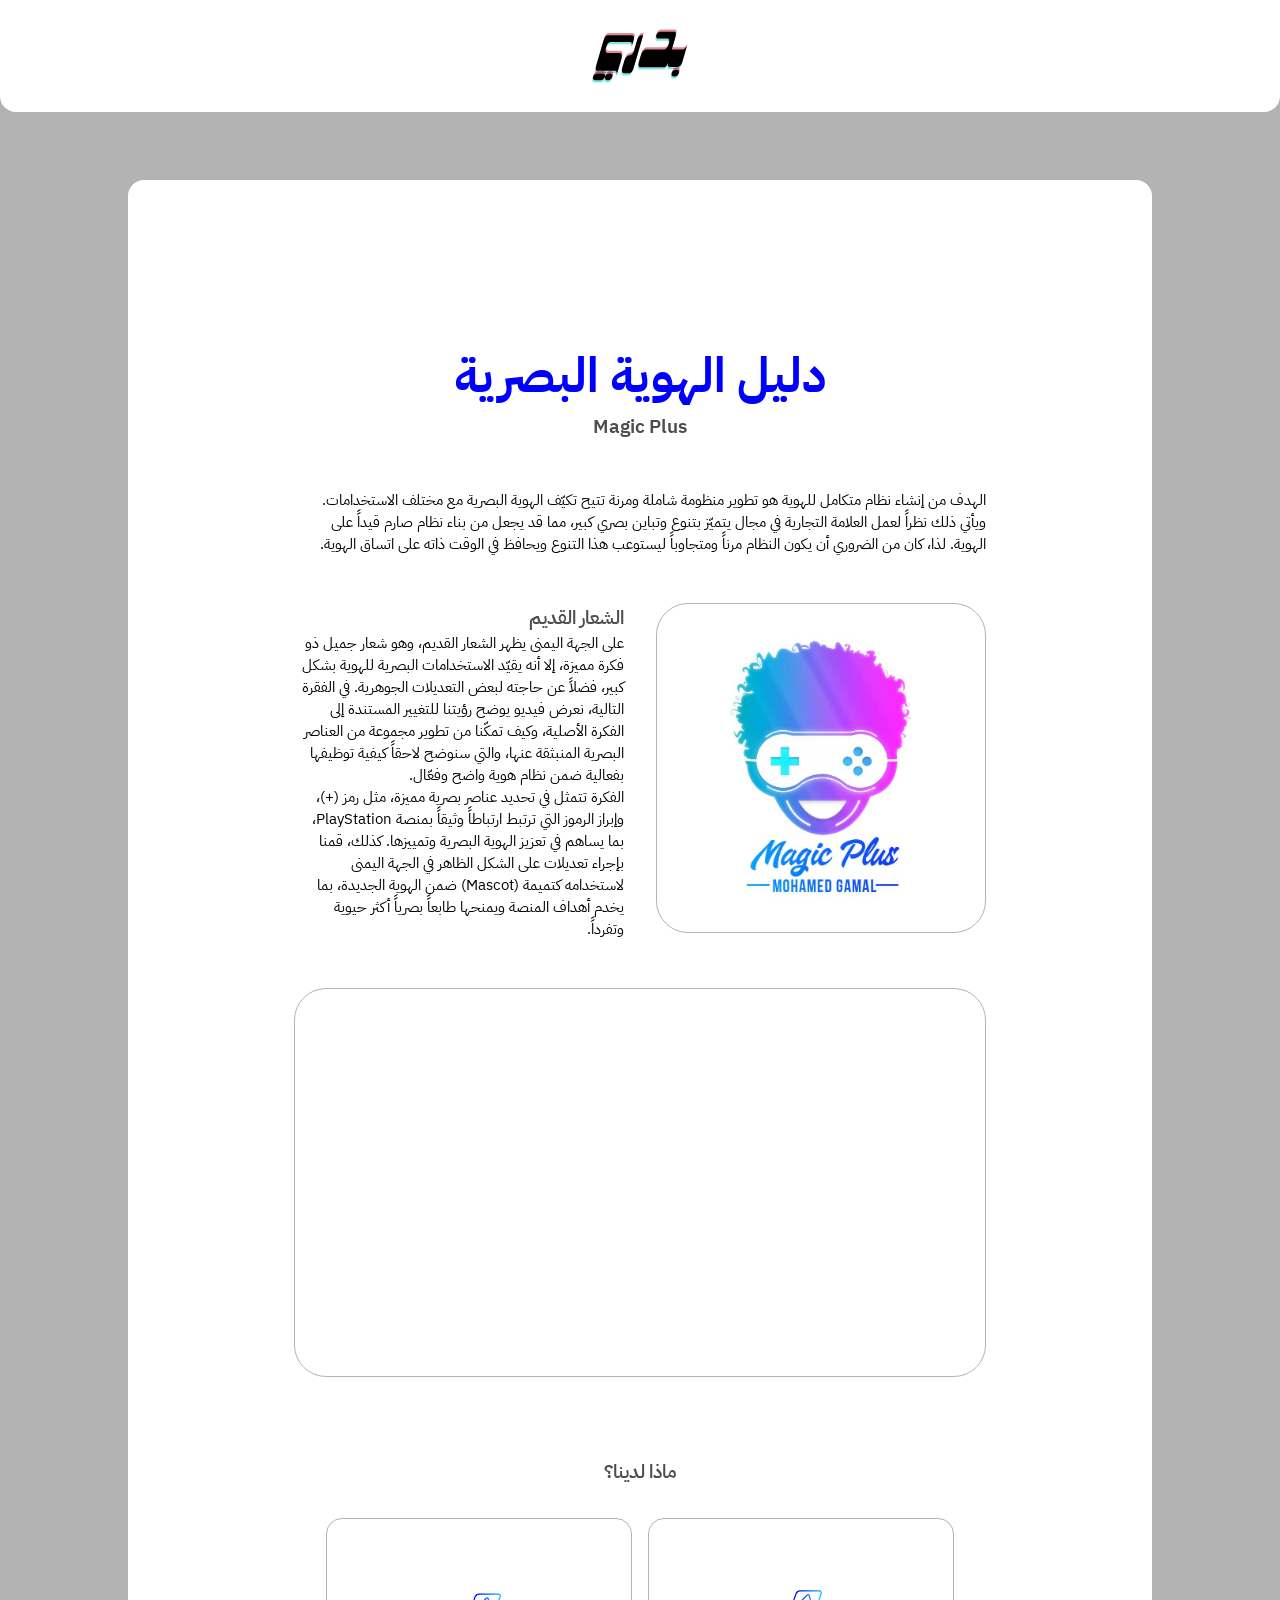
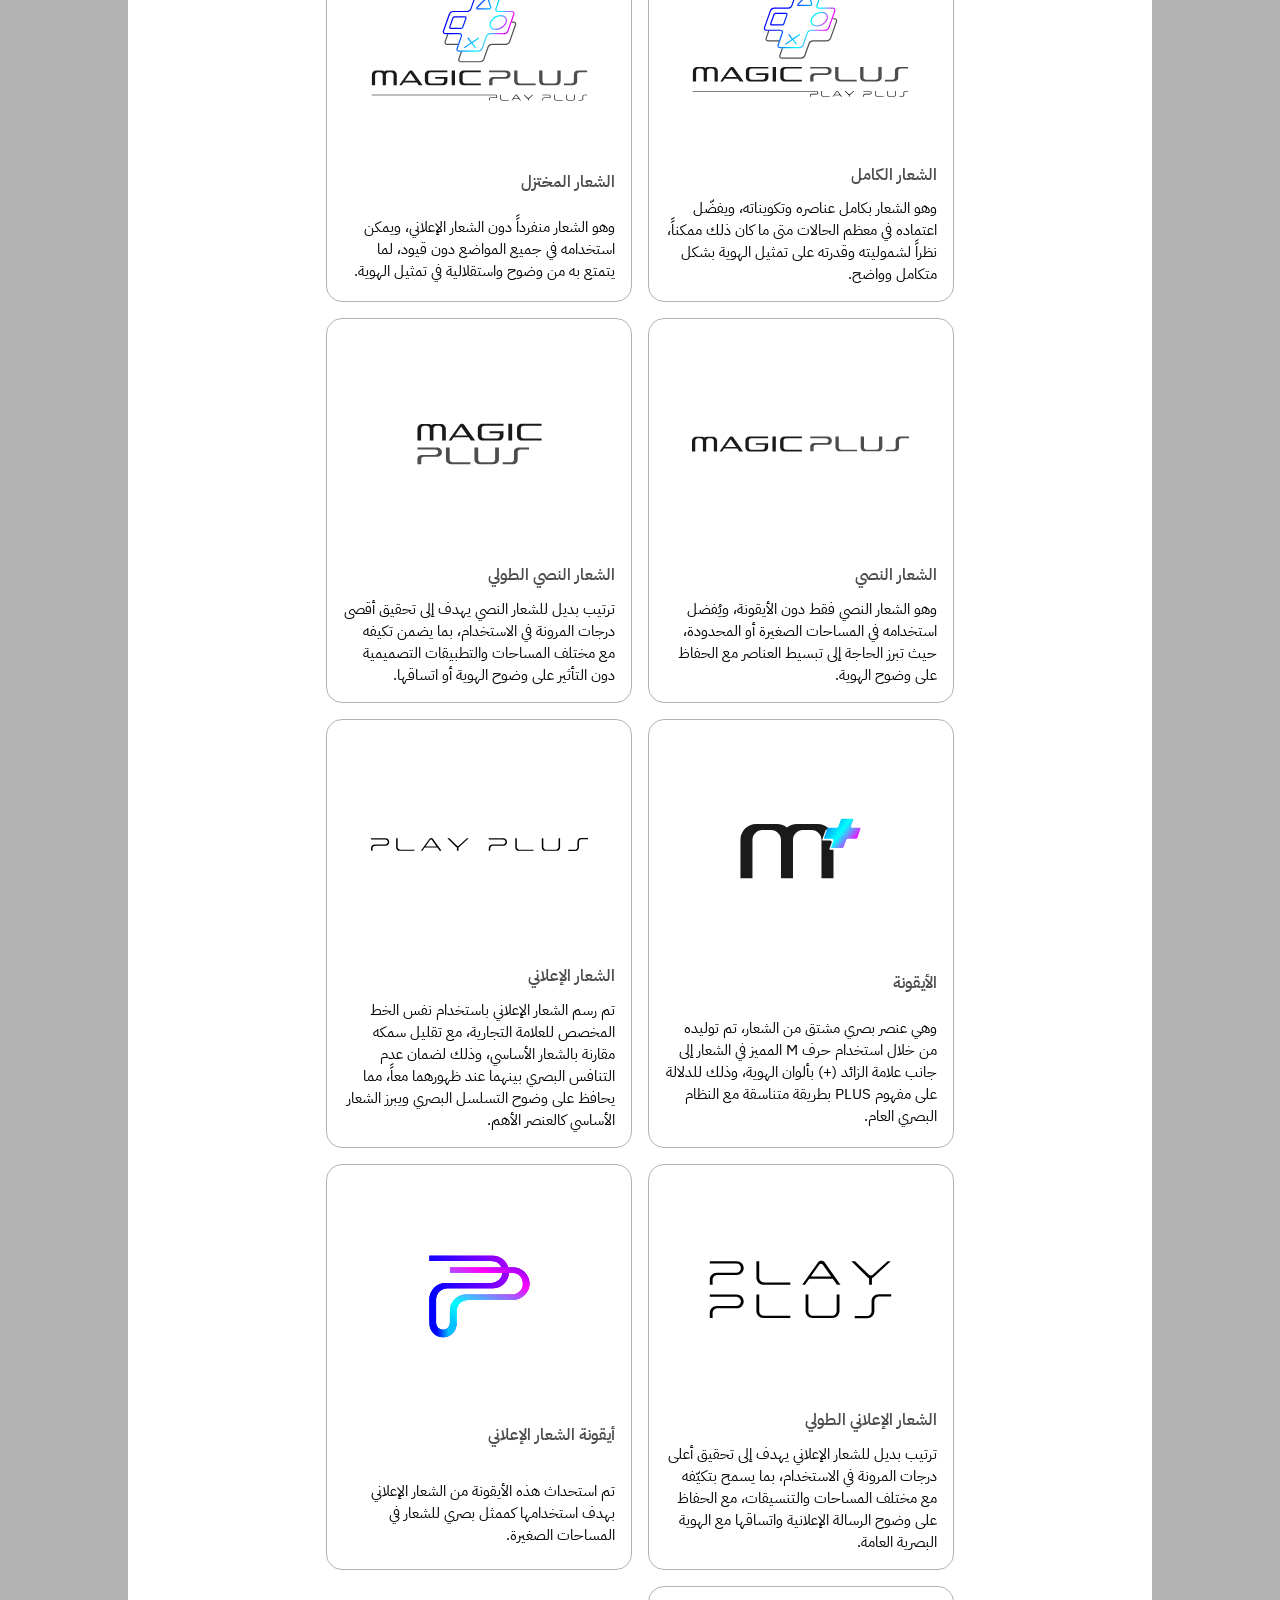
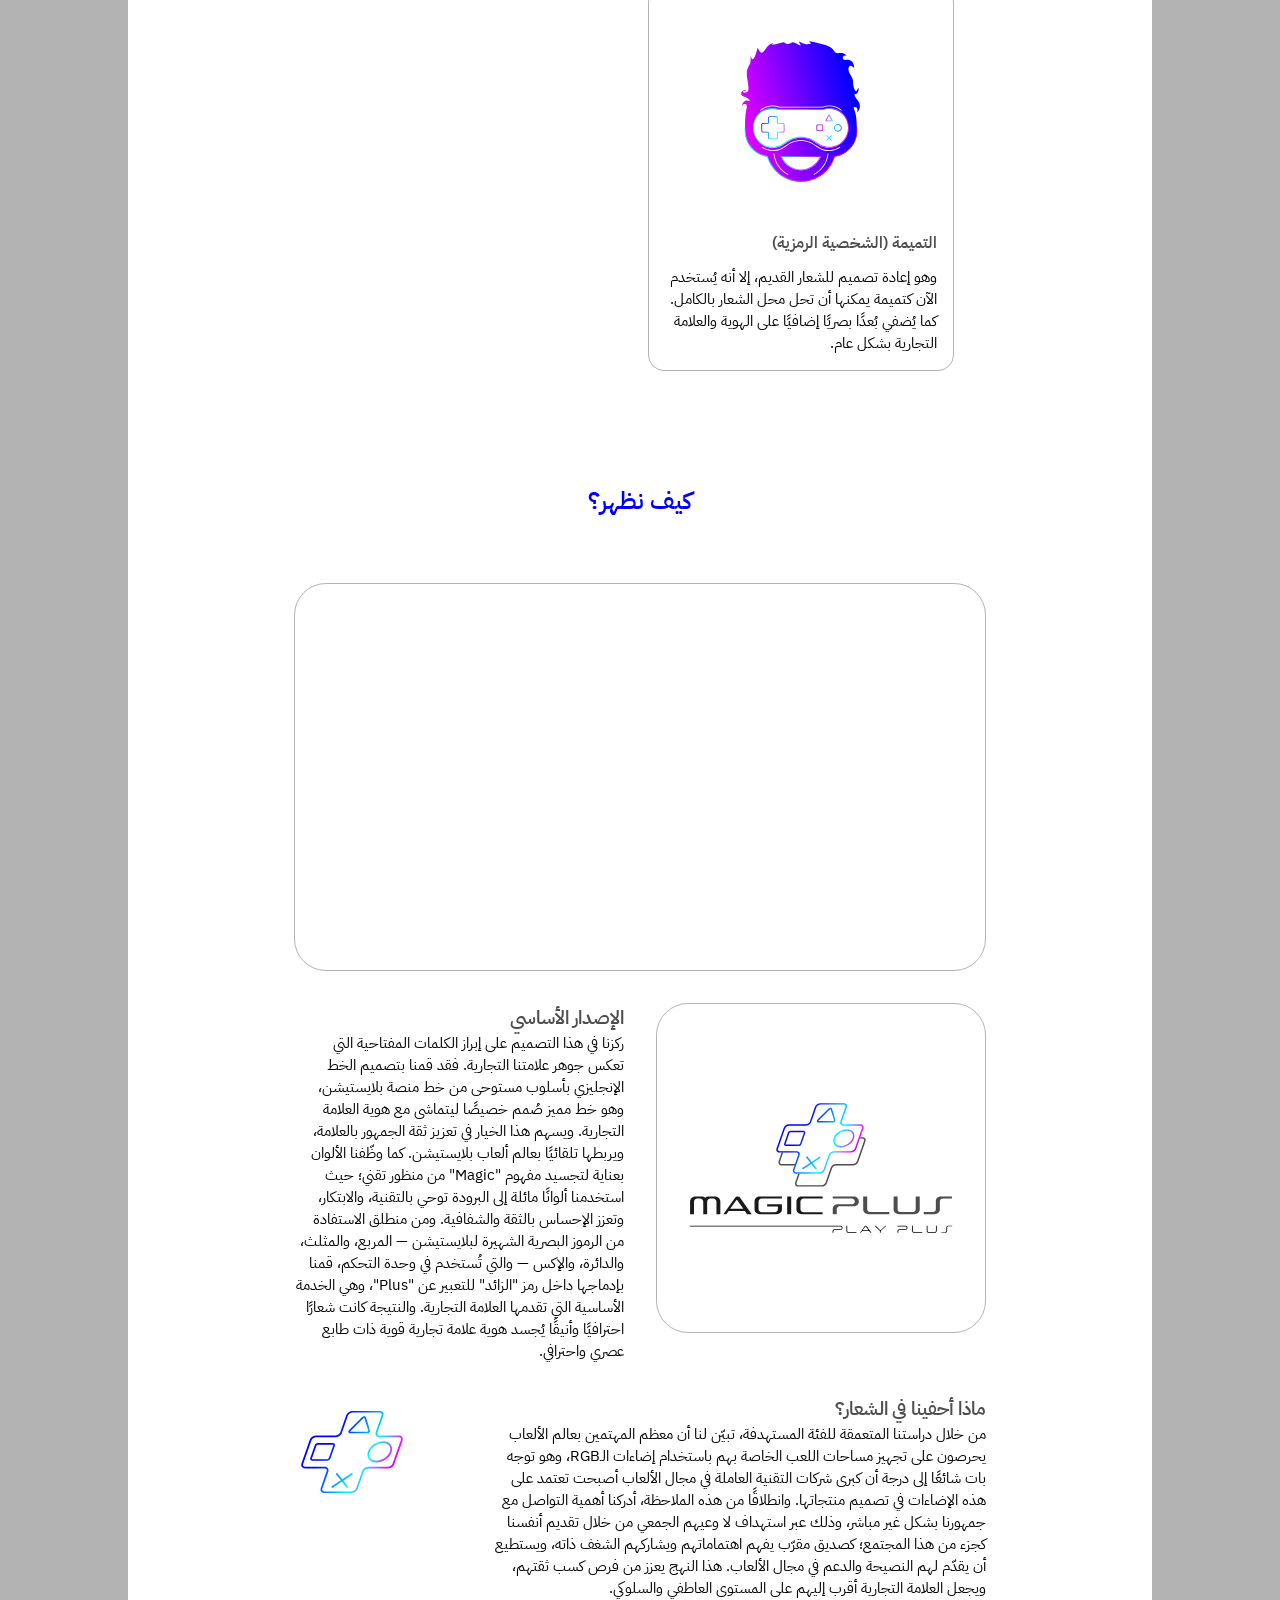
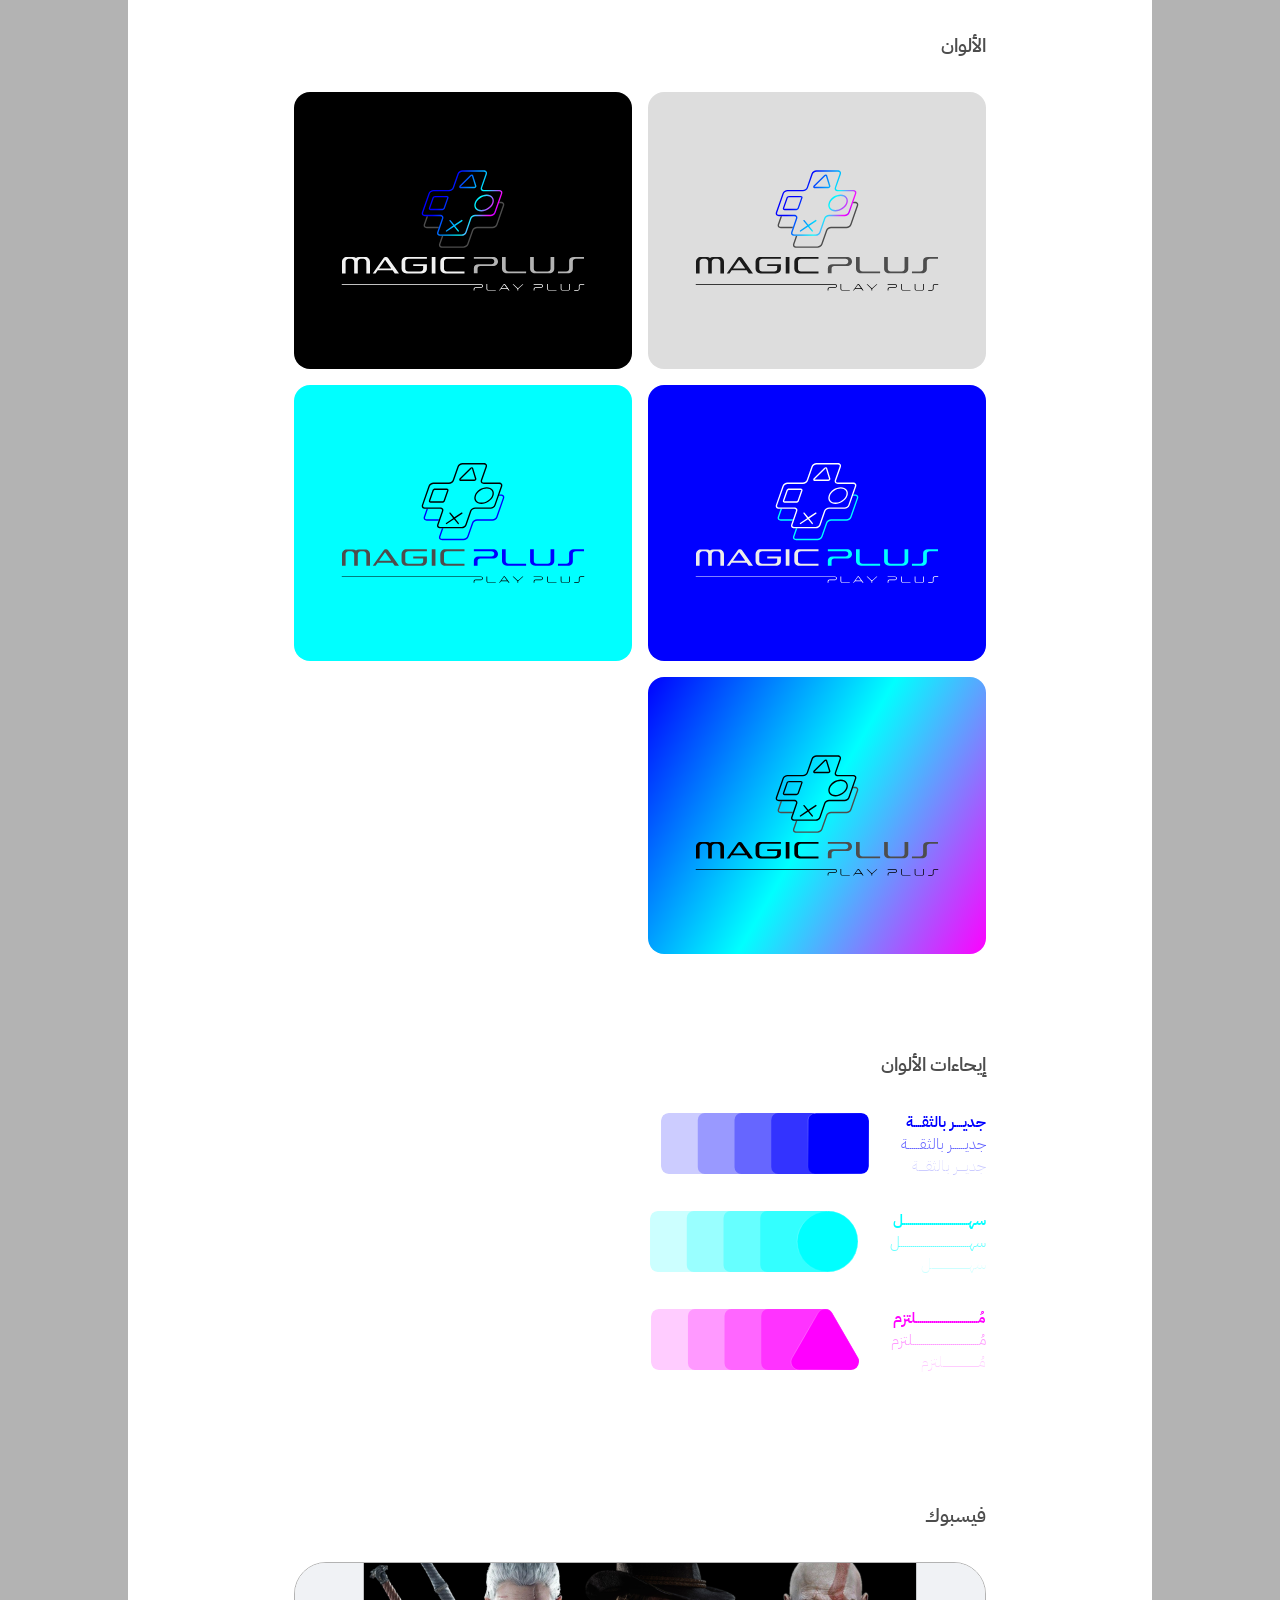
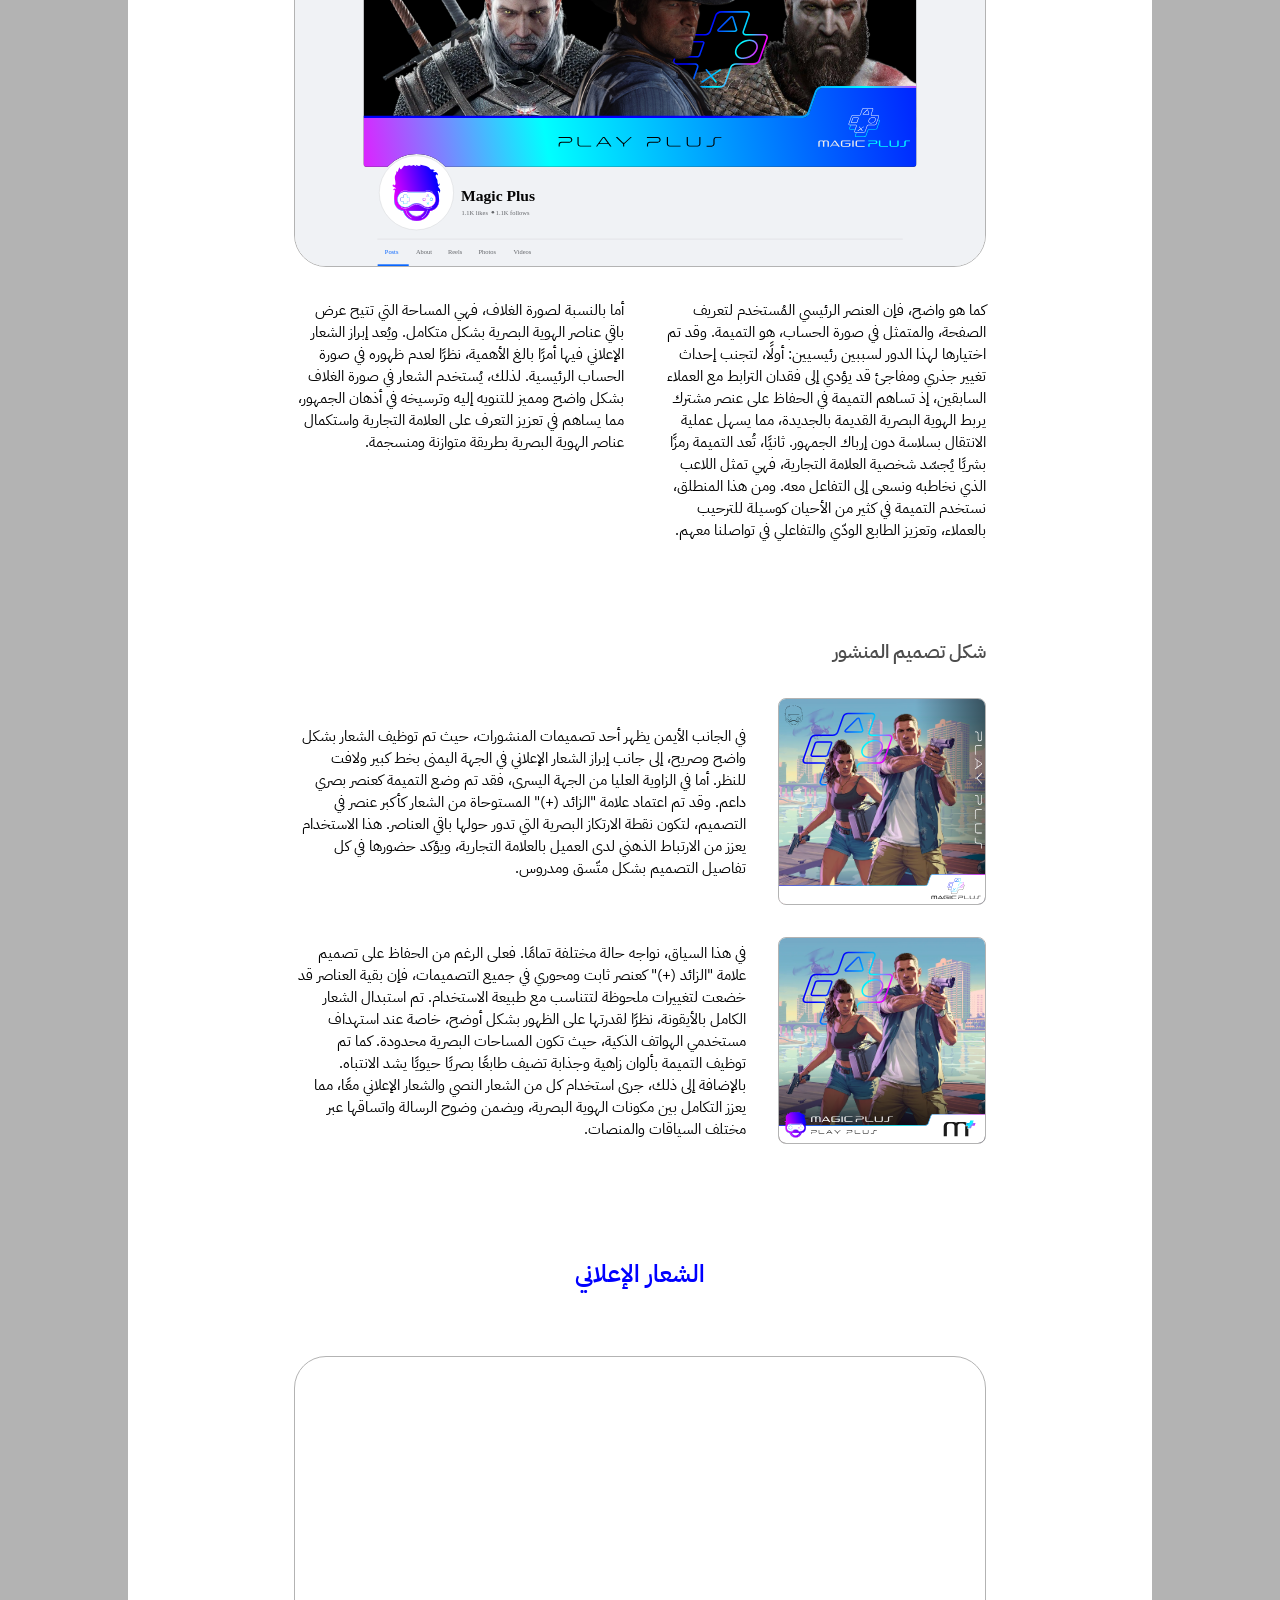
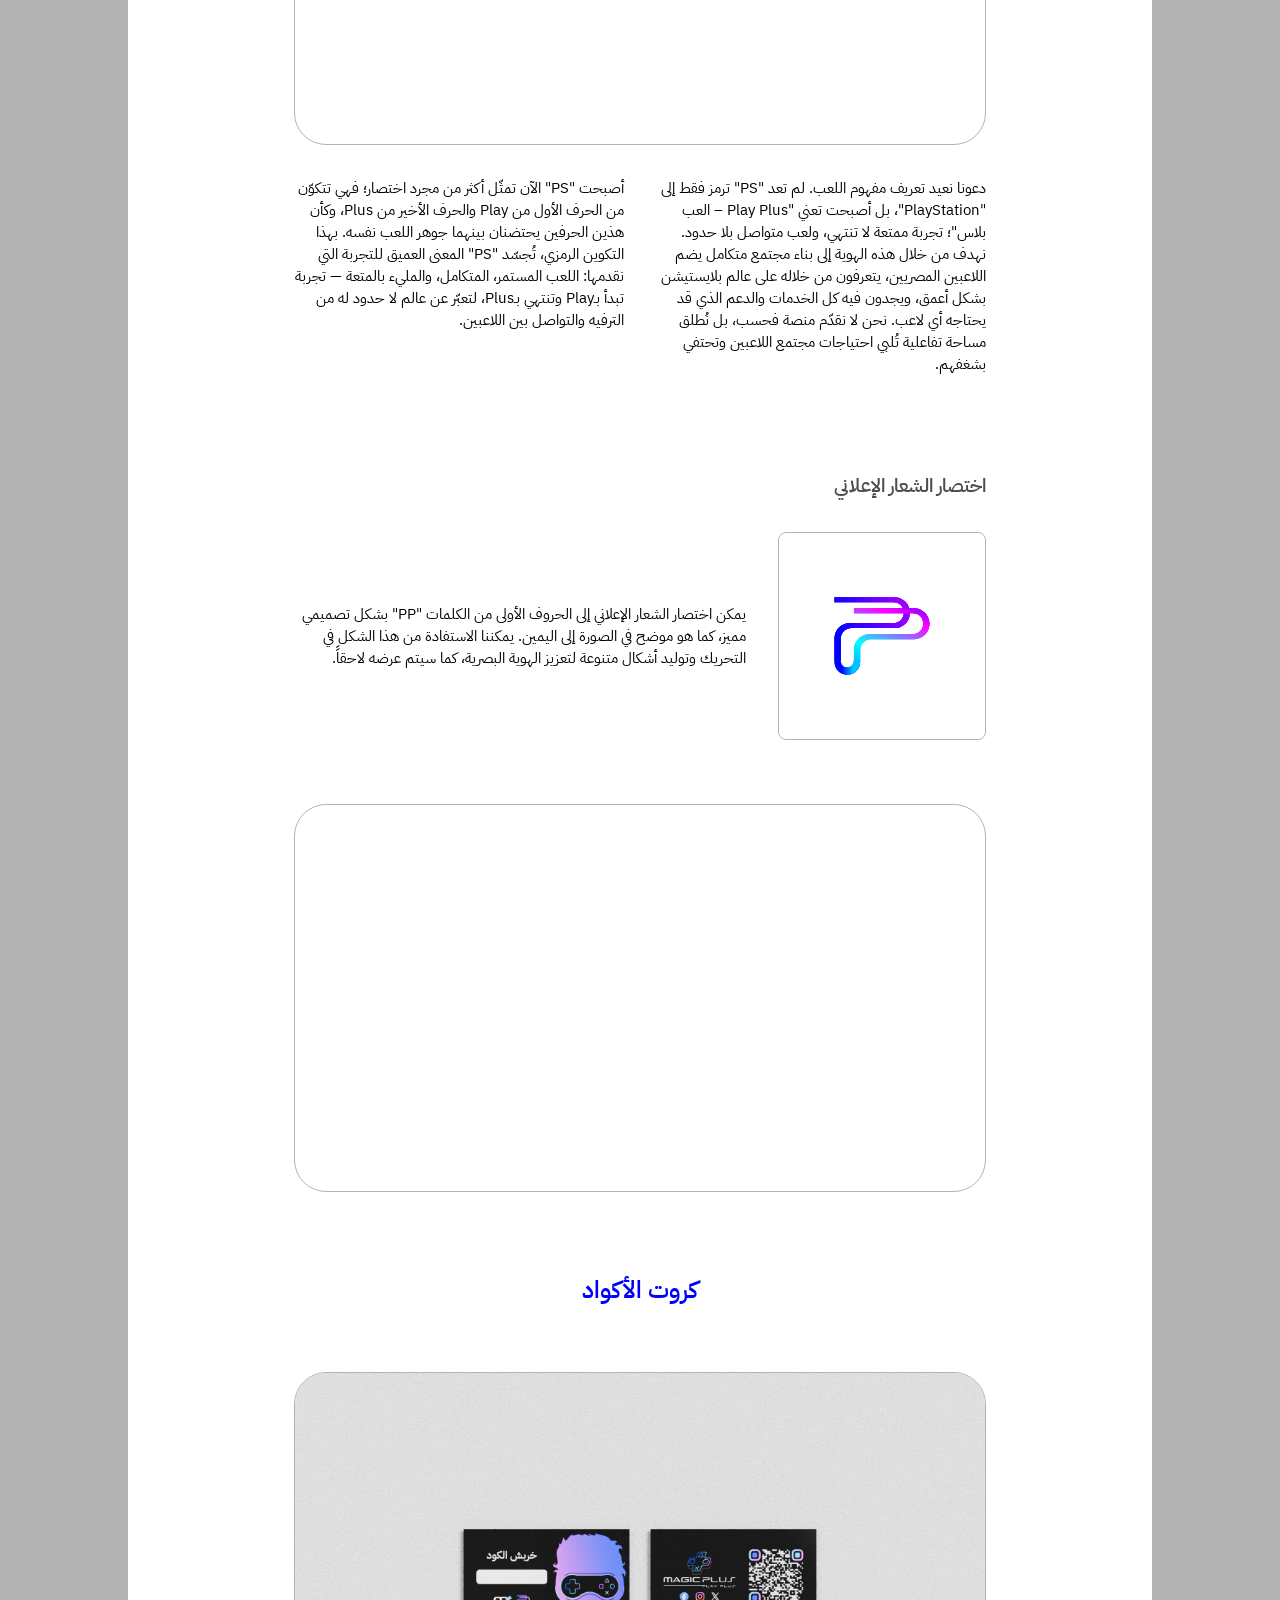
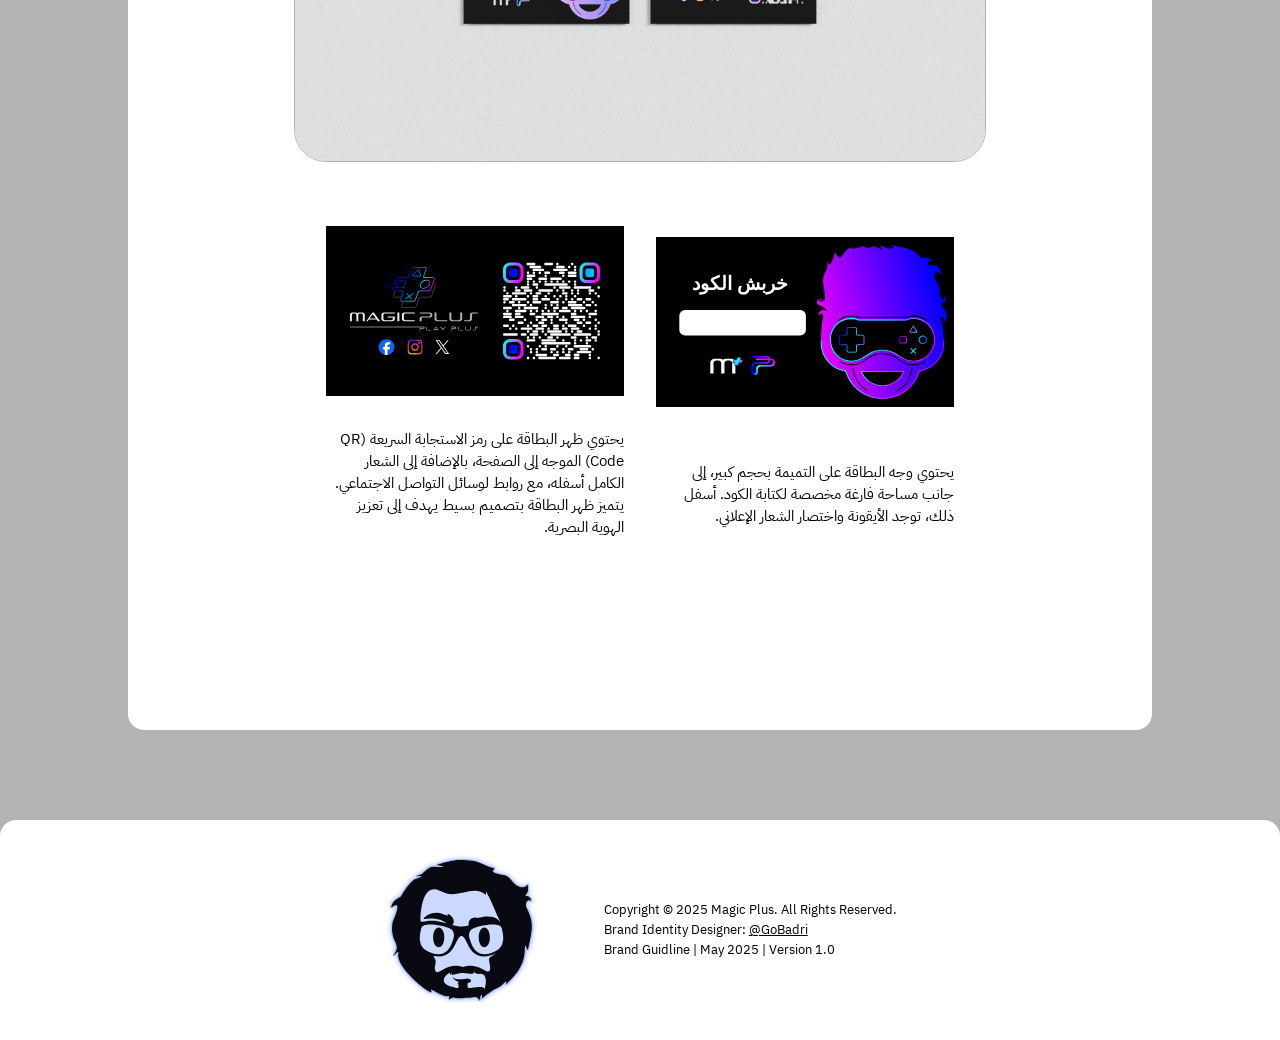
==== index.html @ 033c4e7e "Update index.html" ====
<!DOCTYPE html>
<html lang="ar" dir="rtl">
<head>
    <meta charset="UTF-8">
    <meta name="viewport" content="width=device-width, initial-scale=1.0">
    <link rel="icon" type="image/x-icon" href="favicon.svg">
    <link rel="stylesheet" href="assets/css/styles.css">
    <link rel="preconnect" href="https://fonts.googleapis.com">
    <link rel="preconnect" href="https://fonts.gstatic.com" crossorigin>
    <link href="https://fonts.googleapis.com/css2?family=IBM+Plex+Sans+Arabic:wght@100;200;300;400;500;600;700&display=swap" rel="stylesheet">
    <title>Magic Plus Brand Guidline</title>
</head>
<body>
    <header>
        <img src="assets/img/BadriLogo.svg" alt="">
    </header>

    <main>

        <div class="container">

            <div class="page-title">
                <h1>دليل الهوية البصرية</h1>
                <h3>Magic Plus</h3>
            </div>

            <div class="text-only">
                <p>
                    الهدف من إنشاء نظام متكامل للهوية هو تطوير منظومة شاملة ومرنة تتيح تكيّف الهوية البصرية مع مختلف الاستخدامات. ويأتي ذلك نظراً لعمل العلامة التجارية في مجال يتميّز بتنوع وتباين بصري كبير، مما قد يجعل من بناء نظام صارم قيداً على الهوية. لذا، كان من الضروري أن يكون النظام مرناً ومتجاوباً ليستوعب هذا التنوع ويحافظ في الوقت ذاته على اتساق الهوية.
                </p>
            </div>

            <div class="img-right">
                <img src="assets/img/oldLogo.jpg" alt="">
                <div class="content">
                    <h3>الشعار القديم</h3>
                    <p>
                        على الجهة اليمنى يظهر الشعار القديم، وهو شعار جميل ذو فكرة مميزة، إلا أنه يقيّد الاستخدامات البصرية للهوية بشكل كبير، فضلاً عن حاجته لبعض التعديلات الجوهرية. في الفقرة التالية، نعرض فيديو يوضح رؤيتنا للتغيير المستندة إلى الفكرة الأصلية، وكيف تمكّنا من تطوير مجموعة من العناصر البصرية المنبثقة عنها، والتي سنوضح لاحقاً كيفية توظيفها بفعالية ضمن نظام هوية واضح وفعّال.
                    </p>

                    <p>
                        الفكرة تتمثل في تحديد عناصر بصرية مميزة، مثل رمز (+)، وإبراز الرموز التي ترتبط ارتباطاً وثيقاً بمنصة PlayStation، بما يساهم في تعزيز الهوية البصرية وتمييزها. كذلك، قمنا بإجراء تعديلات على الشكل الظاهر في الجهة اليمنى لاستخدامه كتميمة (Mascot) ضمن الهوية الجديدة، بما يخدم أهداف المنصة ويمنحها طابعاً بصرياً أكثر حيوية وتفرداً.
                    </p>
                </div>
            </div>

            <iframe src="https://drive.google.com/file/d/1eGhOb9wiKtjktbloHspfu4Y8PGzQYjKD/preview" allow="autoplay"></iframe>

            <div class="grid">
                <h3>ماذا لدينا؟</h3>
                <div class="grid-content">
                    <div class="grid-item">
                        <img src="assets/img/fullLogo.svg" alt="">
                        <h5>الشعار الكامل</h5>
                        <p>
                            وهو الشعار بكامل عناصره وتكويناته، ويفضّل اعتماده في معظم الحالات متى ما كان ذلك ممكناً، نظراً لشموليته وقدرته على تمثيل الهوية بشكل متكامل وواضح.
                        </p>
                    </div>

                    <div class="grid-item">
                        <img src="assets/img/fullLogo.svg" alt="">
                        <h5>الشعار المختزل</h5>
                        <p>
                            وهو الشعار منفرداً دون الشعار الإعلاني، ويمكن استخدامه في جميع المواضع دون قيود، لما يتمتع به من وضوح واستقلالية في تمثيل الهوية.
                        </p>
                    </div>

                    <div class="grid-item">
                        <img src="assets/img/typoLogo.svg" alt="">
                        <h5>الشعار النصي</h5>
                        <p>
                            وهو الشعار النصي فقط دون الأيقونة، ويُفضل استخدامه في المساحات الصغيرة أو المحدودة، حيث تبرز الحاجة إلى تبسيط العناصر مع الحفاظ على وضوح الهوية.
                        </p>
                    </div>

                    <div class="grid-item">
                        <img src="assets/img/typoVLogo.svg" alt="">
                        <h5>الشعار النصي الطولي</h5>
                        <p>
                            ترتيب بديل للشعار النصي يهدف إلى تحقيق أقصى درجات المرونة في الاستخدام، بما يضمن تكيفه مع مختلف المساحات والتطبيقات التصميمية دون التأثير على وضوح الهوية أو اتساقها.
                        </p>
                    </div>

                    <div class="grid-item">
                        <img src="assets/img/icon.svg" alt="">
                        <h5>الأيقونة</h5>
                        <p>
                            وهي عنصر بصري مشتق من الشعار، تم توليده من خلال استخدام حرف M المميز في الشعار إلى جانب علامة الزائد (+) بألوان الهوية، وذلك للدلالة على مفهوم PLUS بطريقة متناسقة مع النظام البصري العام.
                        </p>
                    </div>

                    <div class="grid-item">
                        <img src="assets/img/slogan.svg" alt="">
                        <h5>الشعار الإعلاني</h5>
                        <p>
                            تم رسم الشعار الإعلاني باستخدام نفس الخط المخصص للعلامة التجارية، مع تقليل سمكه مقارنة بالشعار الأساسي، وذلك لضمان عدم التنافس البصري بينهما عند ظهورهما معاً، مما يحافظ على وضوح التسلسل البصري ويبرز الشعار الأساسي كالعنصر الأهم.
                        </p>
                    </div>

                    <div class="grid-item">
                        <img src="assets/img/sloganV.svg" alt="">
                        <h5>الشعار الإعلاني الطولي</h5>
                        <p>
                            ترتيب بديل للشعار الإعلاني يهدف إلى تحقيق أعلى درجات المرونة في الاستخدام، بما يسمح بتكيّفه مع مختلف المساحات والتنسيقات، مع الحفاظ على وضوح الرسالة الإعلانية واتساقها مع الهوية البصرية العامة.
                        </p>
                    </div>

                    <div class="grid-item">
                        <img src="assets/img/sloganIcon.svg" alt="">
                        <h5>أيقونة الشعار الإعلاني</h5>
                        <p>
                            تم استحداث هذه الأيقونة من الشعار الإعلاني بهدف استخدامها كممثل بصري للشعار في المساحات الصغيرة.
                        </p>
                    </div>

                    <div class="grid-item">
                        <img src="assets/img/mascot.svg" alt="">
                        <h5>التميمة (الشخصية الرمزية)</h5>
                        <p>
                            وهو إعادة تصميم للشعار القديم، إلا أنه يُستخدم الآن كتميمة يمكنها أن تحل محل الشعار بالكامل. كما يُضفي بُعدًا بصريًا إضافيًا على الهوية والعلامة التجارية بشكل عام.
                        </p>
                    </div>
                </div>
            </div>

            
            
            <section>
                <h2>كيف نظهر؟</h2>
                <iframe src="https://drive.google.com/file/d/1bYBPTNCWGA8p1EdxchdKS1WQZJ7RVvzV/preview" allow="autoplay"></iframe>
                <div class="img-right">
                    <img src="assets/img/fullLogo.svg" alt="">
                    <div class="content">
                        <h3>الإصدار الأساسي</h3>
                        <p>
                            ركزنا في هذا التصميم على إبراز الكلمات المفتاحية التي تعكس جوهر علامتنا التجارية. فقد قمنا بتصميم الخط الإنجليزي بأسلوب مستوحى من خط منصة بلايستيشن، وهو خط مميز صُمم خصيصًا ليتماشى مع هوية العلامة التجارية. ويسهم هذا الخيار في تعزيز ثقة الجمهور بالعلامة، ويربطها تلقائيًا بعالم ألعاب بلايستيشن.
كما وظّفنا الألوان بعناية لتجسيد مفهوم "Magic" من منظور تقني؛ حيث استخدمنا ألوانًا مائلة إلى البرودة توحي بالتقنية، والابتكار، وتعزز الإحساس بالثقة والشفافية.
ومن منطلق الاستفادة من الرموز البصرية الشهيرة لبلايستيشن — المربع، والمثلث، والدائرة، والإكس — والتي تُستخدم في وحدة التحكم، قمنا بإدماجها داخل رمز "الزائد" للتعبير عن "Plus"، وهي الخدمة الأساسية التي تقدمها العلامة التجارية.
والنتيجة كانت شعارًا احترافيًا وأنيقًا يُجسد هوية علامة تجارية قوية ذات طابع عصري واحترافي.
                        </p>
                    </div>
                </div>

                <div class="img-left">
                    <div class="content">
                        <h3>ماذا أحفينا في الشعار؟</h3>
                        <p>
                            من خلال دراستنا المتعمقة للفئة المستهدفة، تبيّن لنا أن معظم المهتمين بعالم الألعاب يحرصون على تجهيز مساحات اللعب الخاصة بهم باستخدام إضاءات الـRGB، وهو توجه بات شائعًا إلى درجة أن كبرى شركات التقنية العاملة في مجال الألعاب أصبحت تعتمد على هذه الإضاءات في تصميم منتجاتها.
وانطلاقًا من هذه الملاحظة، أدركنا أهمية التواصل مع جمهورنا بشكل غير مباشر، وذلك عبر استهداف لا وعيهم الجمعي من خلال تقديم أنفسنا كجزء من هذا المجتمع؛ كصديق مقرّب يفهم اهتماماتهم ويشاركهم الشغف ذاته، ويستطيع أن يقدّم لهم النصيحة والدعم في مجال الألعاب. هذا النهج يعزز من فرص كسب ثقتهم، ويجعل العلامة التجارية أقرب إليهم على المستوى العاطفي والسلوكي.
                        </p>
                    </div>
                    <img src="assets/img/psSymbol.svg" alt="">
                </div>

                <div class="gallery">
                    <h3>الألوان</h3>
                    <div class="grid-content">
                        <div class="grid-item neutral200">
                            <img src="assets/img/fullLogo.svg" alt="">
                        </div>

                        <div class="grid-item neutral900">
                            <img src="assets/img/fullLogo-Black.svg" alt="">
                        </div>

                        <div class="grid-item blue">
                            <img src="assets/img/fullLogo-Blue.svg" alt="">
                        </div>

                        <div class="grid-item cyan">
                            <img src="assets/img/fullLogo-Cyan.svg" alt="">
                        </div>

                        <div class="grid-item gradient">
                            <img src="assets/img/fullLogo-Gradient.svg" alt="">
                        </div>
                    </div>
                </div>

                <div class="post">
                    <h3>إيحاءات الألوان</h3>
                    <div class="postdesign">
                        <div class="threeRows threeBlue">
                            <p>جديــــر بالثقــــة</p>
                            <p>جديــــــر بالثقــــــة</p>
                            <p>جديـــــــر بالثقـــــــة</p>
                        </div>
                        <img src="assets/img/colorMean-Blue.svg" id="threeImg" alt="">
                    </div>

                    <div class="postdesign">
                        <div class="threeRows threeCyan">
                            <p>سهــــــــــــــــــــــــــــــــل</p>
                            <p>سهــــــــــــــــــــــــــــــــــل</p>
                            <p>سهـــــــــــــــــــــــــــــــــــــل</p>
                        </div>
                        <img src="assets/img/colorMean-Cyan.svg" id="threeImg" alt="">
                    </div>

                    <div class="postdesign">
                        <div class="threeRows threePurple">
                            <p>مُـــــــــــــــــــــــــــــــلتزم</p>
                            <p>مُـــــــــــــــــــــــــــــــــلتزم</p>
                            <p>مُـــــــــــــــــــــــــــــــــــلتزم</p>
                        </div>
                        <img src="assets/img/colorMean-Purple.svg" id="threeImg" alt="">
                    </div>

                </div>

                <div class="img-top">
                    <h3>فيسبوك</h3>
                    <img src="assets/img/facebook.svg" alt="">
                    <div class="content two-columns">
                        <p>
                            كما هو واضح، فإن العنصر الرئيسي المُستخدم لتعريف الصفحة، والمتمثل في صورة الحساب، هو التميمة. وقد تم اختيارها لهذا الدور لسببين رئيسيين:
أولًا، لتجنب إحداث تغيير جذري ومفاجئ قد يؤدي إلى فقدان الترابط مع العملاء السابقين، إذ تساهم التميمة في الحفاظ على عنصر مشترك يربط الهوية البصرية القديمة بالجديدة، مما يسهل عملية الانتقال بسلاسة دون إرباك الجمهور.
ثانيًا، تُعد التميمة رمزًا بشريًا يُجسّد شخصية العلامة التجارية، فهي تمثل اللاعب الذي نخاطبه ونسعى إلى التفاعل معه. ومن هذا المنطلق، نستخدم التميمة في كثير من الأحيان كوسيلة للترحيب بالعملاء، وتعزيز الطابع الودّي والتفاعلي في تواصلنا معهم.
                        </p>

                        <p>
                            أما بالنسبة لصورة الغلاف، فهي المساحة التي تتيح عرض باقي عناصر الهوية البصرية بشكل متكامل. ويُعد إبراز الشعار الإعلاني فيها أمرًا بالغ الأهمية، نظرًا لعدم ظهوره في صورة الحساب الرئيسية.
لذلك، يُستخدم الشعار في صورة الغلاف بشكل واضح ومميز للتنويه إليه وترسيخه في أذهان الجمهور، مما يساهم في تعزيز التعرف على العلامة التجارية واستكمال عناصر الهوية البصرية بطريقة متوازنة ومنسجمة.
                        </p>
                    </div>
                </div>

                <div class="post">
                    <h3>شكل تصميم المنشور</h3>

                    <div class="postdesign">
                        <img src="assets/img/post1.svg" alt="">
                        <p>
                            في الجانب الأيمن يظهر أحد تصميمات المنشورات، حيث تم توظيف الشعار بشكل واضح وصريح، إلى جانب إبراز الشعار الإعلاني في الجهة اليمنى بخط كبير ولافت للنظر. أما في الزاوية العليا من الجهة اليسرى، فقد تم وضع التميمة كعنصر بصري داعم.
وقد تم اعتماد علامة "الزائد (+)" المستوحاة من الشعار كأكبر عنصر في التصميم، لتكون نقطة الارتكاز البصرية التي تدور حولها باقي العناصر. هذا الاستخدام يعزز من الارتباط الذهني لدى العميل بالعلامة التجارية، ويؤكد حضورها في كل تفاصيل التصميم بشكل متّسق ومدروس.
                        </p>
                    </div>

                    <div class="postdesign">
                        <img src="assets/img/post2.svg" alt="">
                        <p>
                            في هذا السياق، نواجه حالة مختلفة تمامًا. فعلى الرغم من الحفاظ على تصميم علامة "الزائد (+)" كعنصر ثابت ومحوري في جميع التصميمات، فإن بقية العناصر قد خضعت لتغييرات ملحوظة لتتناسب مع طبيعة الاستخدام.
تم استبدال الشعار الكامل بالأيقونة، نظرًا لقدرتها على الظهور بشكل أوضح، خاصة عند استهداف مستخدمي الهواتف الذكية، حيث تكون المساحات البصرية محدودة. كما تم توظيف التميمة بألوان زاهية وجذابة تضيف طابعًا بصريًا حيويًا يشد الانتباه.
بالإضافة إلى ذلك، جرى استخدام كل من الشعار النصي والشعار الإعلاني معًا، مما يعزز التكامل بين مكونات الهوية البصرية، ويضمن وضوح الرسالة واتساقها عبر مختلف السياقات والمنصات.
                        </p>
                    </div>
                </div>
            </section>

            
            <section>

                <h2>الشعار الإعلاني</h2>
                <iframe src="https://drive.google.com/file/d/1adOPPk0U15ZL6b_CBuw6T8vYvwssajOO/preview" allow="autoplay"></iframe>

                <div class="content two-columns">
                    <p>
                        دعونا نعيد تعريف مفهوم اللعب.
لم تعد "PS" ترمز فقط إلى "PlayStation"، بل أصبحت تعني "Play Plus – العب بلاس"؛ تجربة ممتعة لا تنتهي، ولعب متواصل بلا حدود.
نهدف من خلال هذه الهوية إلى بناء مجتمع متكامل يضم اللاعبين المصريين، يتعرفون من خلاله على عالم بلايستيشن بشكل أعمق، ويجدون فيه كل الخدمات والدعم الذي قد يحتاجه أي لاعب.
نحن لا نقدّم منصة فحسب، بل نُطلق مساحة تفاعلية تُلبي احتياجات مجتمع اللاعبين وتحتفي بشغفهم.
                    </p>

                    <p>
                        أصبحت "PS" الآن تمثّل أكثر من مجرد اختصار؛ فهي تتكوّن من الحرف الأول من Play والحرف الأخير من Plus، وكأن هذين الحرفين يحتضنان بينهما جوهر اللعب نفسه.
بهذا التكوين الرمزي، تُجسّد "PS" المعنى العميق للتجربة التي نقدمها: اللعب المستمر، المتكامل، والمليء بالمتعة — تجربة تبدأ بـPlay وتنتهي بـPlus، لتعبّر عن عالم لا حدود له من الترفيه والتواصل بين اللاعبين.
                    </p>
                </div>

                <div class="post">
                    <h3>اختصار الشعار الإعلاني</h3>

                    <div class="postdesign">
                        <img src="assets/img/sloganIcon.svg" alt="">
                        <p>
                            يمكن اختصار الشعار الإعلاني إلى الحروف الأولى من الكلمات "PP" بشكل تصميمي مميز، كما هو موضح في الصورة إلى اليمين. يمكننا الاستفادة من هذا الشكل في التحريك وتوليد أشكال متنوعة لتعزيز الهوية البصرية، كما سيتم عرضه لاحقاً.
                        </p>
                    </div>
                </div>

                <iframe src="https://drive.google.com/file/d/17eIIUsDPPvkjOCkiXSnYHdtriQFClAGX/preview" allow="autoplay"></iframe>

            </section>

            <section>

                <h2>كروت الأكواد</h2>
                <div class="img-top">
                    <img src="assets/img/M+Cards.png" alt="">
                    <div class="two-columns cardss">
                        <div class="card-content">
                            <img src="assets/img/m+CardF.svg" alt="">
                            <p>
                                يحتوي وجه البطاقة على التميمة بحجم كبير، إلى جانب مساحة فارغة مخصصة لكتابة الكود. أسفل ذلك، توجد الأيقونة واختصار الشعار الإعلاني.
                            </p>
                        </div>

                        <div class="card-content">
                            <img src="assets/img/m+CardB.svg" alt="">
                            <p>
                                يحتوي ظهر البطاقة على رمز الاستجابة السريعة (QR Code) الموجه إلى الصفحة، بالإضافة إلى الشعار الكامل أسفله، مع روابط لوسائل التواصل الاجتماعي. يتميز ظهر البطاقة بتصميم بسيط يهدف إلى تعزيز الهوية البصرية.
                            </p>
                        </div>
                        
                    </div>
                </div>

            </section>
            
        </div>
    </main>

    <footer>
        <div class="container">
            <div class="footer-container">
                
                <div class="copyrights">
                    <ul>
                        <li>Copyright © 2025 Magic Plus. All Rights Reserved.</li>
                        <li>Brand Identity Designer: <a href="https://www.facebook.com/GoBadri/" target="_blank">@GoBadri</a></li>
                        <li>Brand Guidline    |     May 2025     |     Version 1.0</li>
                    </ul>
                </div>

                <img src="favicon.svg" alt="">
            </div>
        </div>
    </footer>
</body>
</html>
---- assets/css/styles.css ----
/*************************************************
**************************************************

Website Name: Magic Plus Brand Guidline
Copyright 2025. All Rights Reserved.

------------------------------------------------
----------------------------------------------*/

:root{
    --ff: "IBM Plex Sans Arabic", sans-serif;
    --fw-100: 100;
    --fw-200: 200;
    --fw-300: 300;
    --fw-400: 400;
    --fw-500: 500;
    --fw-600: 600;
    --fw-700: 700;
    --fw-800: 800;
    --fw-900: 900;

    --clr-blue: #0000ff;
    --clr-blue-300: #6666ff;
    --clr-blue-100: #ccccff;
    --clr-cyan: #00ffff;
    --clr-cyan-300: #66ffff;
    --clr-cyan-100: #ccffff;
    --clr-burble: #ff00ff;
    --clr-burble-300: #ff99ff;
    --clr-burble-100: #ffccff;
    --clr-gradient: linear-gradient(120deg,var(--clr-blue) 0%, var(--clr-cyan) 50%, var(--clr-burble) 100%);
    --clr-neutral-100: #fff;
    --clr-neutral-200: #dddddd;
    --clr-neutral-300: #b3b3b3;
    --clr-neutral-600: #4d4d4d;
    --clr-neutral-800: #1a1a1a;
    --clr-neutral-900: #000;

    --border-radius: 1rem;
    --flex-dir: row;
    --gap: 2rem;
    --fs: 1rem;
}

* {
    margin: 0;
    padding: 0;
    box-sizing: border-box;
  }
  /*----------------------------------------------
  ------------------------------------------------
  1. Universal Styles
  ------------------------------------------------
  ----------------------------------------------*/
  body {
    font-family: var(--ff);
    background-color: var(--clr-neutral-300);
  }
  /*----------------------------------------------
  ------------------------------------------------
  2. Header & Nav Styles
  ------------------------------------------------
  ----------------------------------------------*/
  header{
    position: fixed;
    top: 0;
    display: grid;
    place-items: center;
    background-color: var(--clr-neutral-100);
    width: 100%;
    filter: drop-shadow(0 2px 10px var(--clr-neutral-300));
    padding: .5rem;
    border-radius: 0 0 var(--border-radius) var(--border-radius);
  }

  header img{
    max-width: 6rem;
  }
  /*----------------------------------------------
  ------------------------------------------------
  3. Main Body Styles
  ------------------------------------------------
  ----------------------------------------------*/
  main{
    width: 80%;
    background-color: var(--clr-neutral-100);
    margin-inline: auto;
    margin-top: 20vh;
    margin-bottom: 10vh;
    padding: 10rem 5rem;
    border-radius: var(--border-radius);
  }

  .container{
    margin-inline: auto;
    max-width: 80%;
    display: grid;
    place-items: center;
    gap: 3rem;
  }

  .page-title{
    display: grid;
    place-items: center;
  }

  h1{
    color: var(--clr-blue);
    font-weight: var(--fw-800);
    font-size: calc(var(--fs) * 3);
  }

  h2{
    color: var(--clr-blue);
    font-weight: var(--fw-600);
    font-size: calc(var(--fs) * 1.5);
    margin-block: var(--gap);
  }

  h3{
    color: var(--clr-neutral-600);
    font-weight: var(--fw-600);
    font-size: calc(var(--fs) * 1.2);
  }

  h5{
    color: var(--clr-neutral-600);
    font-weight: var(--fw-600);
    font-size: var(--fs);
  }

  p{
    color: var(--clr-neutral-900);
    font-weight: var(--fw-400);
    font-size: calc(var(--fs) / 1.1);
  }

  .text-only{
    width: 100%;
  }

  .img-right, .img-left{
    width: 100%;
    display: grid;
    grid-template-columns: repeat(auto-fit, minmax(20em, 1fr));
    gap: var(--gap);
  }

  .img-right img{
    width: 100%;
    aspect-ratio: 1 / 1;
    object-fit: cover;
    padding: var(--gap);
    border: 0.5px solid var(--clr-neutral-300);
    border-radius: calc(2*var(--border-radius));
  }

  .img-left img{
    width: 35%;
    justify-self: end;
  }

  .img-left .content{
    width: 150%;
  }

  .img-right .content{
    align-self: start;
  }

  iframe{
    width: 100%;
    aspect-ratio: 16/9;
    border: 0.5px solid var(--clr-neutral-300);
    border-radius: calc(2*var(--border-radius));
  }

  .grid{
    width: 100%;
    padding: 2rem;
    display: grid;
    place-items: center;
    gap: var(--gap);
  }

  .grid-content{
    display: grid;
    grid-template-columns: repeat(auto-fit, minmax(18rem, 1fr));
    gap: calc(var(--gap) / 2);
  }

  .grid-item{
    padding: 1rem;
    display: grid;
    place-items: center;
    gap: calc(var(--gap) / 3);
    border: 0.5px solid var(--clr-neutral-300);
    border-radius: var(--border-radius);
  }

  .grid-item img{
    max-width: 80%;
  }

  .grid-item h5{
    place-self: start;
  }

  section{
    width: 100%;
    display: grid;
    place-items: center;
    gap: var(--gap);
  }

  .gallery{
    width: 100%;
    display: grid;
    gap: var(--gap);
  }

  .neutral200{
    background-color: var(--clr-neutral-200);
    border: none;
  }

  .neutral900{
    background-color: var(--clr-neutral-900);
    border: none;
  }

  .blue{
    background-color: var(--clr-blue);
    border: none;
  }

  .cyan{
    background-color: var(--clr-cyan);
    border: none;
  }

  .gradient{
    background: linear-gradient(120deg, var(--clr-blue) 0%, var(--clr-cyan) 50%, var(--clr-burble) 100%);
    border: none;
  }

  .img-top{
    width: 100%;
    display: grid;
    place-items: center;
    gap: var(--gap);
  }

  .img-top h3{
    justify-self: start;
    margin-top: calc(var(--gap) * 2);
  }

  .img-top img{
    max-width: 100%;
    border: 0.5px solid var(--clr-neutral-300);
    border-radius: calc(2*var(--border-radius));
  }

  .two-columns{
    display: flex;
    flex-direction: var(--flex-dir);
    gap: var(--gap);
    justify-content: space-around;
  }

  .two-columns p{
    flex-grow: 1;
    flex-basis: 0;
  }

  .post{
    width: 100%;
  }

  .post h3{
    justify-self: start;
    margin-top: calc(var(--gap) * 2);
  }

  

  .postdesign{
    width: 100%;
    display: flex;
    flex-direction: var(--flex-dir);
    gap: var(--gap);
    margin-block: calc(var(--gap) * 1);
    align-items: center;
  }

  .postdesign > img{
    width: 30%;
    padding: 0;
    border-radius: calc(var(--border-radius) / 2);
    border: 0.5px solid var(--clr-neutral-300);
    
  }

  .postdesign p{
    flex-grow: 1;
    flex-basis: 0
  }

  .threeRows p:nth-child(1){
    font-weight: var(--fw-600);
  }

  .threeRows p:nth-child(2){
    font-weight: var(--fw-300);
  }

  .threeRows p:nth-child(3){
    font-weight: var(--fw-100);
  }

  #threeImg{
    border: none;
  }

  .threeBlue p:nth-child(1){
    color: var(--clr-blue);
  }

  .threeBlue p:nth-child(2){
    color: var(--clr-blue-300);
  }

  .threeBlue p:nth-child(3){
    color: var(--clr-blue-100);
  }

  .threeCyan p:nth-child(1){
    color: var(--clr-cyan);
  }

  .threeCyan p:nth-child(2){
    color: var(--clr-cyan-300);
  }

  .threeCyan p:nth-child(3){
    color: var(--clr-cyan-100);
  }

  .threePurple p:nth-child(1){
    color: var(--clr-burble);
  }

  .threePurple p:nth-child(2){
    color: var(--clr-burble-300);
  }

  .threePurple p:nth-child(3){
    color: var(--clr-burble-100);
  }

  .card-content{
    flex-grow: 1;
    flex-basis: 0;
    display: grid;
    gap: var(--gap);
    place-items: center;
  }

  .card-content img{
    border-radius: 0;
    border: none;
  }

  .cardss{
    padding: var(--gap);
    align-items: space-around;
    justify-content: space-around;
  }



  /*----------------------------------------------
  ------------------------------------------------
  6. Footer Styles
  ------------------------------------------------
  ----------------------------------------------*/
  footer{
    width: 100%;
    background-color: var(--clr-neutral-100);
    border-radius: var(--border-radius) var(--border-radius) 0 0;
    padding: var(--gap);
  }

  .footer-container{
    display: flex;
    gap: calc(var(--gap) * 2);
    flex-direction: var(--flex-dir);
    align-items: center;
  }

  .copyrights{
    direction: ltr;
  }

  .copyrights ul{
    font-family: var(--ff);
    list-style: none;
  }

  .copyrights ul a{
    color: inherit;
  }

  .copyrights ul li{
    font-size: calc(var(--fs) / 1.2);
  }




  @media (width < 70em){
    :root{
        --border-radius: .5rem;
        --flex-dir: column;
        --gap: .5rem
    }

    header img{
      max-width: 3.125rem;
    }

    main{
        width: 90%;
        padding: 3rem .5rem;
    }

    .container{
        max-width: 90%;
    }

    .img-right .content{
        width: 100%;
    }

    .img-left img{
        grid-row: 1;
        justify-self: center;
    }

    .img-left .content{
        width: 100%;
    }

    .postdesign{
        margin-block: calc(var(--gap) * 2);
      }

    .postdesign > img{
        width: 100%;
      }

    .footer-container{
      flex-direction: column-reverse;
      padding-block: calc(var(--gap) * 3);
    }

    .footer-container img{
      width: 25%;
    }
  }
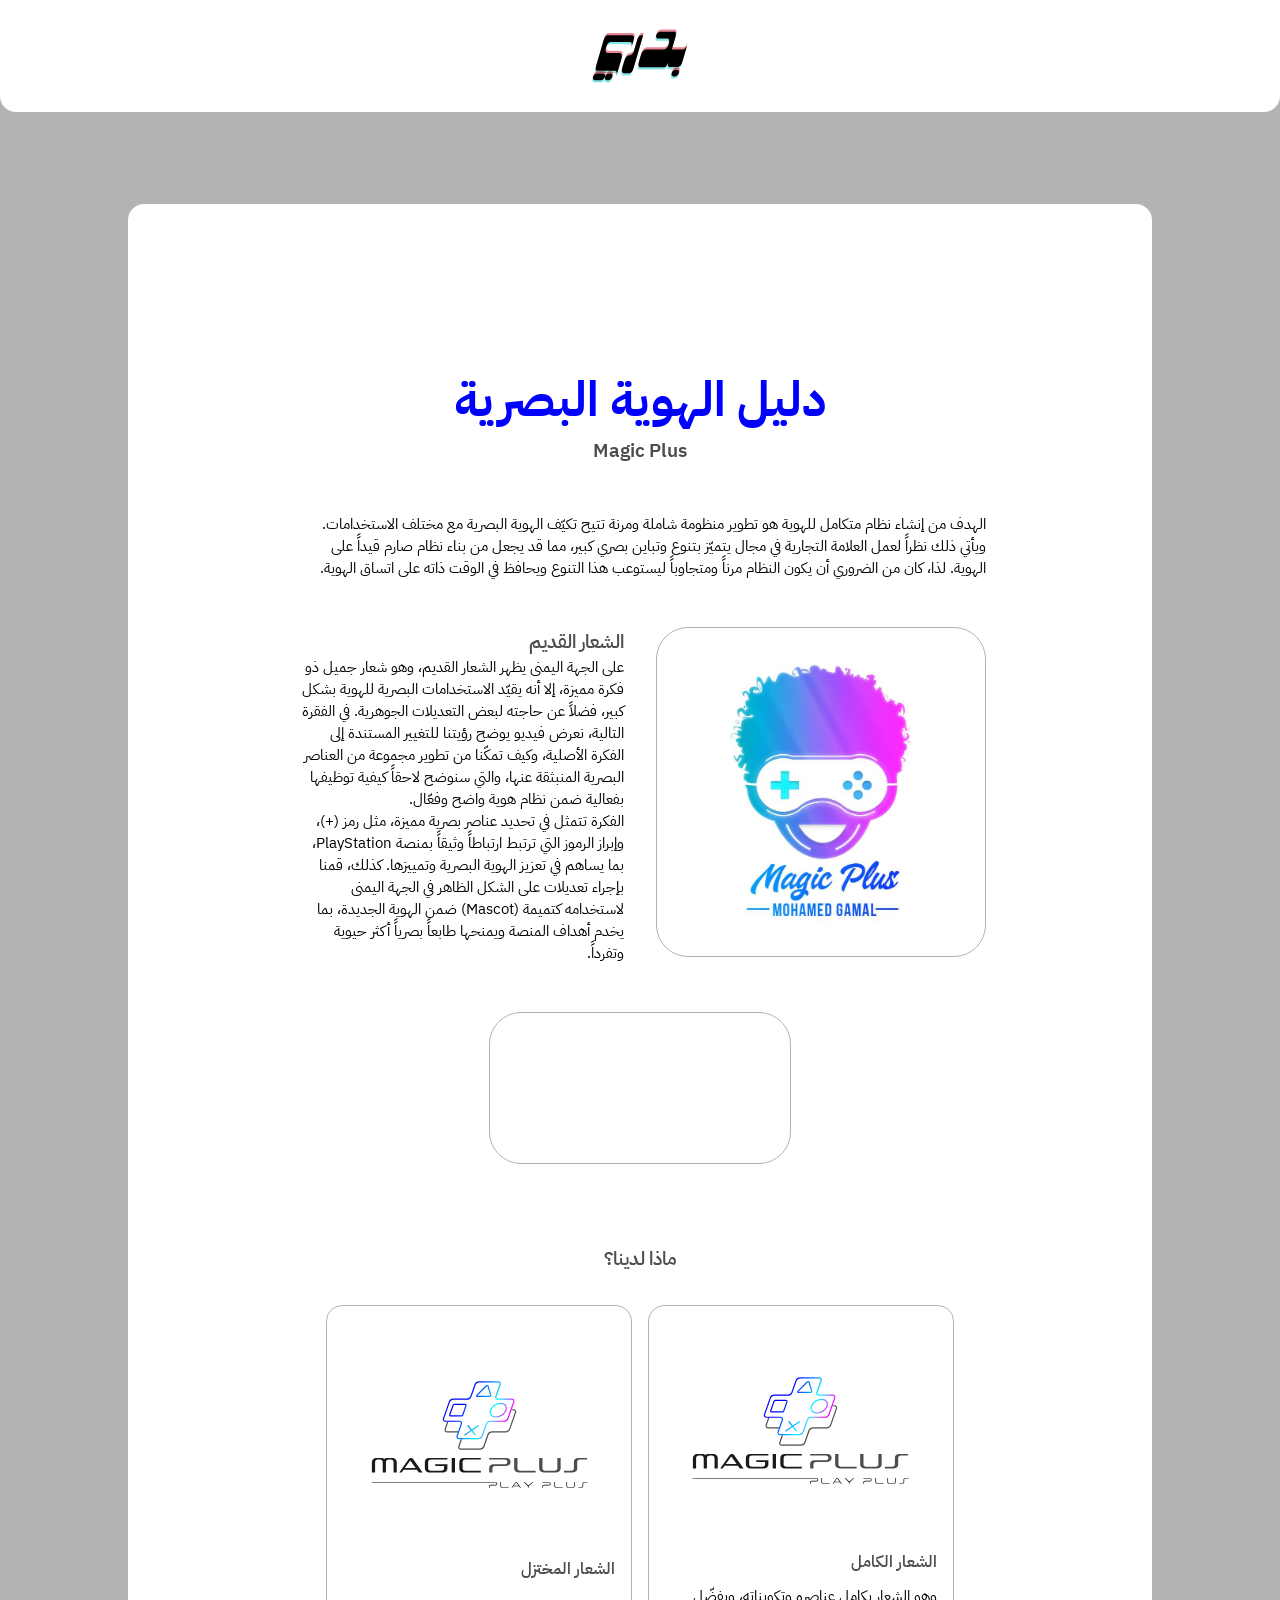
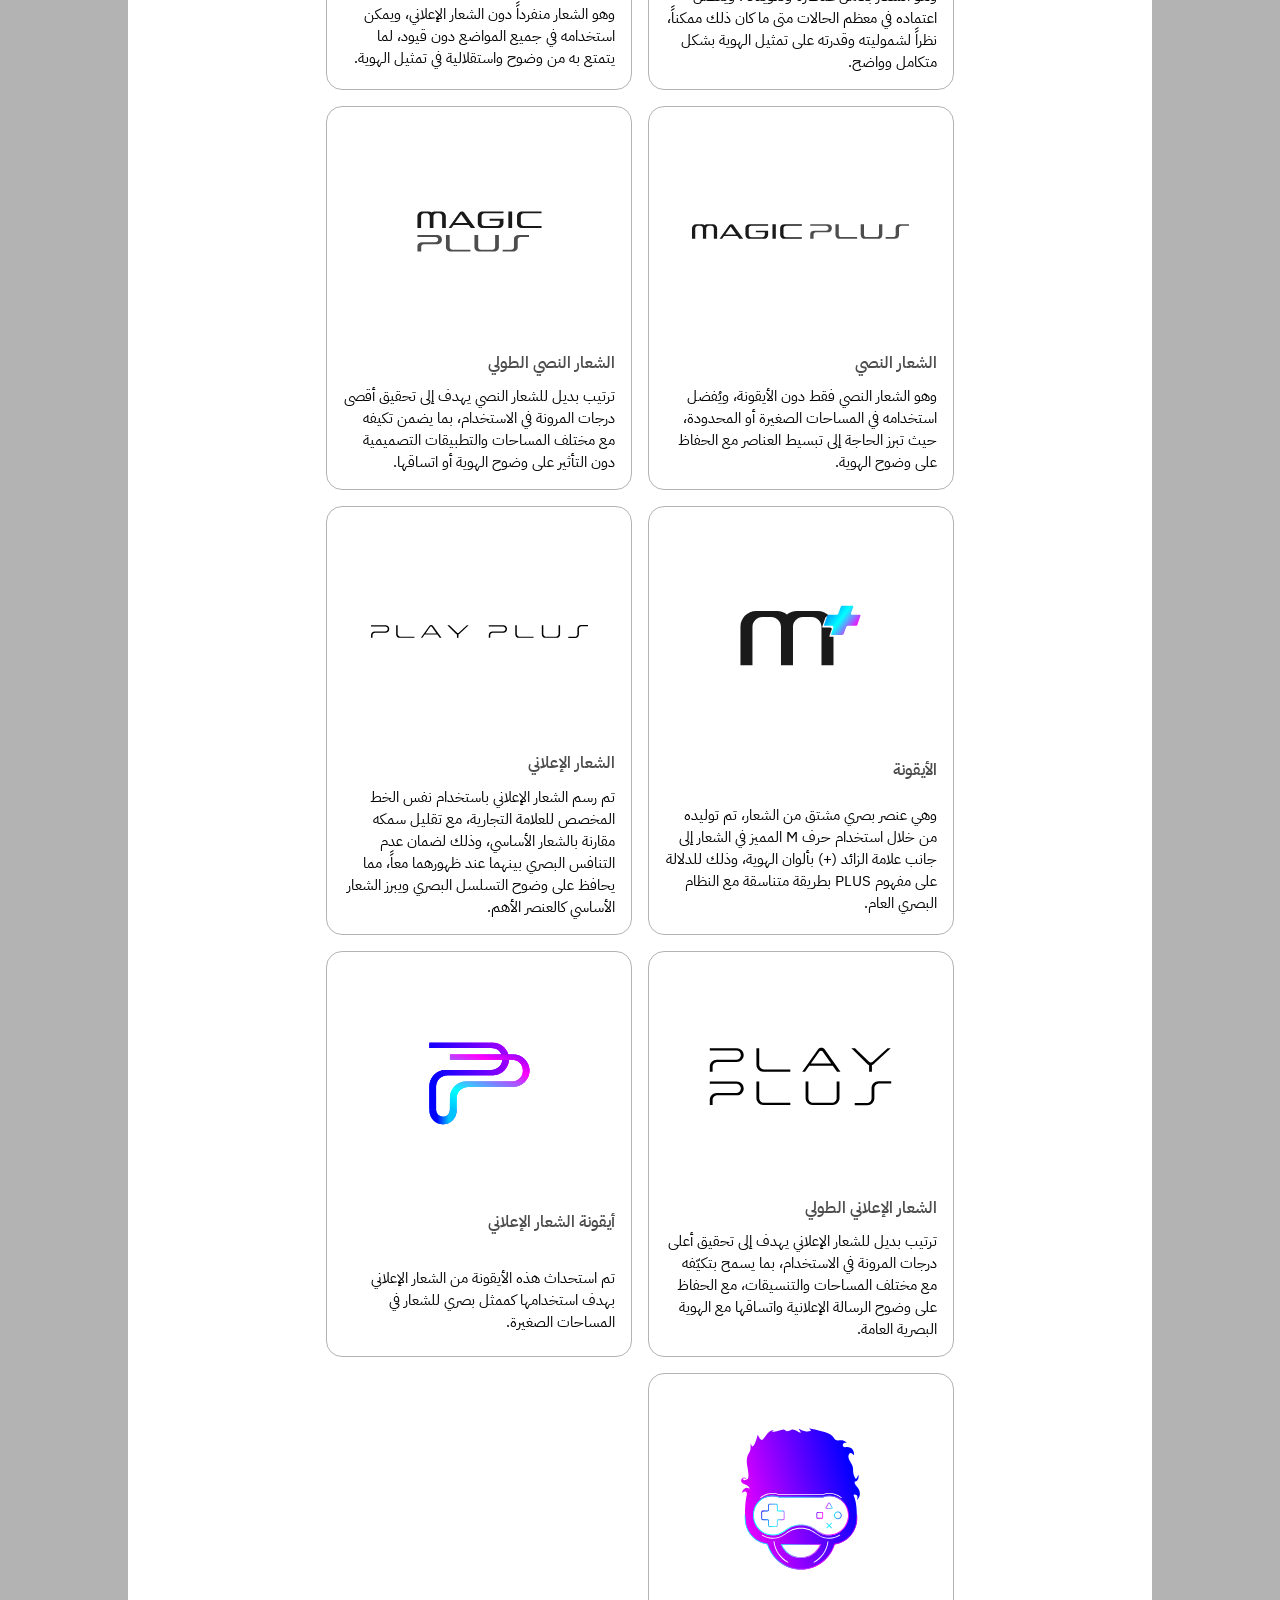
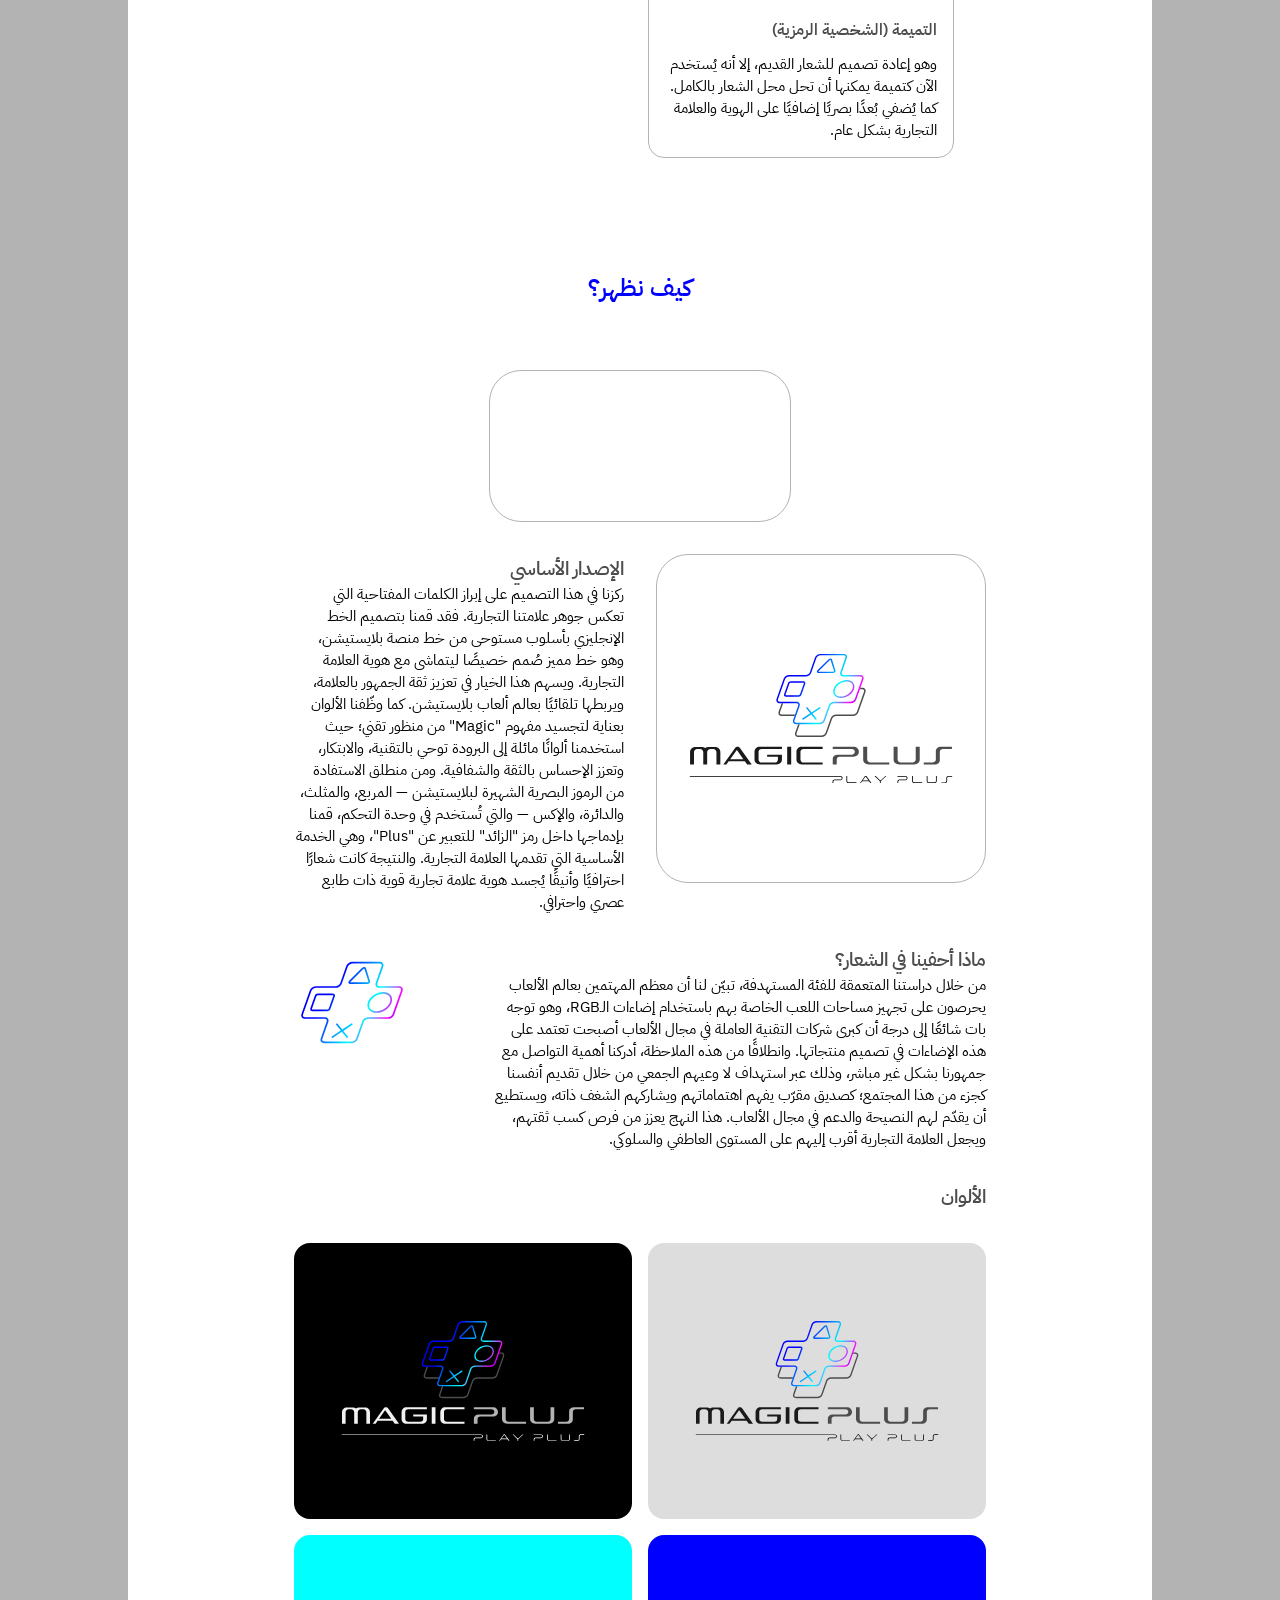
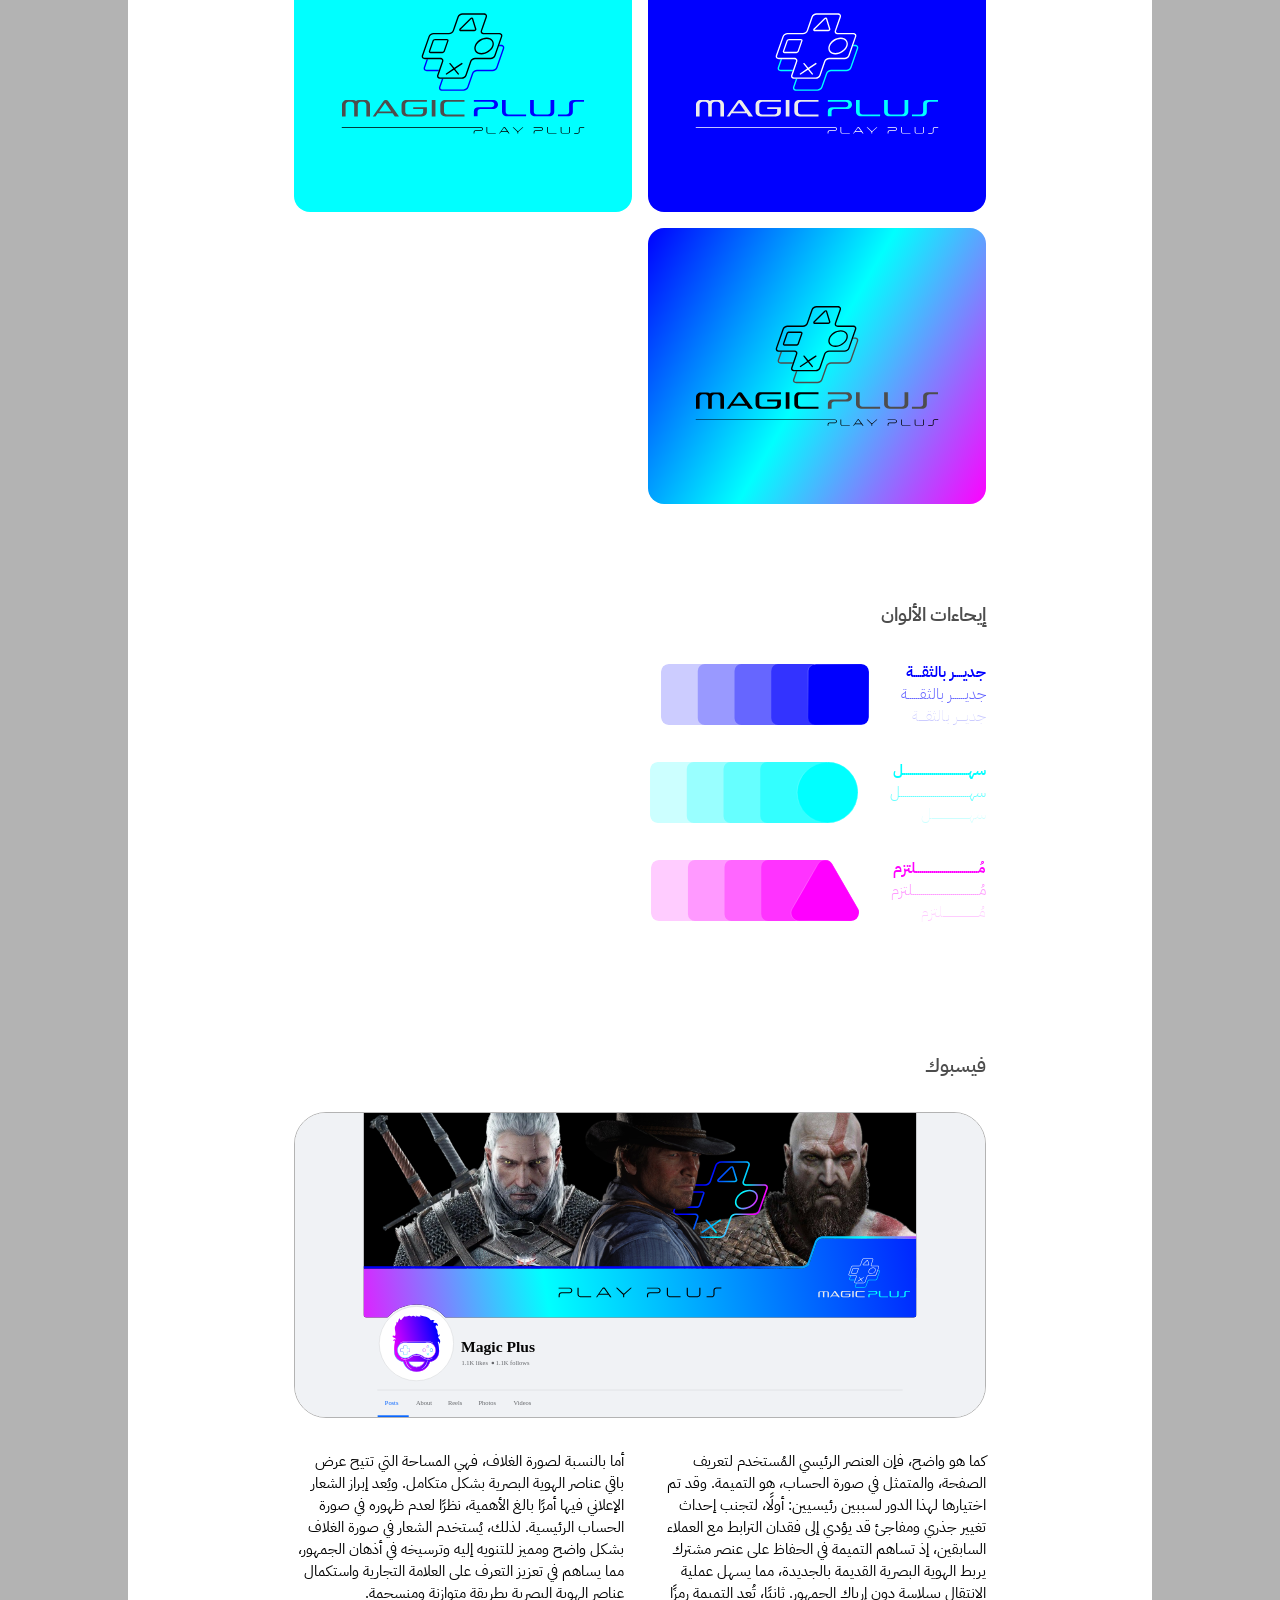
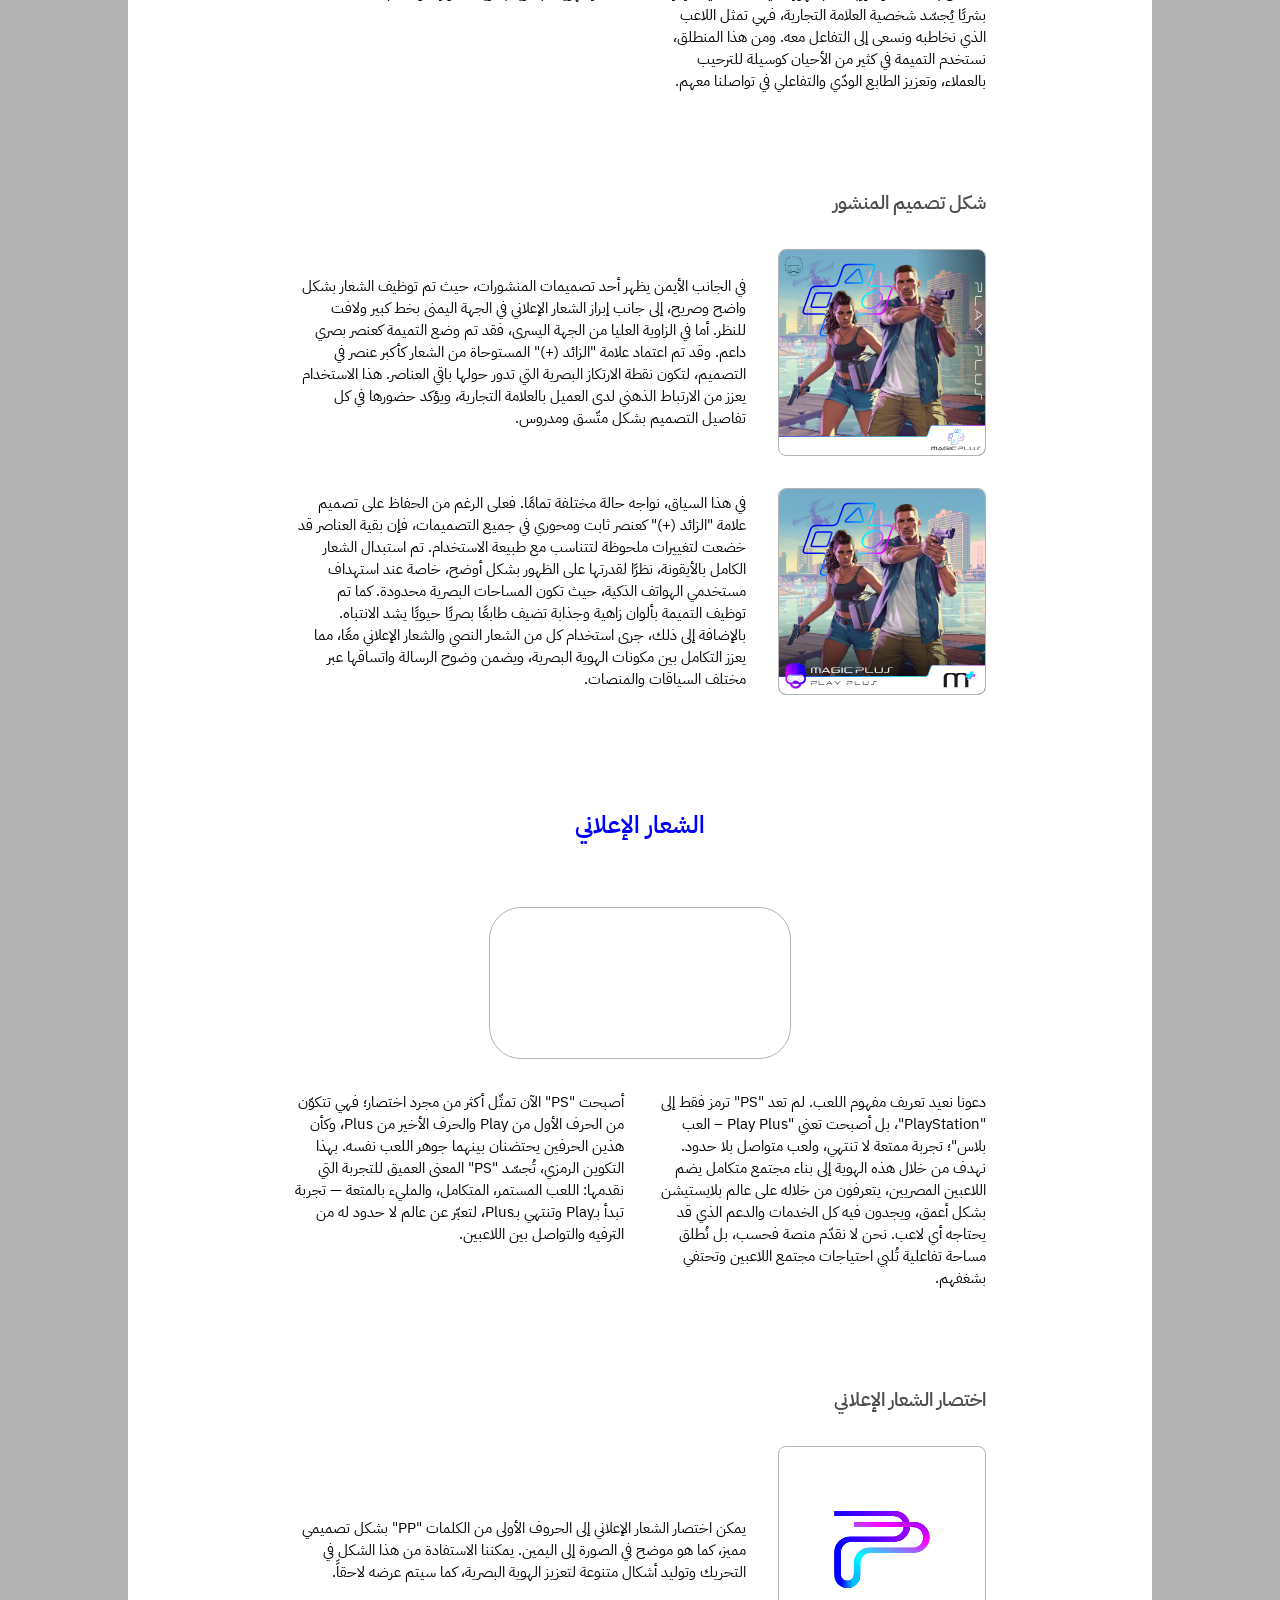
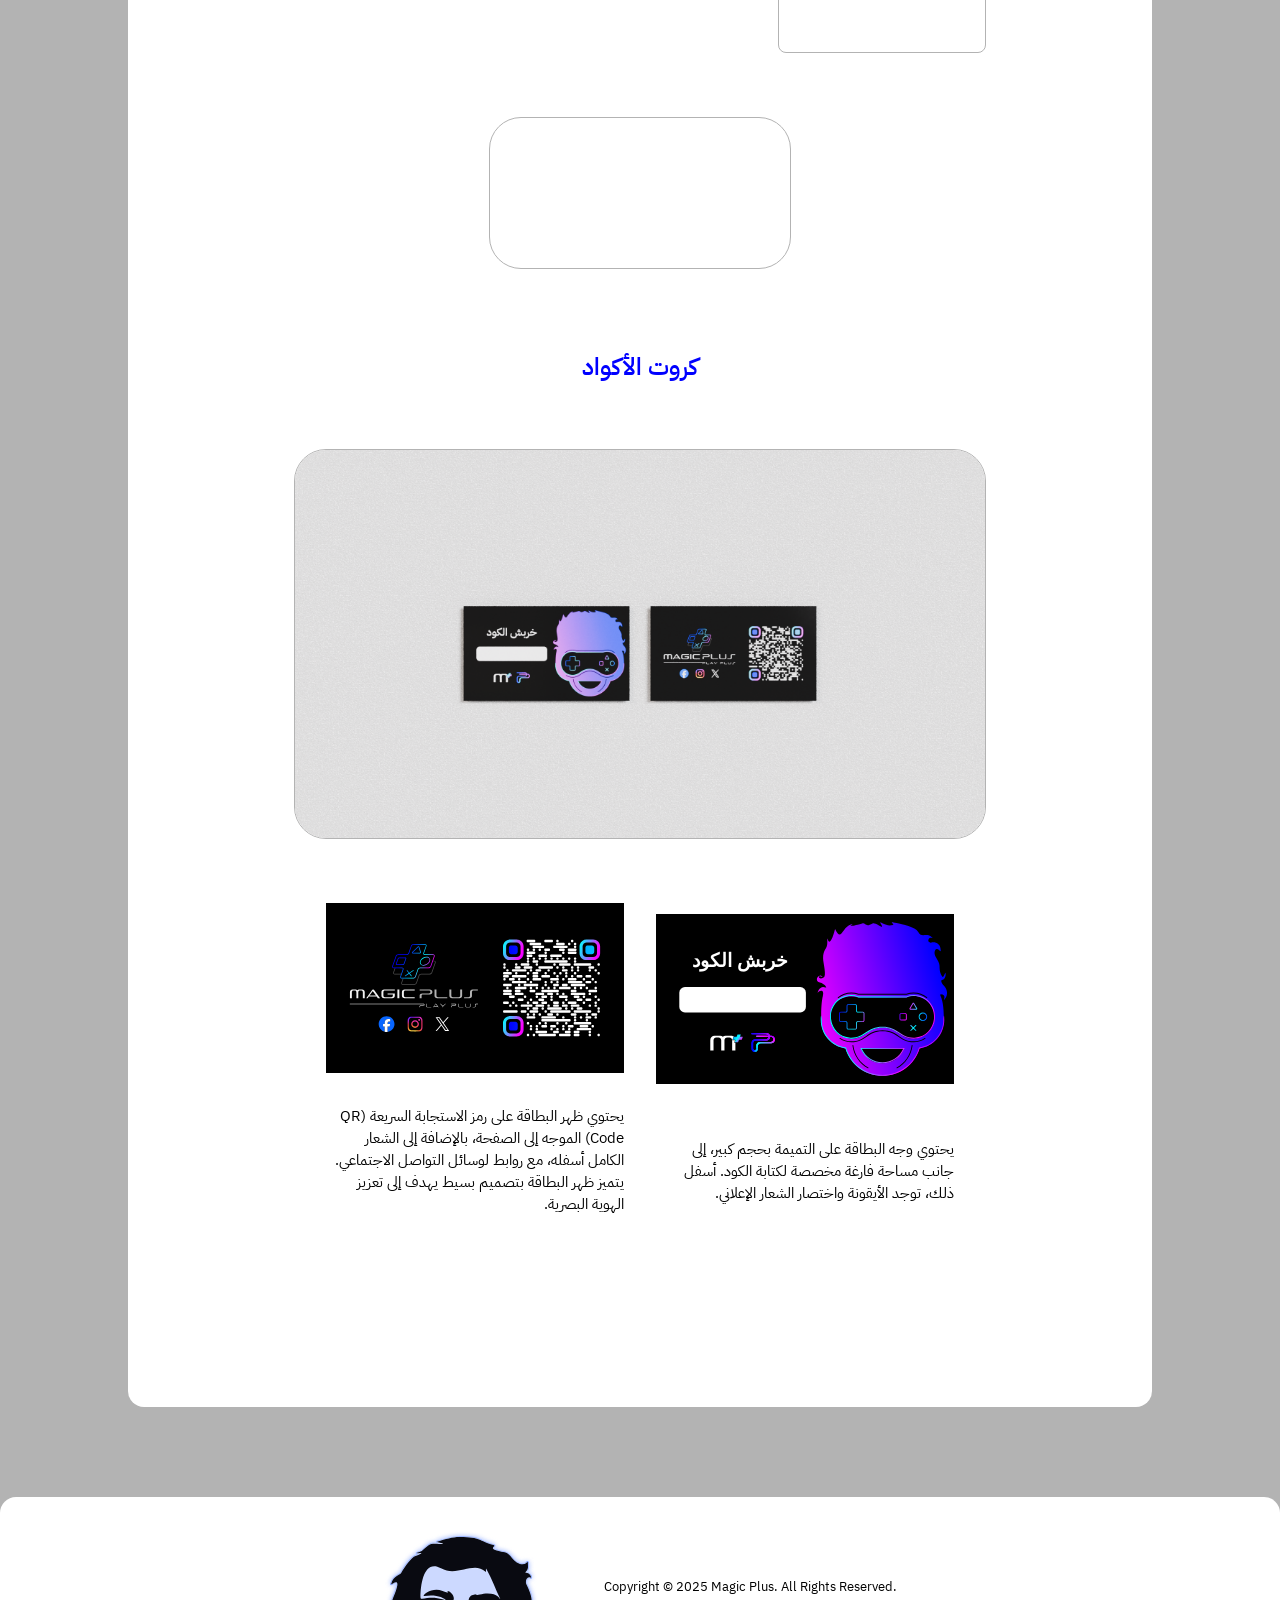
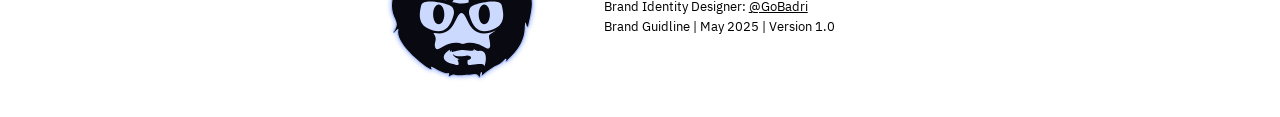
==== commit e286b196: "Update index.html" ====
--- a/index.html
+++ b/index.html
@@ -8,9 +8,15 @@
     <link rel="preconnect" href="https://fonts.googleapis.com">
     <link rel="preconnect" href="https://fonts.gstatic.com" crossorigin>
     <link href="https://fonts.googleapis.com/css2?family=IBM+Plex+Sans+Arabic:wght@100;200;300;400;500;600;700&display=swap" rel="stylesheet">
+    <meta name="description" content="A brand guidline for Magic Plus brand">
+    <meta name="og:title" property="og:title" content="Magic Plus Brand Guidline">
+    <meta name="viewport" content="width=device-width, initial-scale=1">
     <title>Magic Plus Brand Guidline</title>
 </head>
 <body>
+
+    <img src="assets/img/fullLogo.jpg" id="featuredImg" alt="featured img">
+
     <header>
         <img src="assets/img/BadriLogo.svg" alt="">
     </header>
--- a/assets/css/styles.css
+++ b/assets/css/styles.css
@@ -169,7 +169,7 @@
   }
 
   iframe{
-    width: 100%;
+    max-width: 100%;
     aspect-ratio: 16/9;
     border: 0.5px solid var(--clr-neutral-300);
     border-radius: calc(2*var(--border-radius));
@@ -423,7 +423,8 @@
     :root{
         --border-radius: .5rem;
         --flex-dir: column;
-        --gap: .5rem
+        --gap: .5rem;
+        --fs: .7em;
     }
 
     header img{
@@ -431,12 +432,12 @@
     }
 
     main{
-        width: 90%;
-        padding: 3rem .5rem;
+        width: 95%;
+        padding: 3rem .25rem;
     }
 
     .container{
-        max-width: 90%;
+        max-width: 95%;
     }
 
     .img-right .content{
@@ -460,9 +461,12 @@
         width: 100%;
       }
 
+    footer{
+      padding-block: calc(var(--gap) * 3);
+    }
+
     .footer-container{
       flex-direction: column-reverse;
-      padding-block: calc(var(--gap) * 3);
     }
 
     .footer-container img{
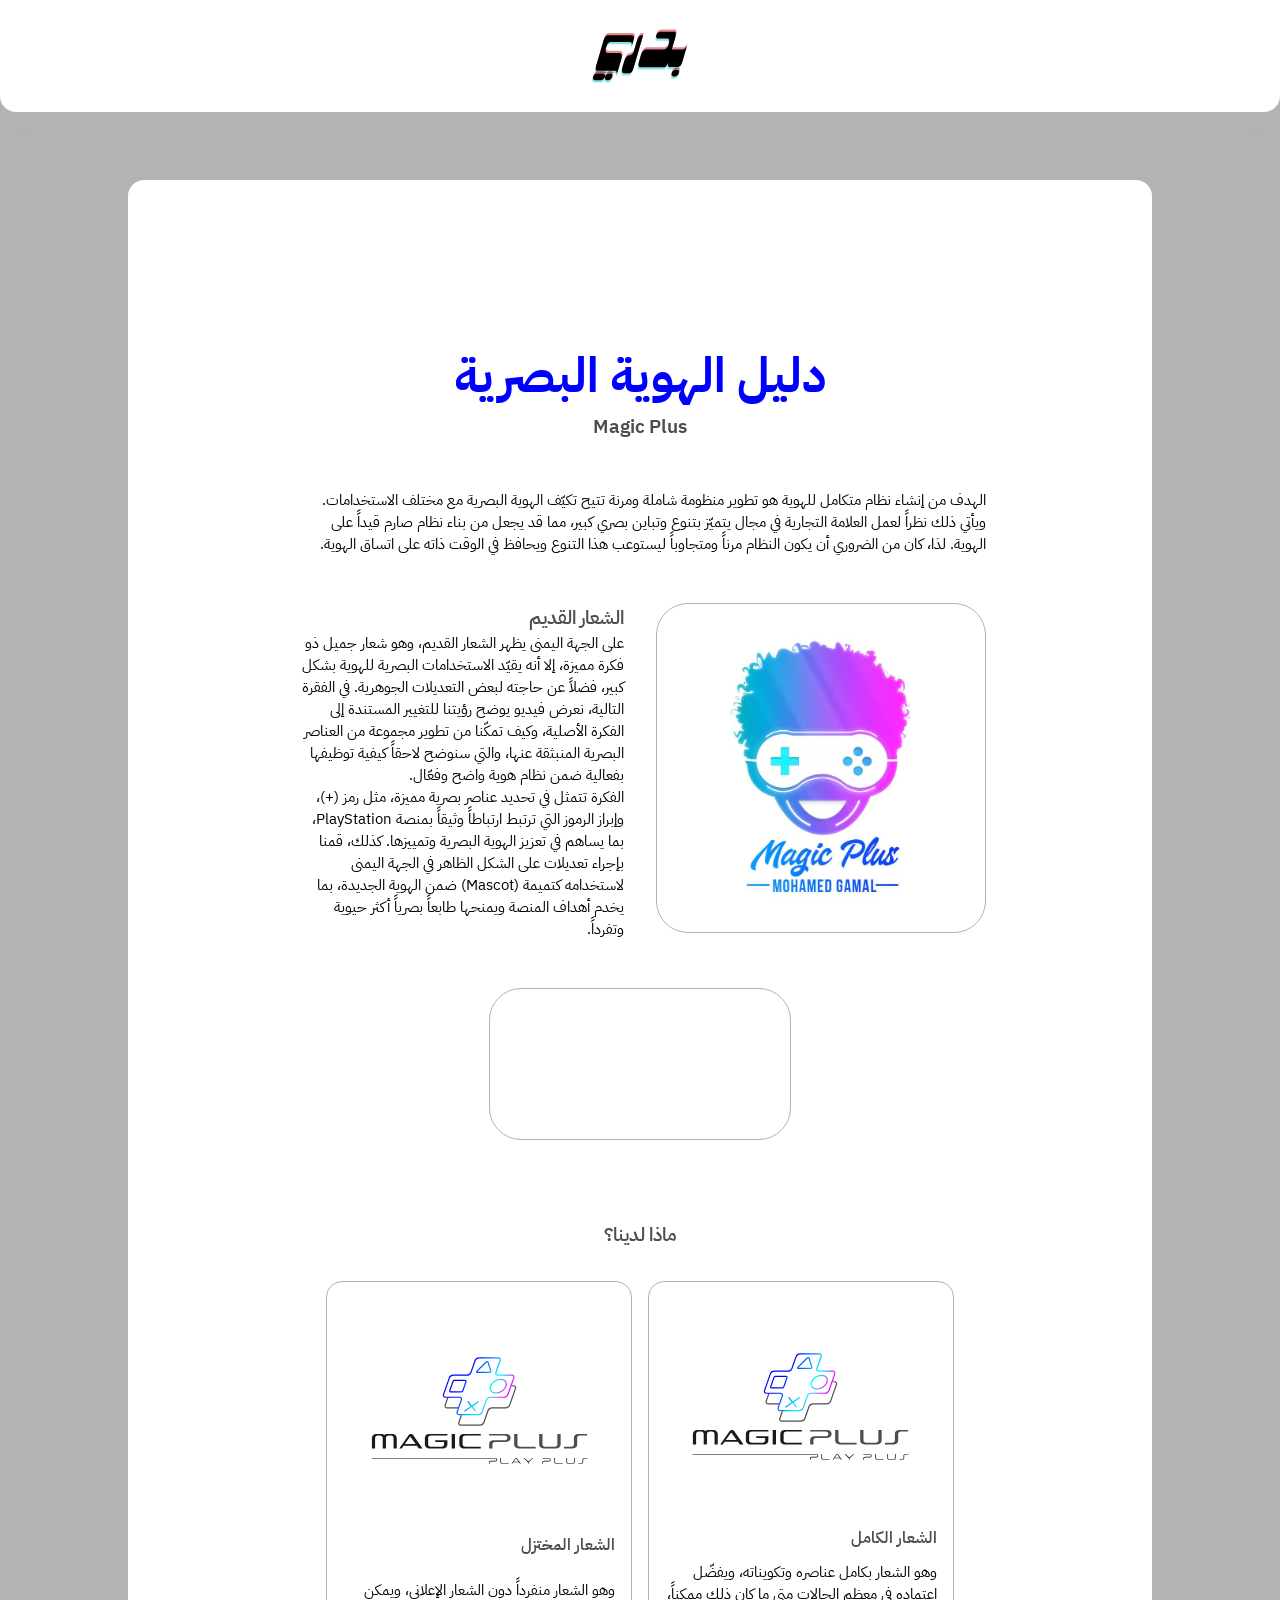
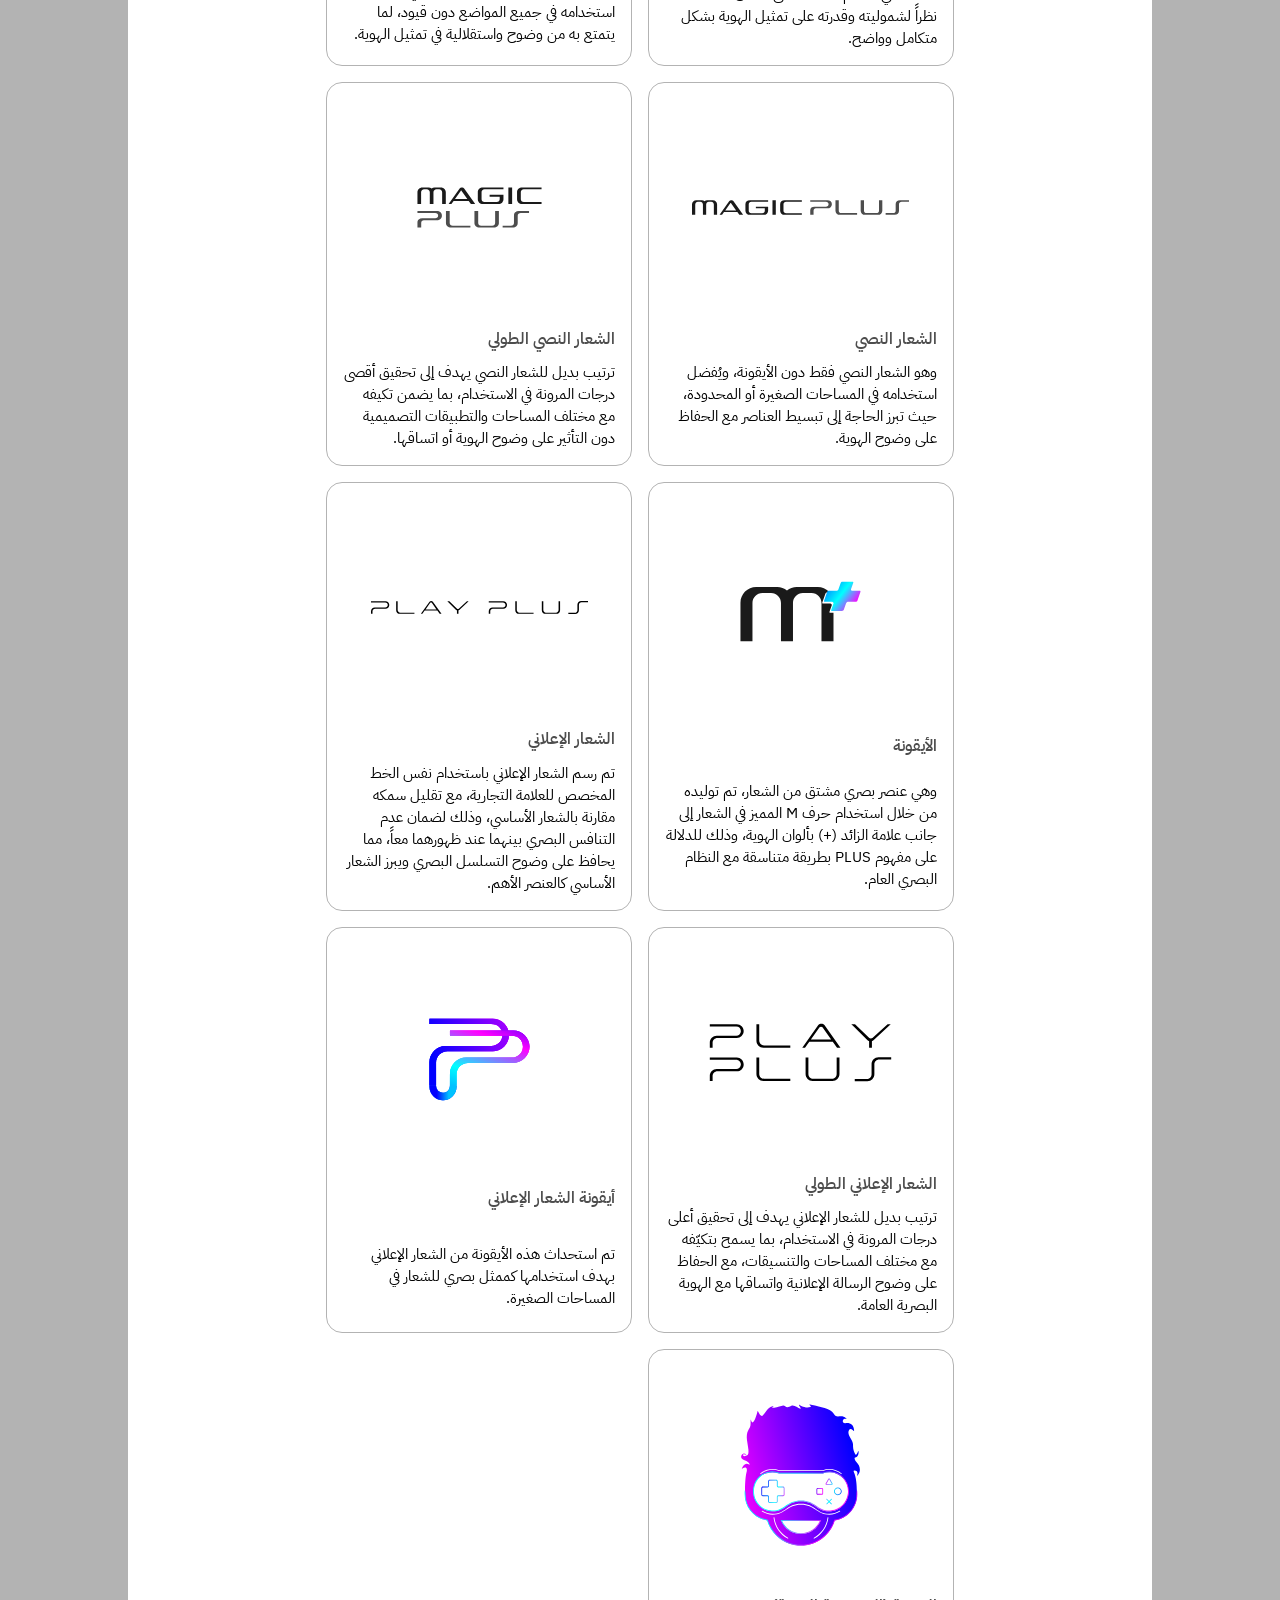
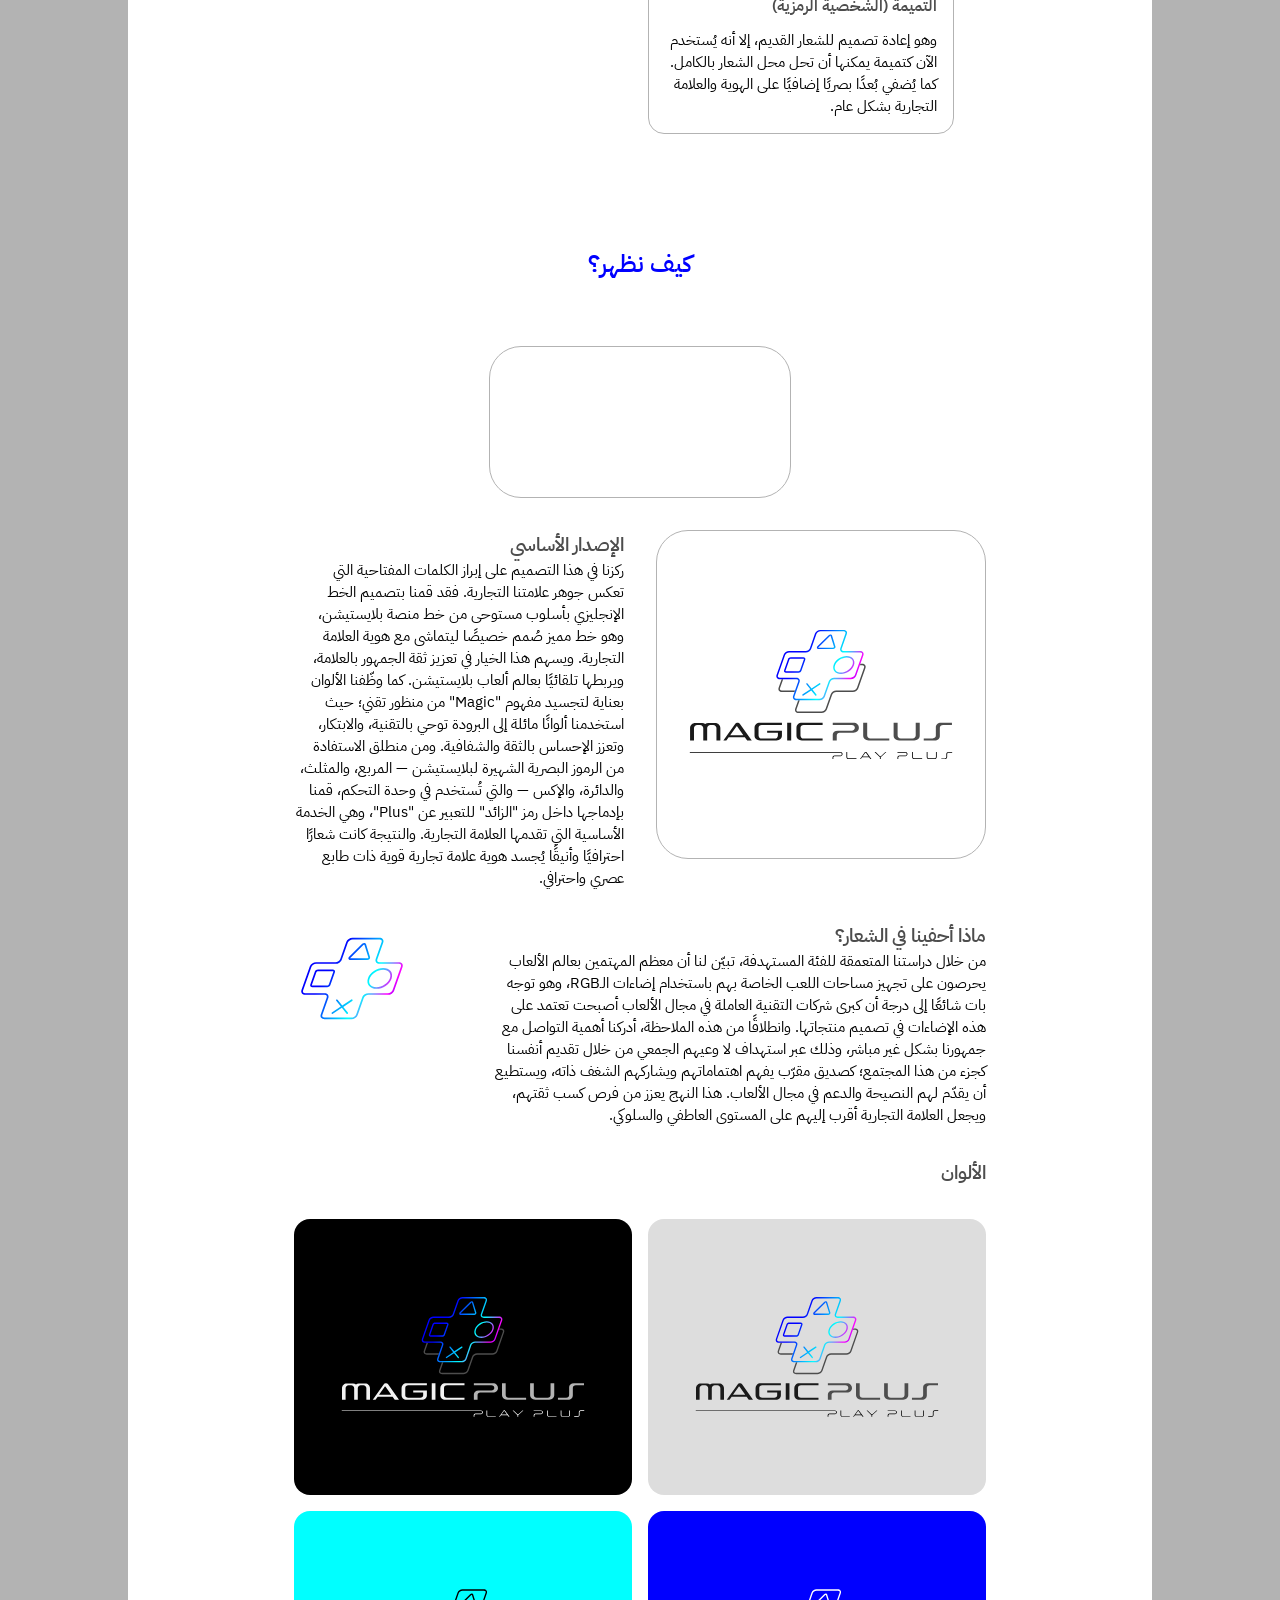
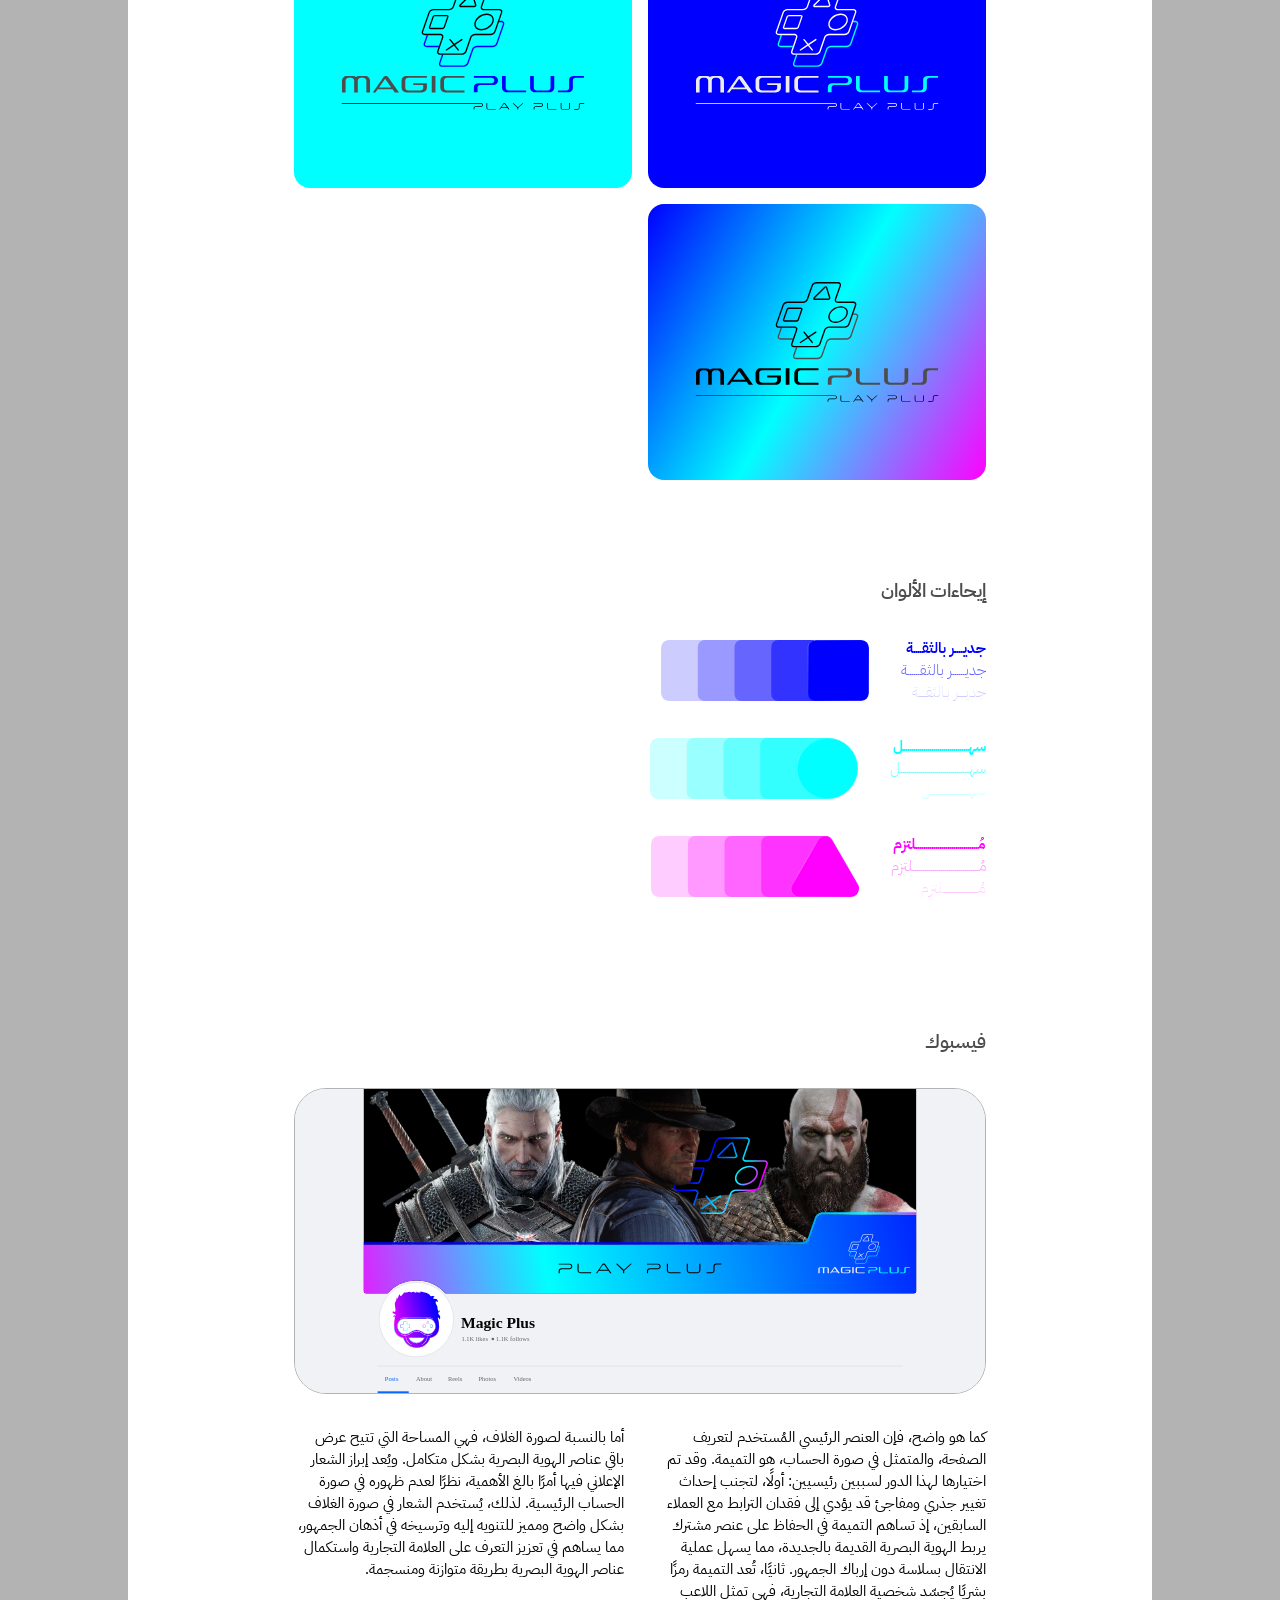
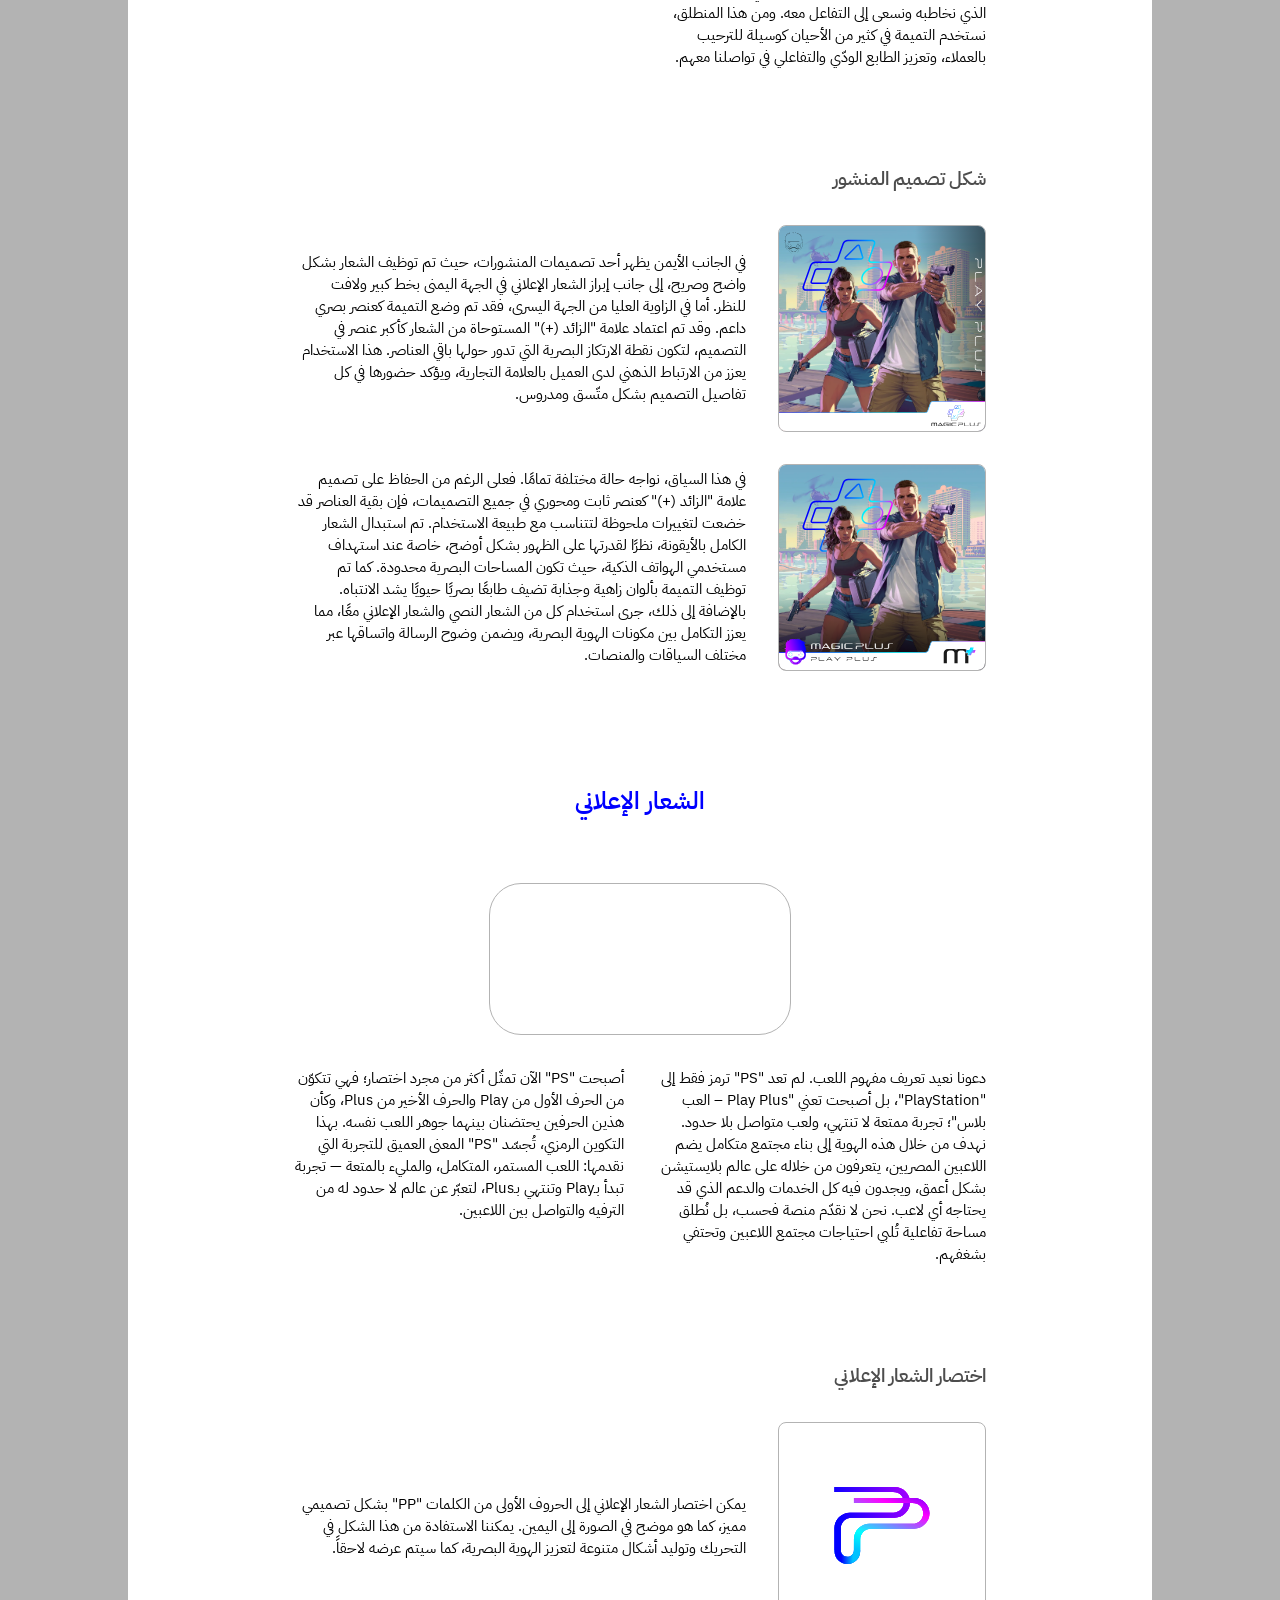
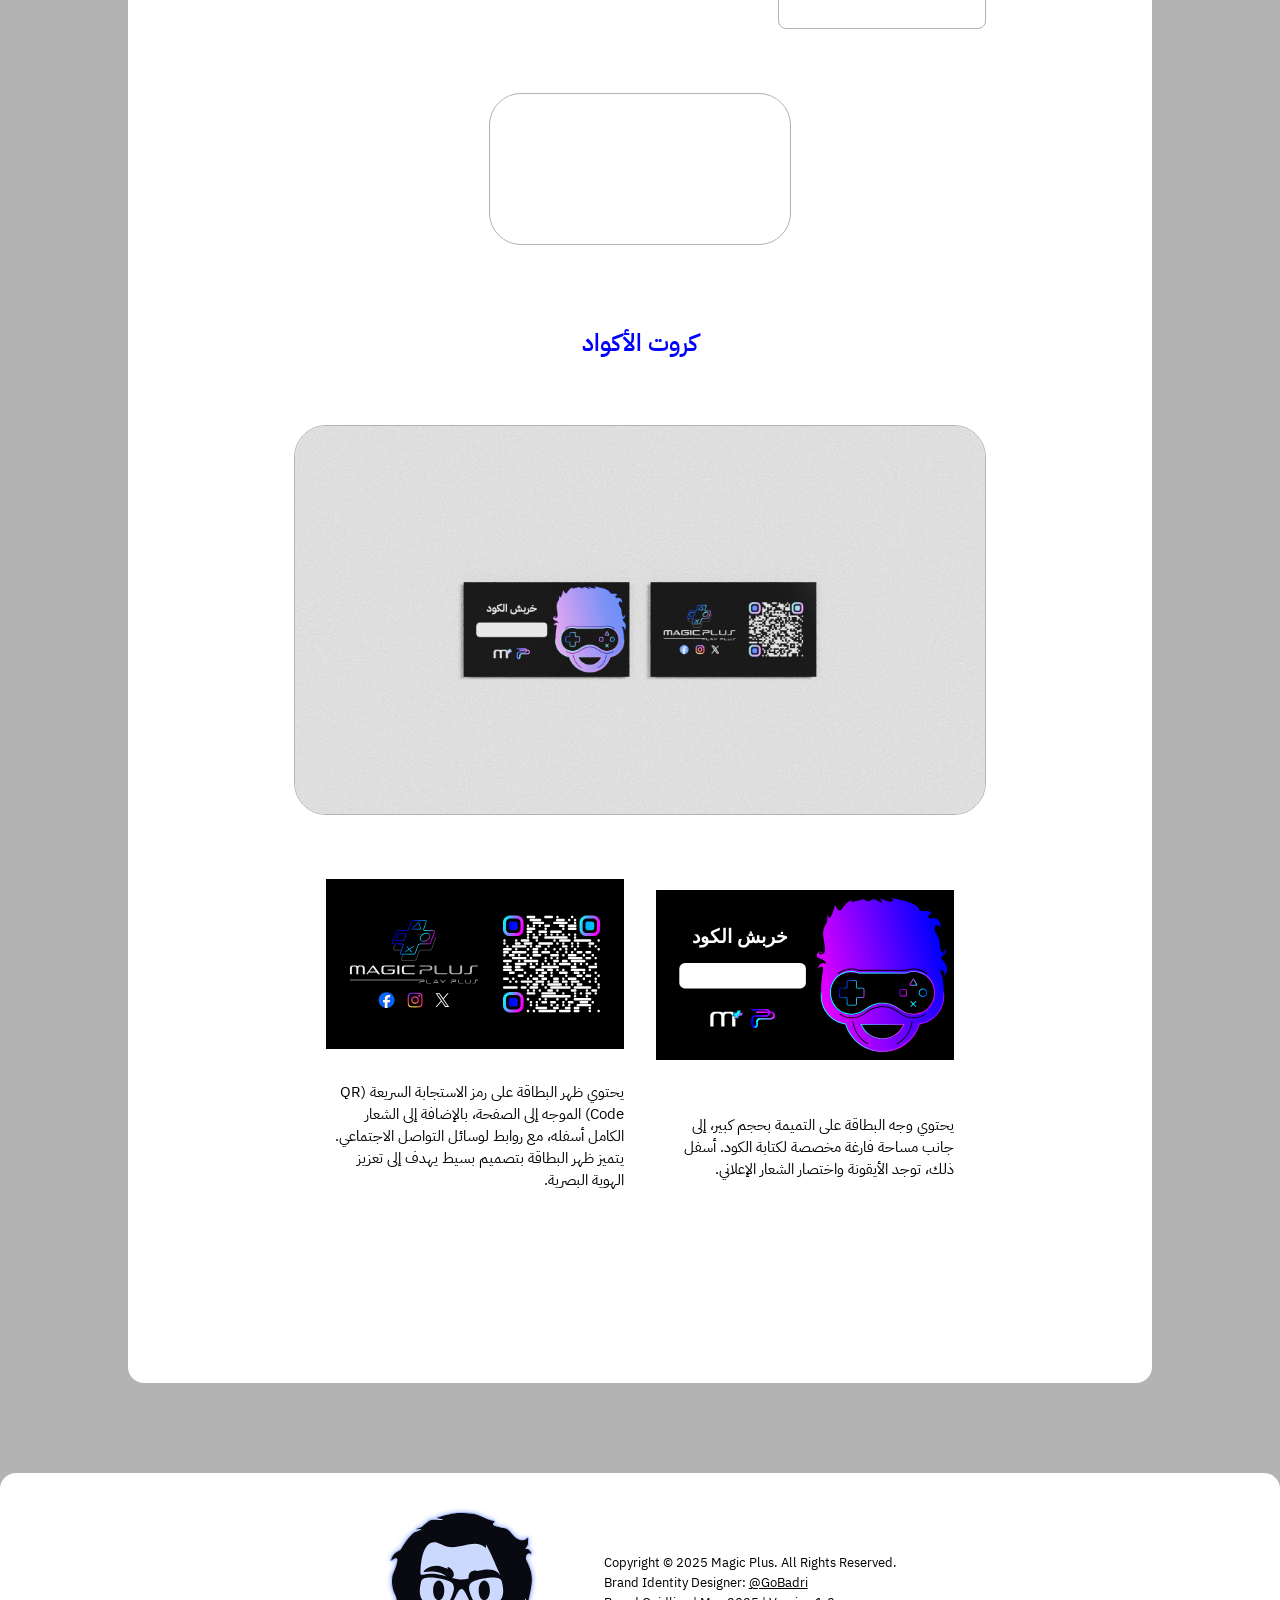
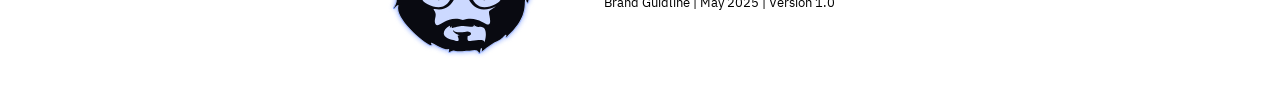
==== commit 335ee01d: "Update index.html" ====
--- a/index.html
+++ b/index.html
@@ -185,7 +185,7 @@
 
                 <div class="post">
                     <h3>إيحاءات الألوان</h3>
-                    <div class="postdesign">
+                    <div class="postdesign threeColors">
                         <div class="threeRows threeBlue">
                             <p>جديــــر بالثقــــة</p>
                             <p>جديــــــر بالثقــــــة</p>
@@ -194,7 +194,7 @@
                         <img src="assets/img/colorMean-Blue.svg" id="threeImg" alt="">
                     </div>
 
-                    <div class="postdesign">
+                    <div class="postdesign threeColors">
                         <div class="threeRows threeCyan">
                             <p>سهــــــــــــــــــــــــــــــــل</p>
                             <p>سهــــــــــــــــــــــــــــــــــل</p>
@@ -203,7 +203,7 @@
                         <img src="assets/img/colorMean-Cyan.svg" id="threeImg" alt="">
                     </div>
 
-                    <div class="postdesign">
+                    <div class="postdesign threeColors">
                         <div class="threeRows threePurple">
                             <p>مُـــــــــــــــــــــــــــــــلتزم</p>
                             <p>مُـــــــــــــــــــــــــــــــــلتزم</p>
--- a/assets/css/styles.css
+++ b/assets/css/styles.css
@@ -61,6 +61,11 @@
   2. Header & Nav Styles
   ------------------------------------------------
   ----------------------------------------------*/
+
+  #featuredImg{
+    display: none;
+  }
+
   header{
     position: fixed;
     top: 0;
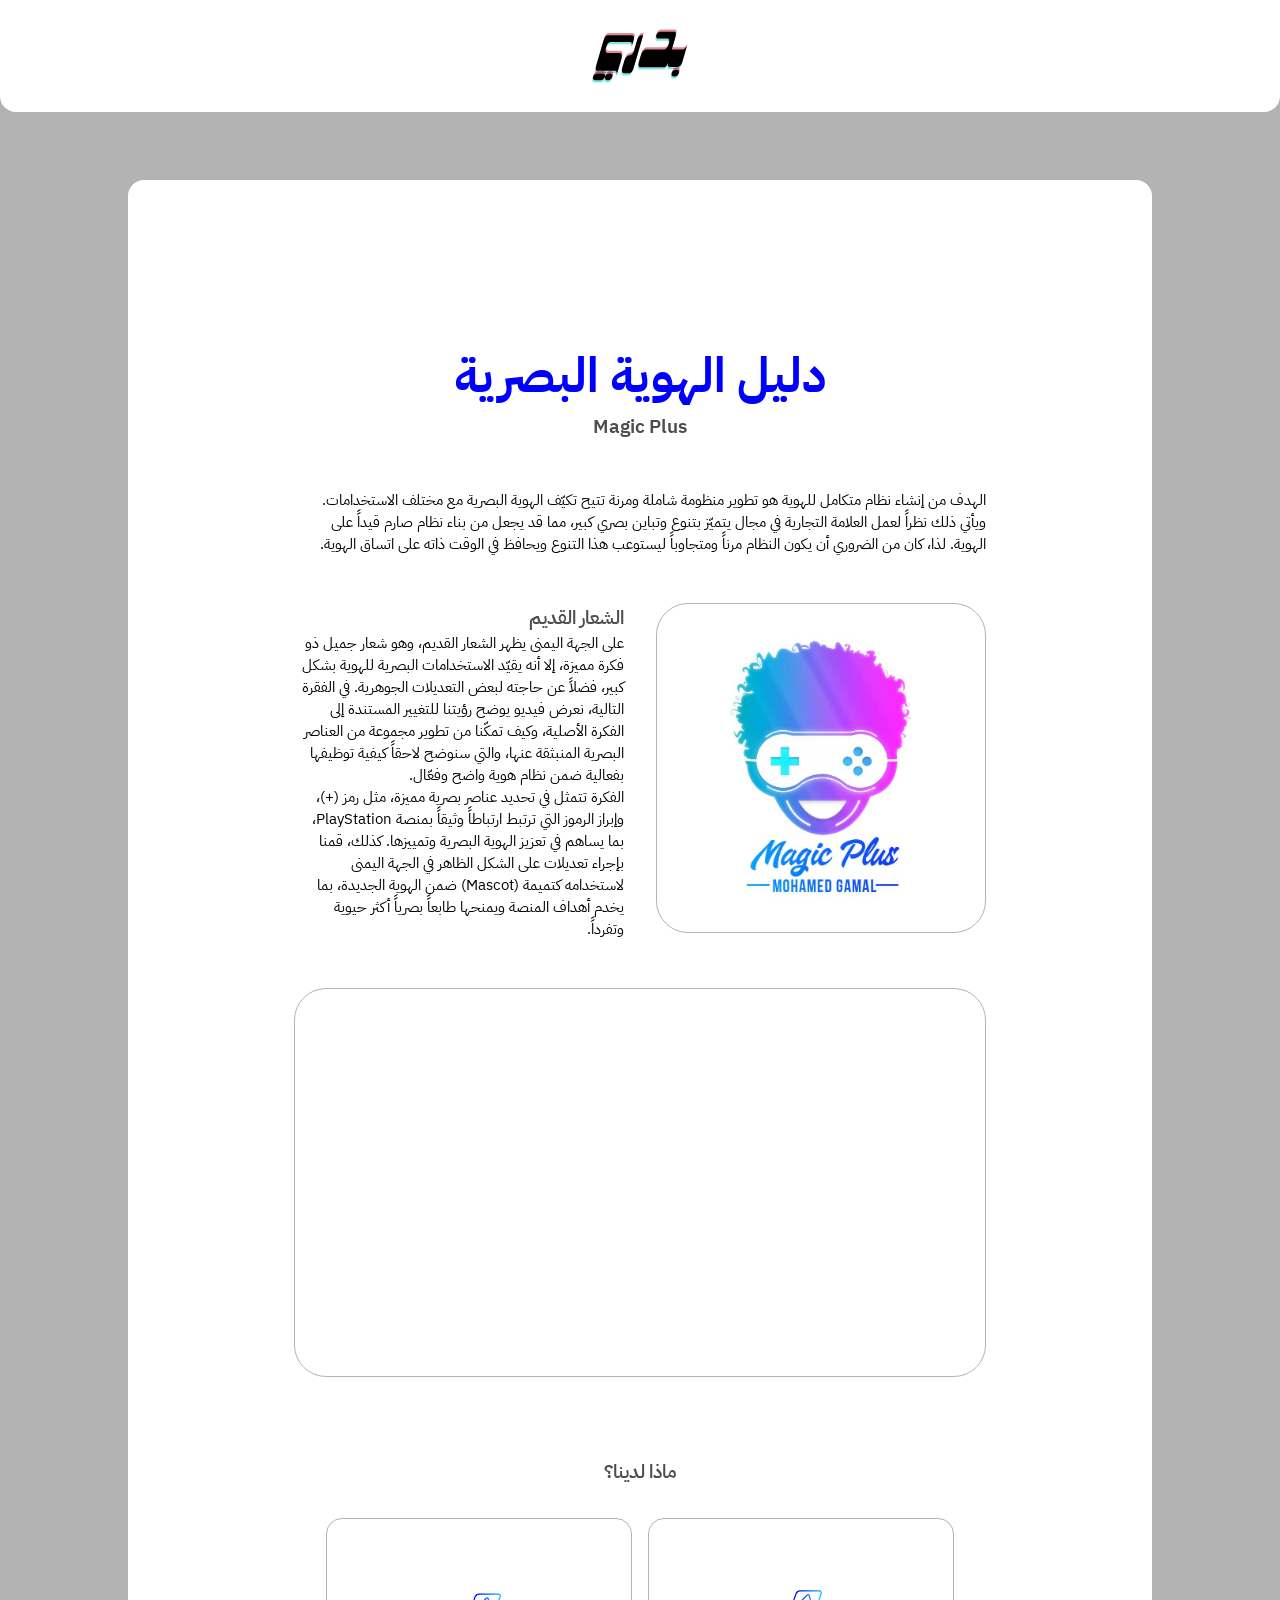
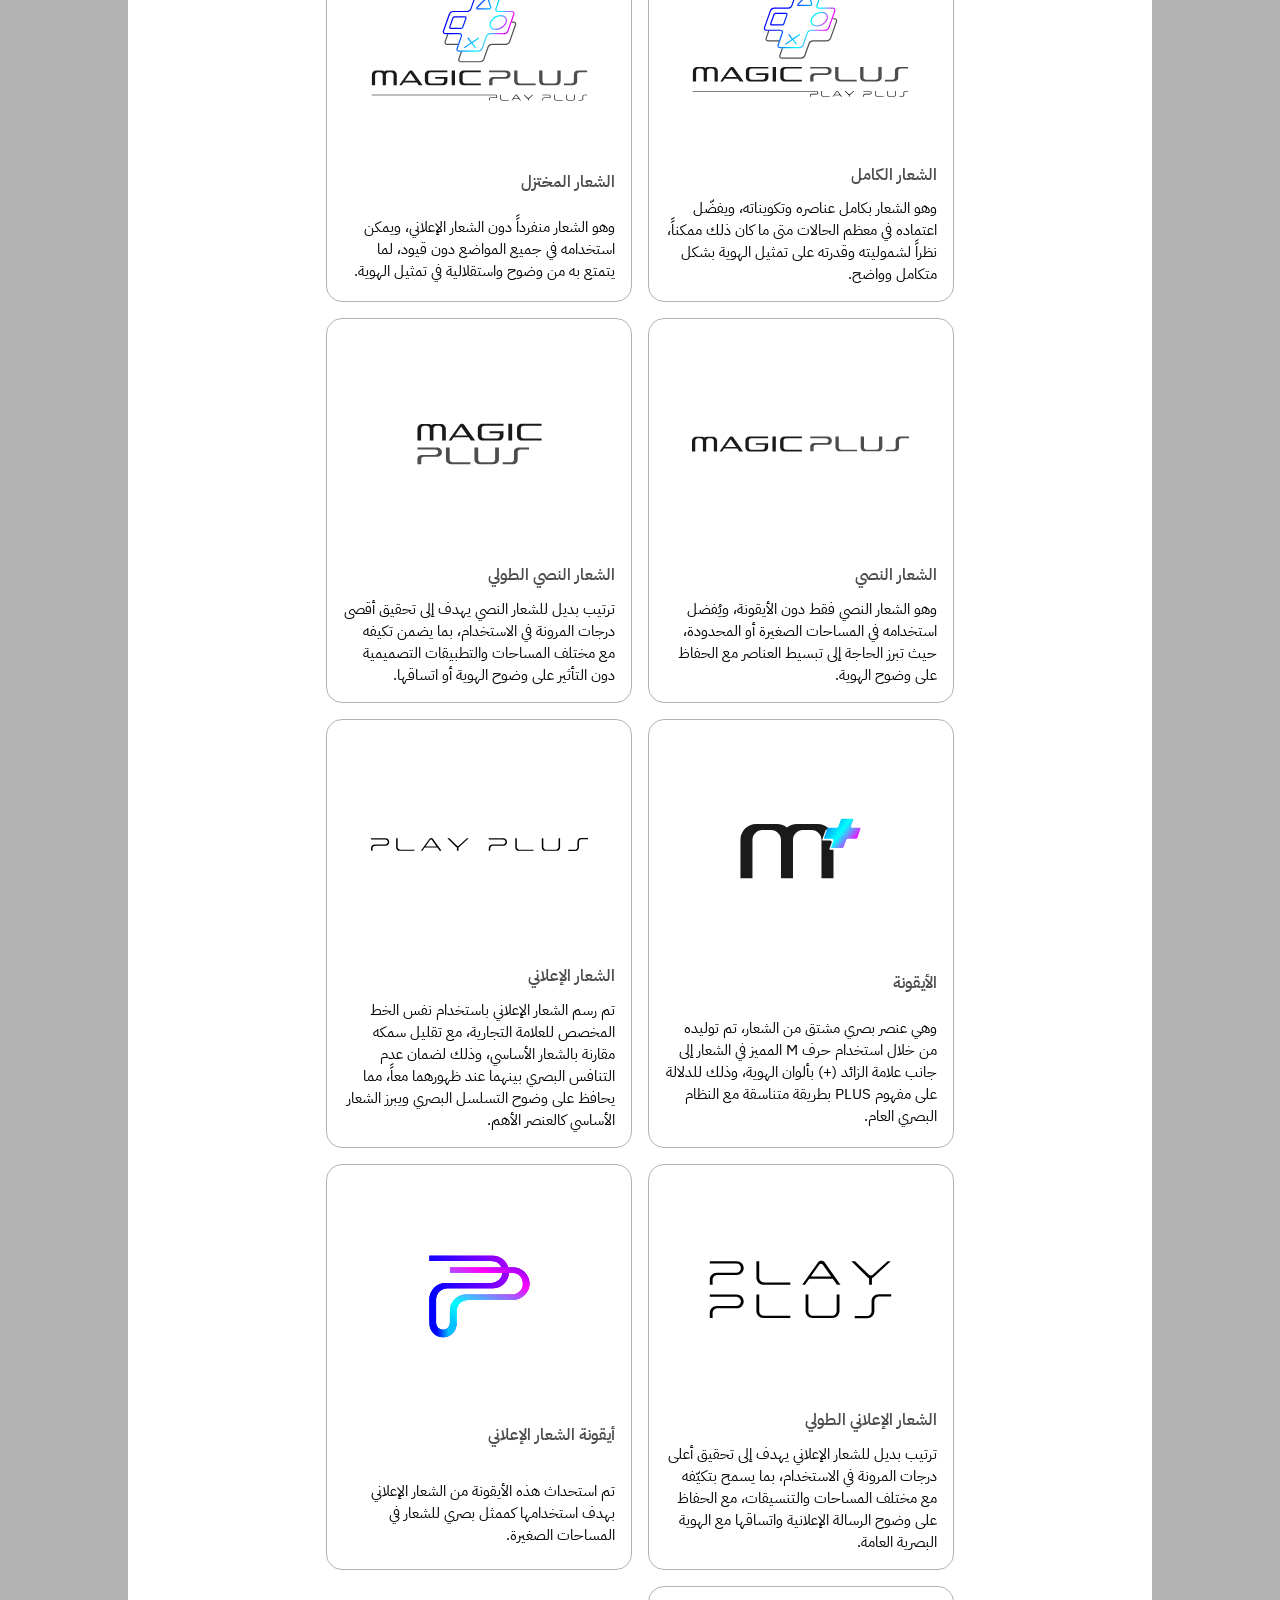
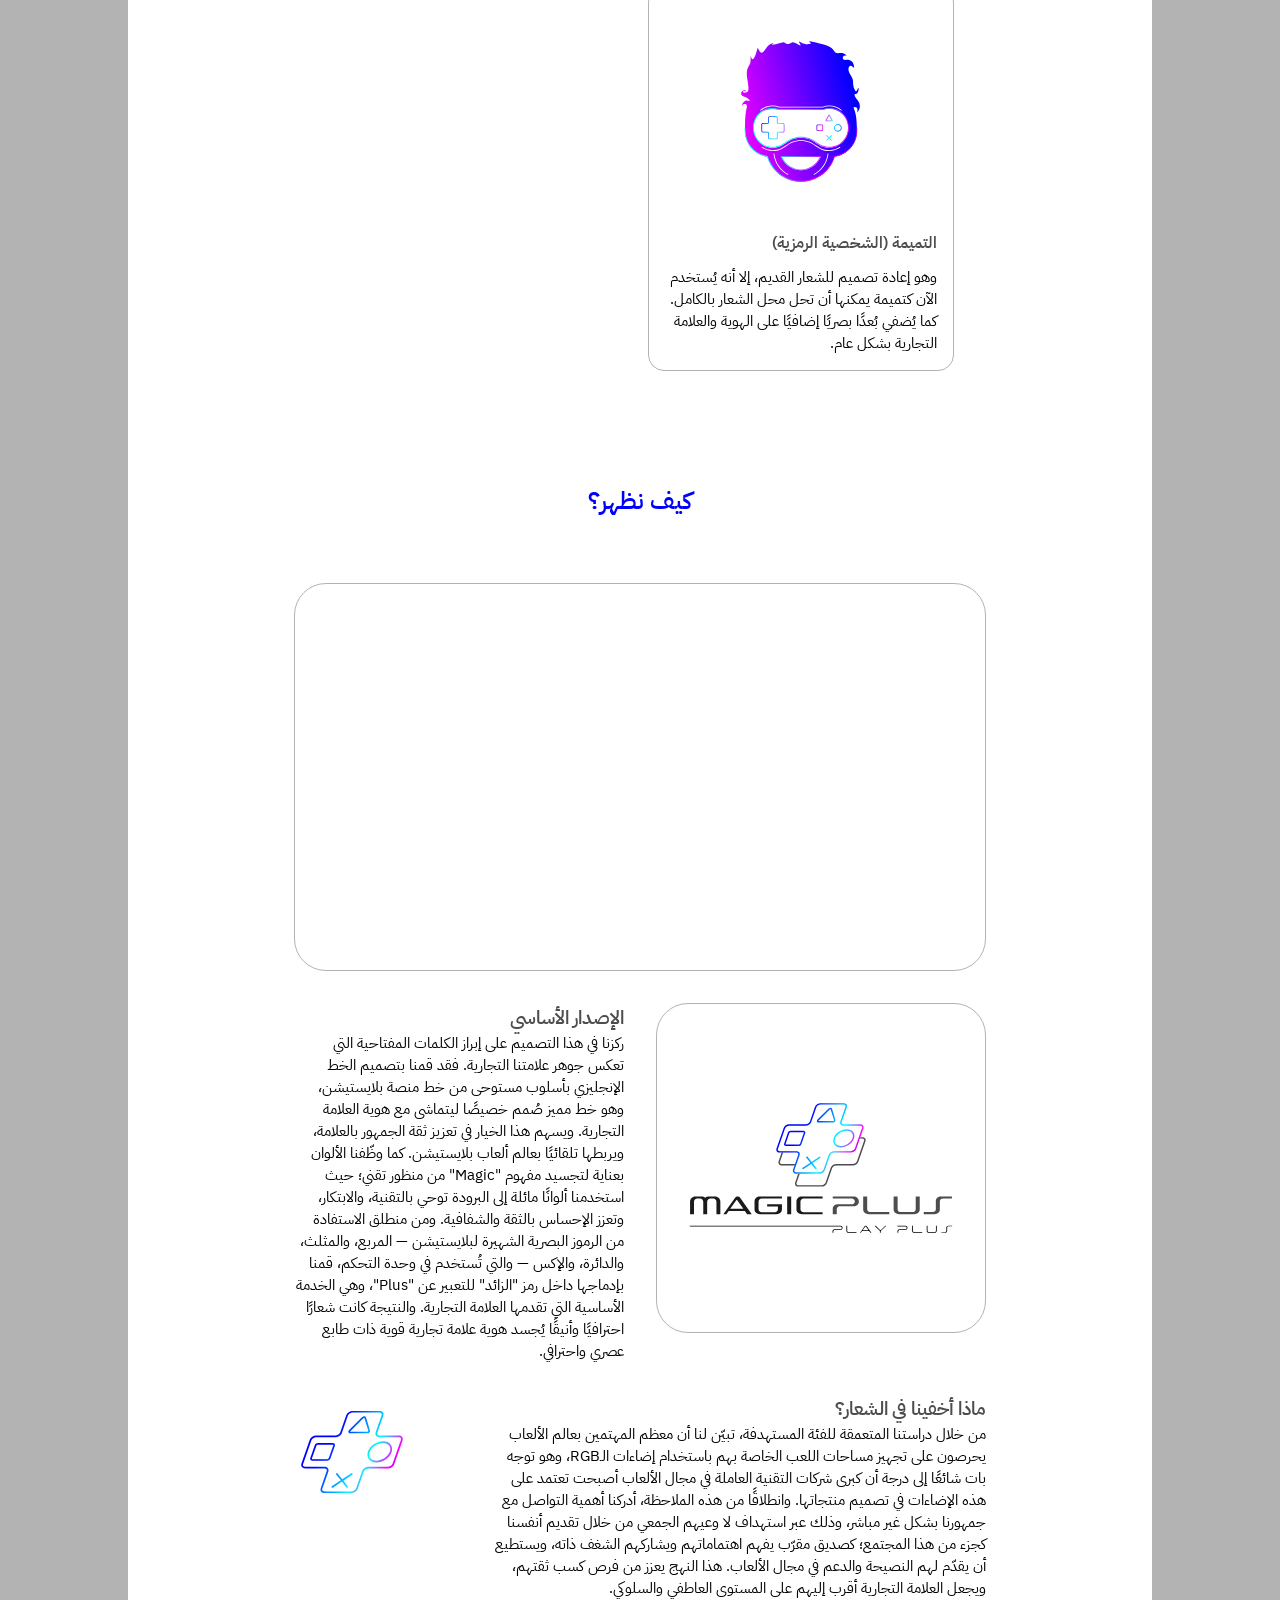
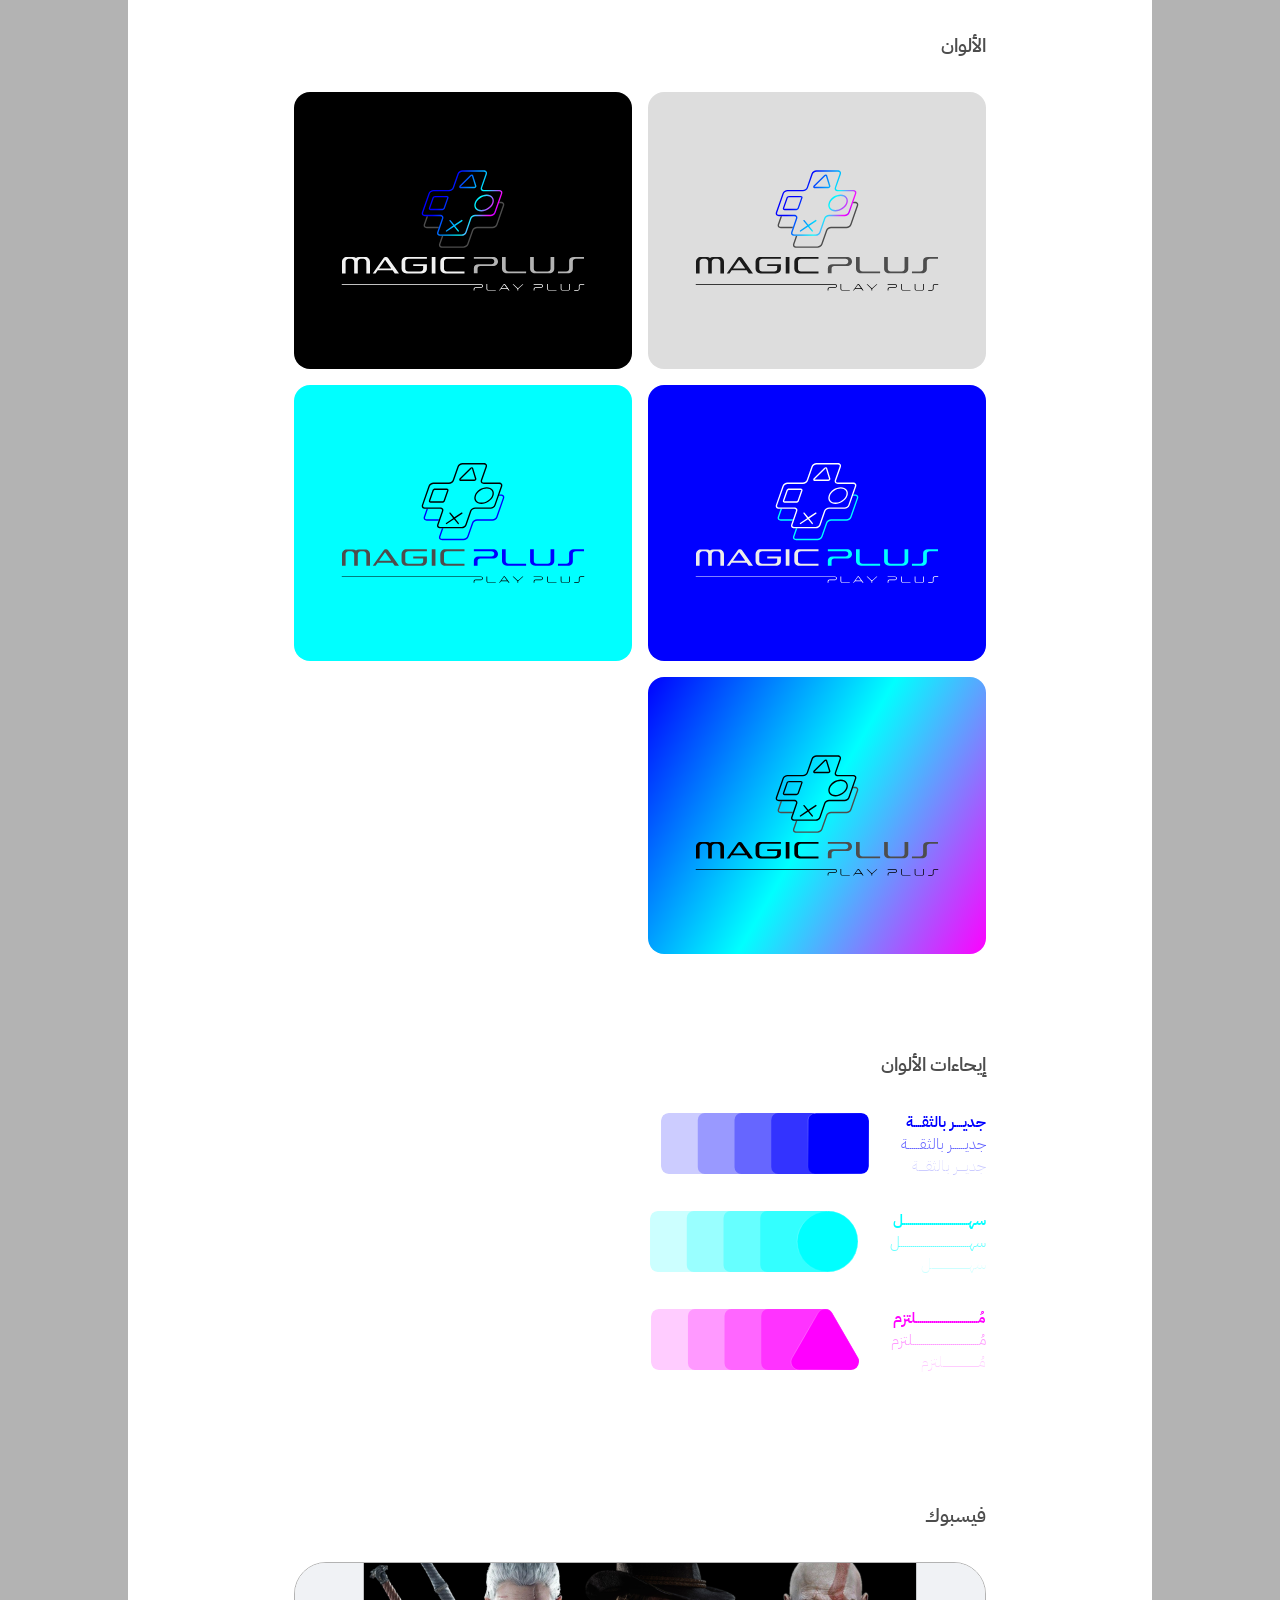
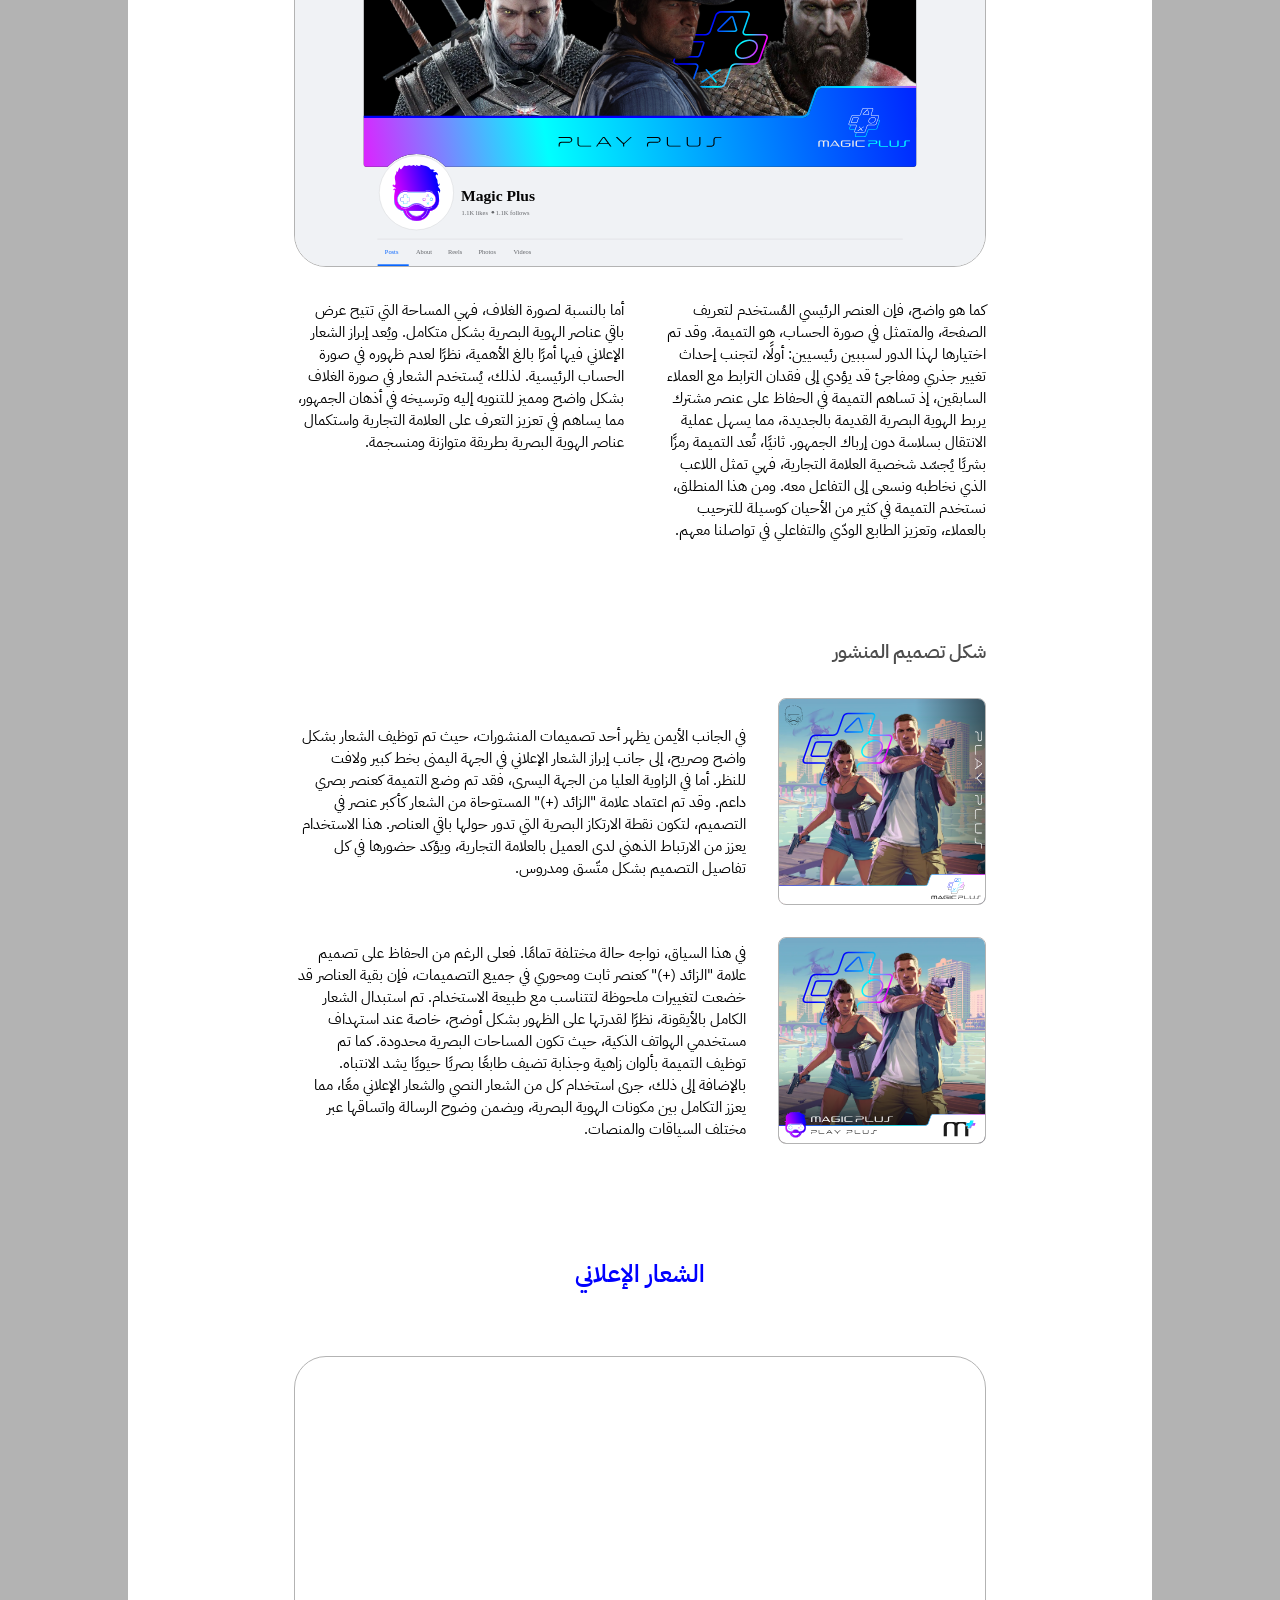
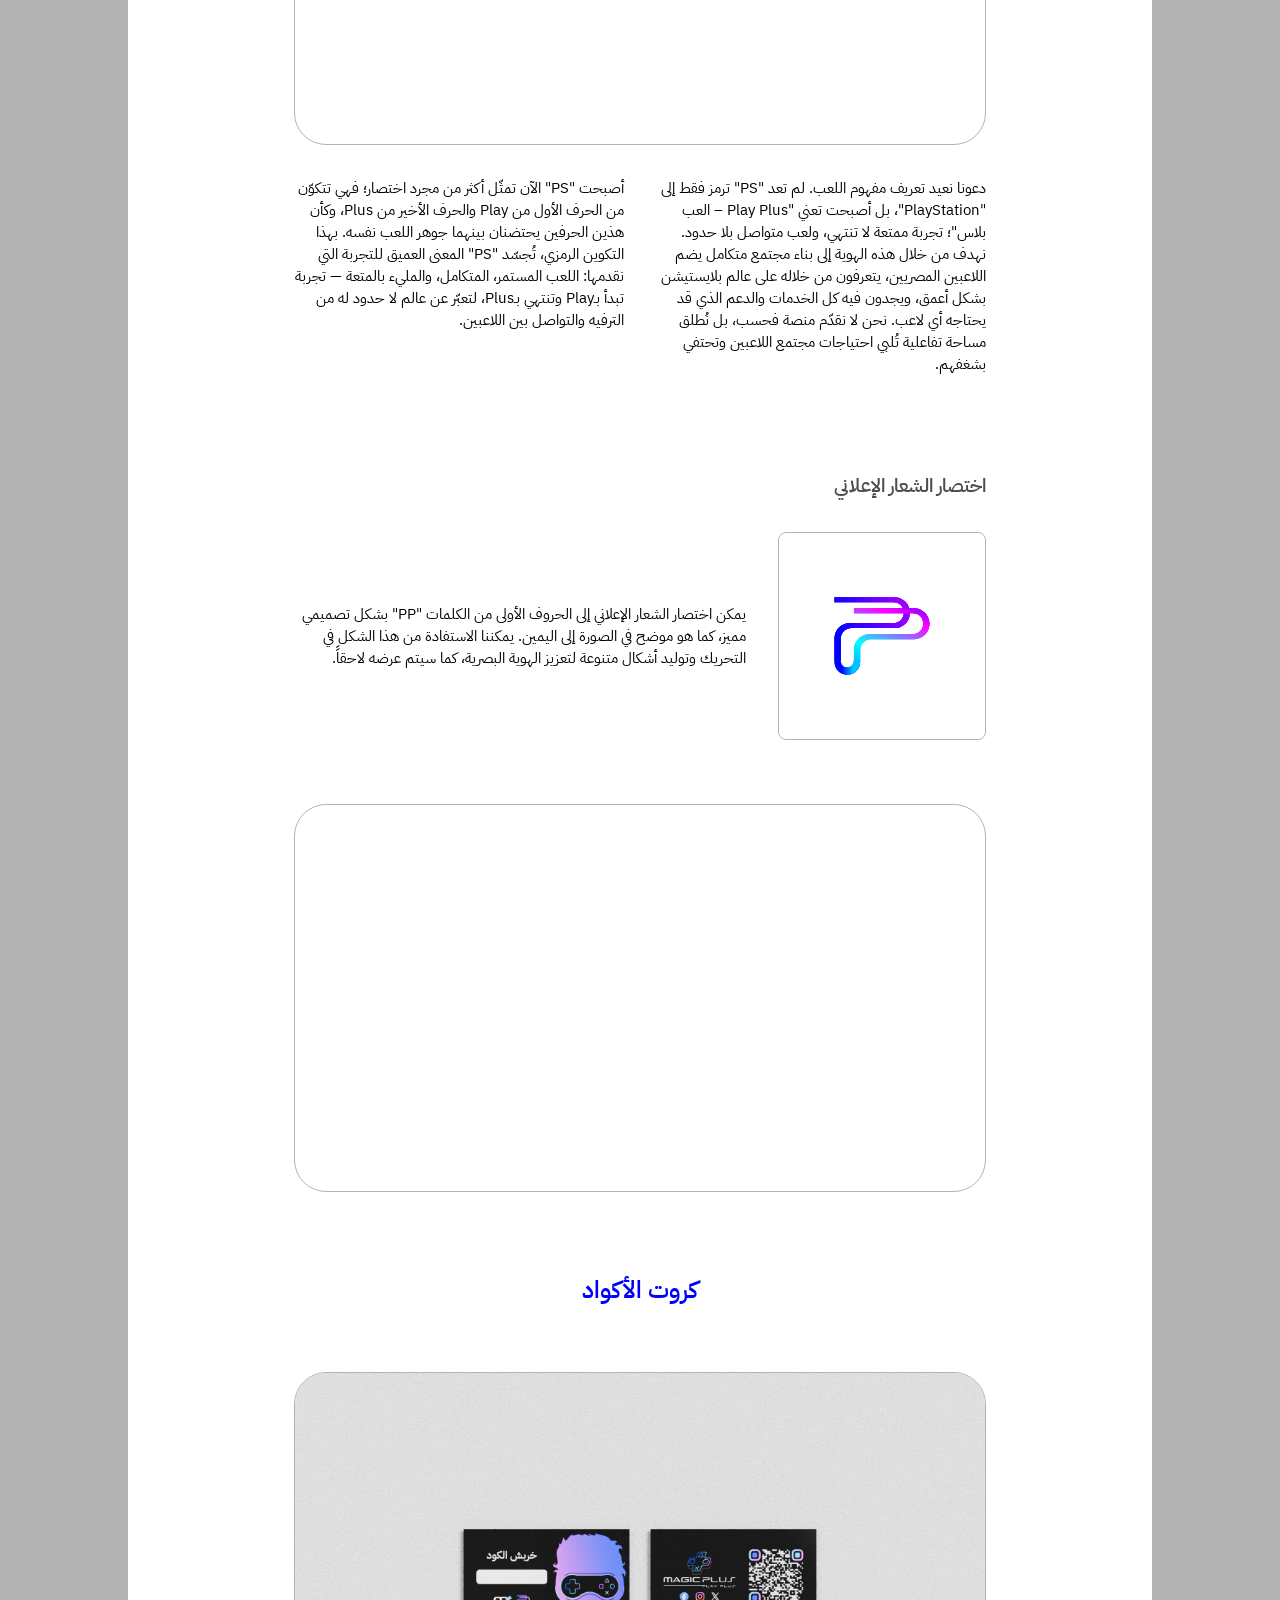
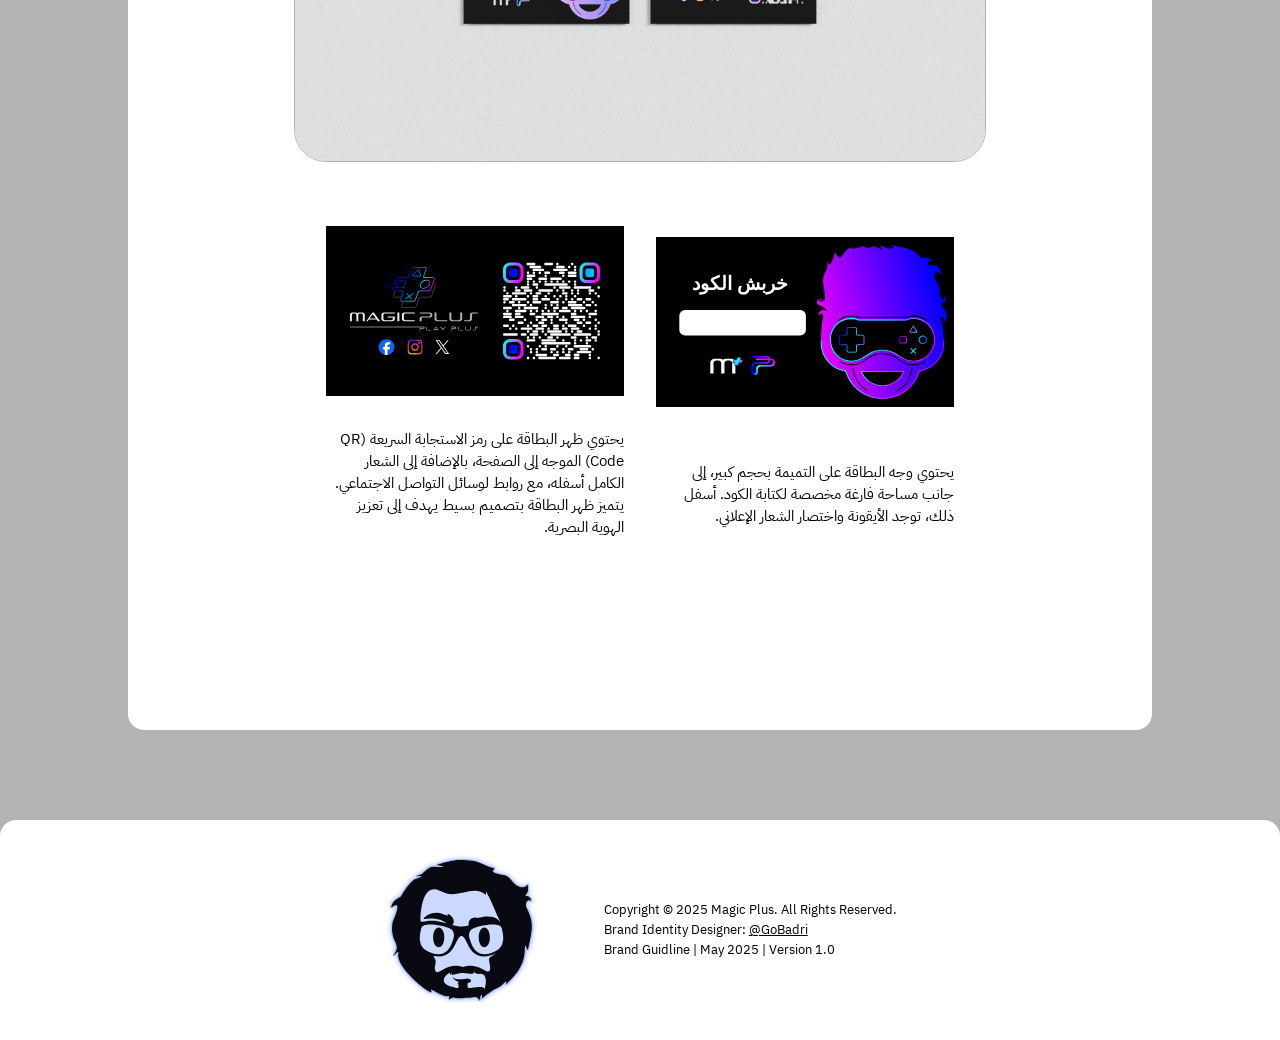
==== commit 81991129: "Update index.html" ====
--- a/index.html
+++ b/index.html
@@ -149,7 +149,7 @@
 
                 <div class="img-left">
                     <div class="content">
-                        <h3>ماذا أحفينا في الشعار؟</h3>
+                        <h3>ماذا أخفينا في الشعار؟</h3>
                         <p>
                             من خلال دراستنا المتعمقة للفئة المستهدفة، تبيّن لنا أن معظم المهتمين بعالم الألعاب يحرصون على تجهيز مساحات اللعب الخاصة بهم باستخدام إضاءات الـRGB، وهو توجه بات شائعًا إلى درجة أن كبرى شركات التقنية العاملة في مجال الألعاب أصبحت تعتمد على هذه الإضاءات في تصميم منتجاتها.
 وانطلاقًا من هذه الملاحظة، أدركنا أهمية التواصل مع جمهورنا بشكل غير مباشر، وذلك عبر استهداف لا وعيهم الجمعي من خلال تقديم أنفسنا كجزء من هذا المجتمع؛ كصديق مقرّب يفهم اهتماماتهم ويشاركهم الشغف ذاته، ويستطيع أن يقدّم لهم النصيحة والدعم في مجال الألعاب. هذا النهج يعزز من فرص كسب ثقتهم، ويجعل العلامة التجارية أقرب إليهم على المستوى العاطفي والسلوكي.
--- a/assets/css/styles.css
+++ b/assets/css/styles.css
@@ -47,6 +47,21 @@
     padding: 0;
     box-sizing: border-box;
   }
+
+html{
+  cursor: url(/cursor.svg), auto;
+}
+
+::-moz-selection {
+  color: var(--clr-neutral-800);
+  background: var(--clr-burble-300);
+}
+
+::selection {
+  color: var(--clr-neutral-800);
+  background: var(--clr-burble-300);
+}
+
   /*----------------------------------------------
   ------------------------------------------------
   1. Universal Styles
@@ -174,7 +189,7 @@
   }
 
   iframe{
-    max-width: 100%;
+    min-width: 100%;
     aspect-ratio: 16/9;
     border: 0.5px solid var(--clr-neutral-300);
     border-radius: calc(2*var(--border-radius));
@@ -391,6 +406,7 @@
   ------------------------------------------------
   ----------------------------------------------*/
   footer{
+    position: sticky;
     width: 100%;
     background-color: var(--clr-neutral-100);
     border-radius: var(--border-radius) var(--border-radius) 0 0;
@@ -439,6 +455,8 @@
     main{
         width: 95%;
         padding: 3rem .25rem;
+        margin-top: 10vh;
+        margin-bottom: 2vh;
     }
 
     .container{
@@ -464,7 +482,15 @@
 
     .postdesign > img{
         width: 100%;
-      }
+    }
+
+    .threeColors{
+      flex-direction: row !important;
+    }
+
+    #threeImg{
+      width: 70%;
+    }
 
     footer{
       padding-block: calc(var(--gap) * 3);
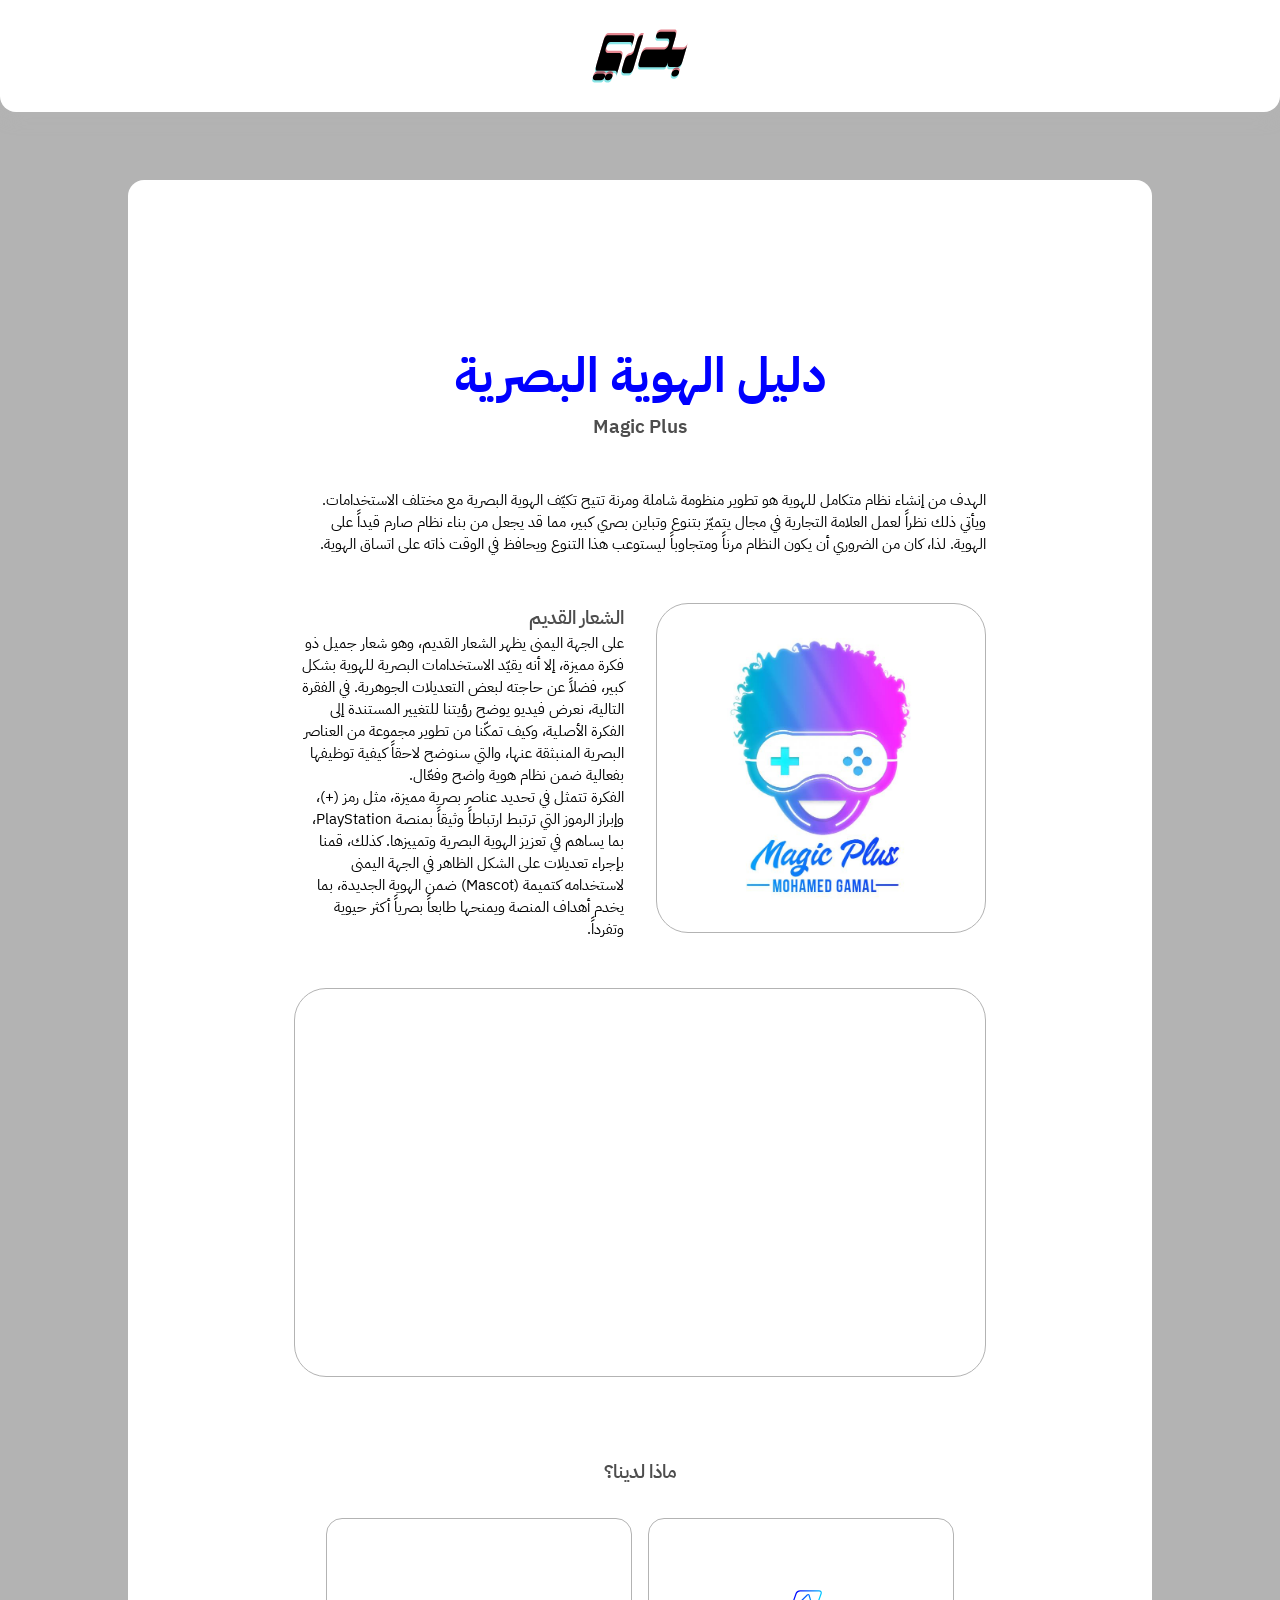
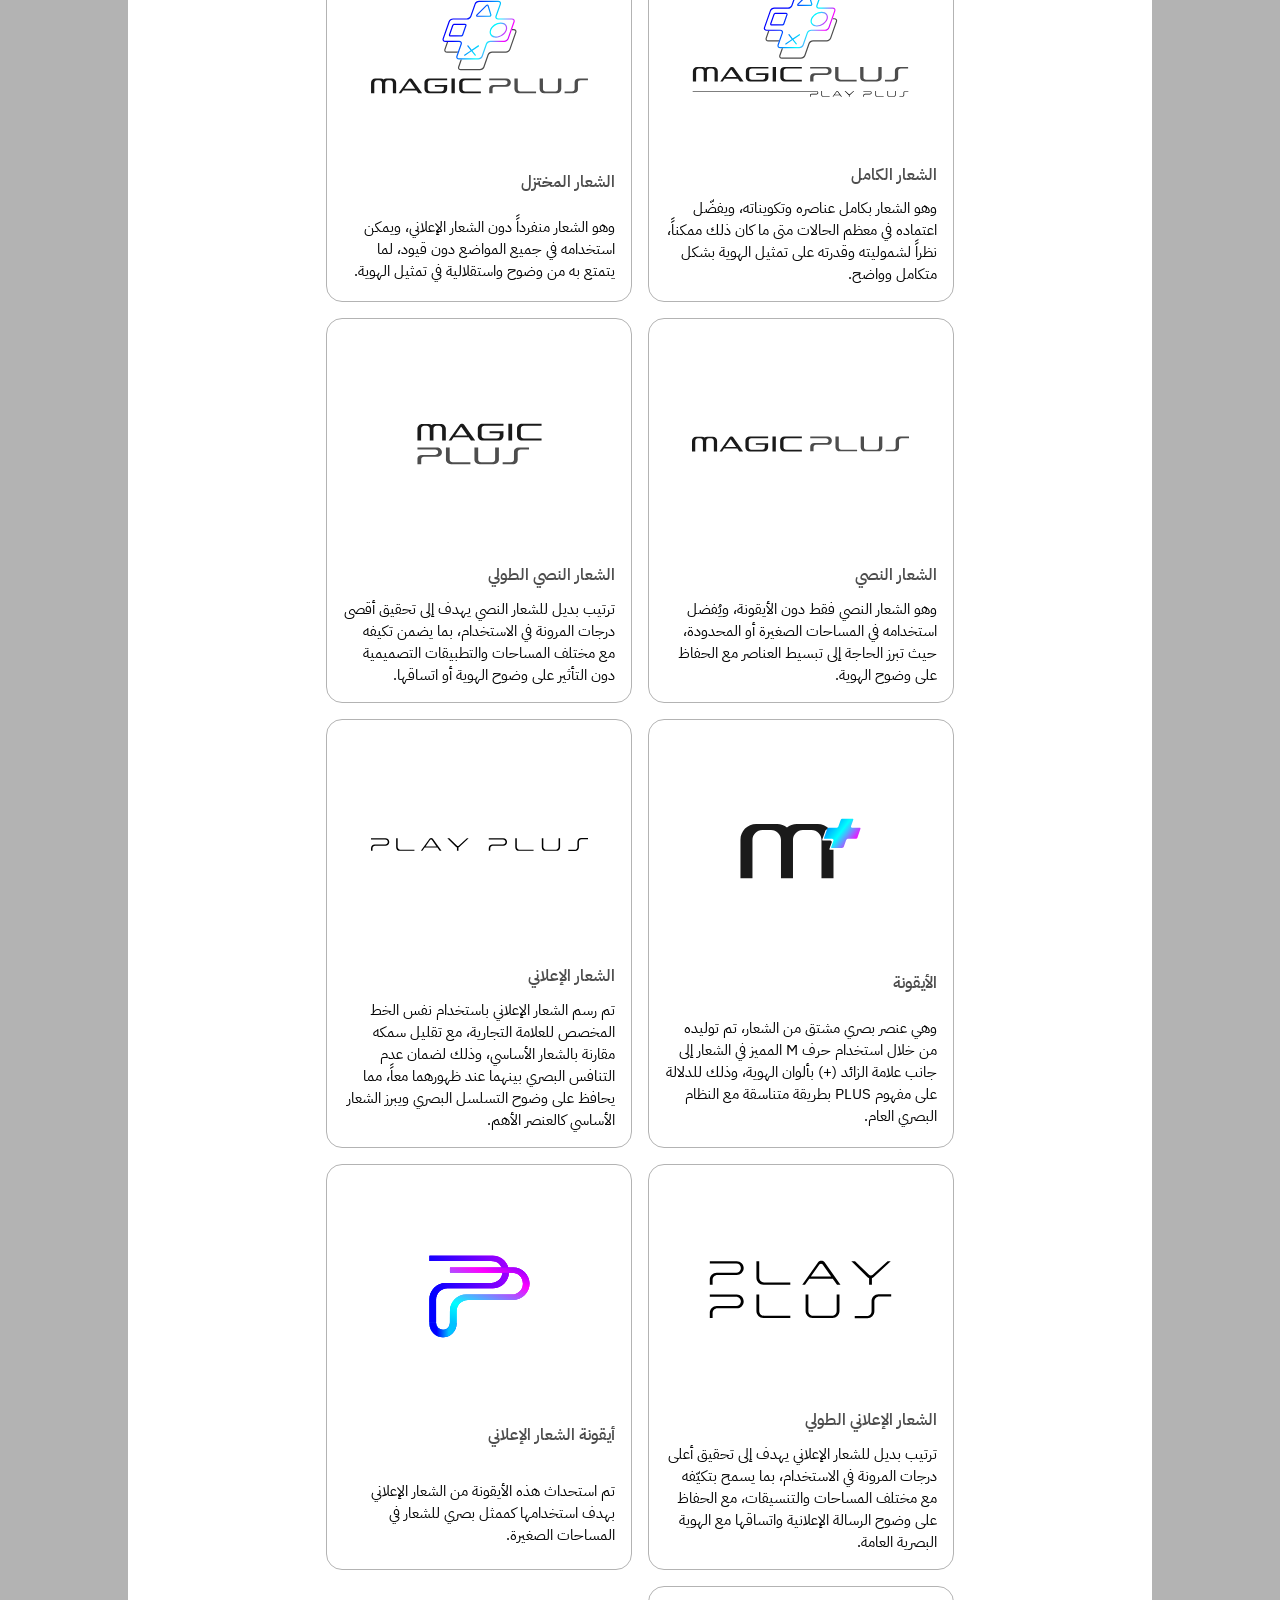
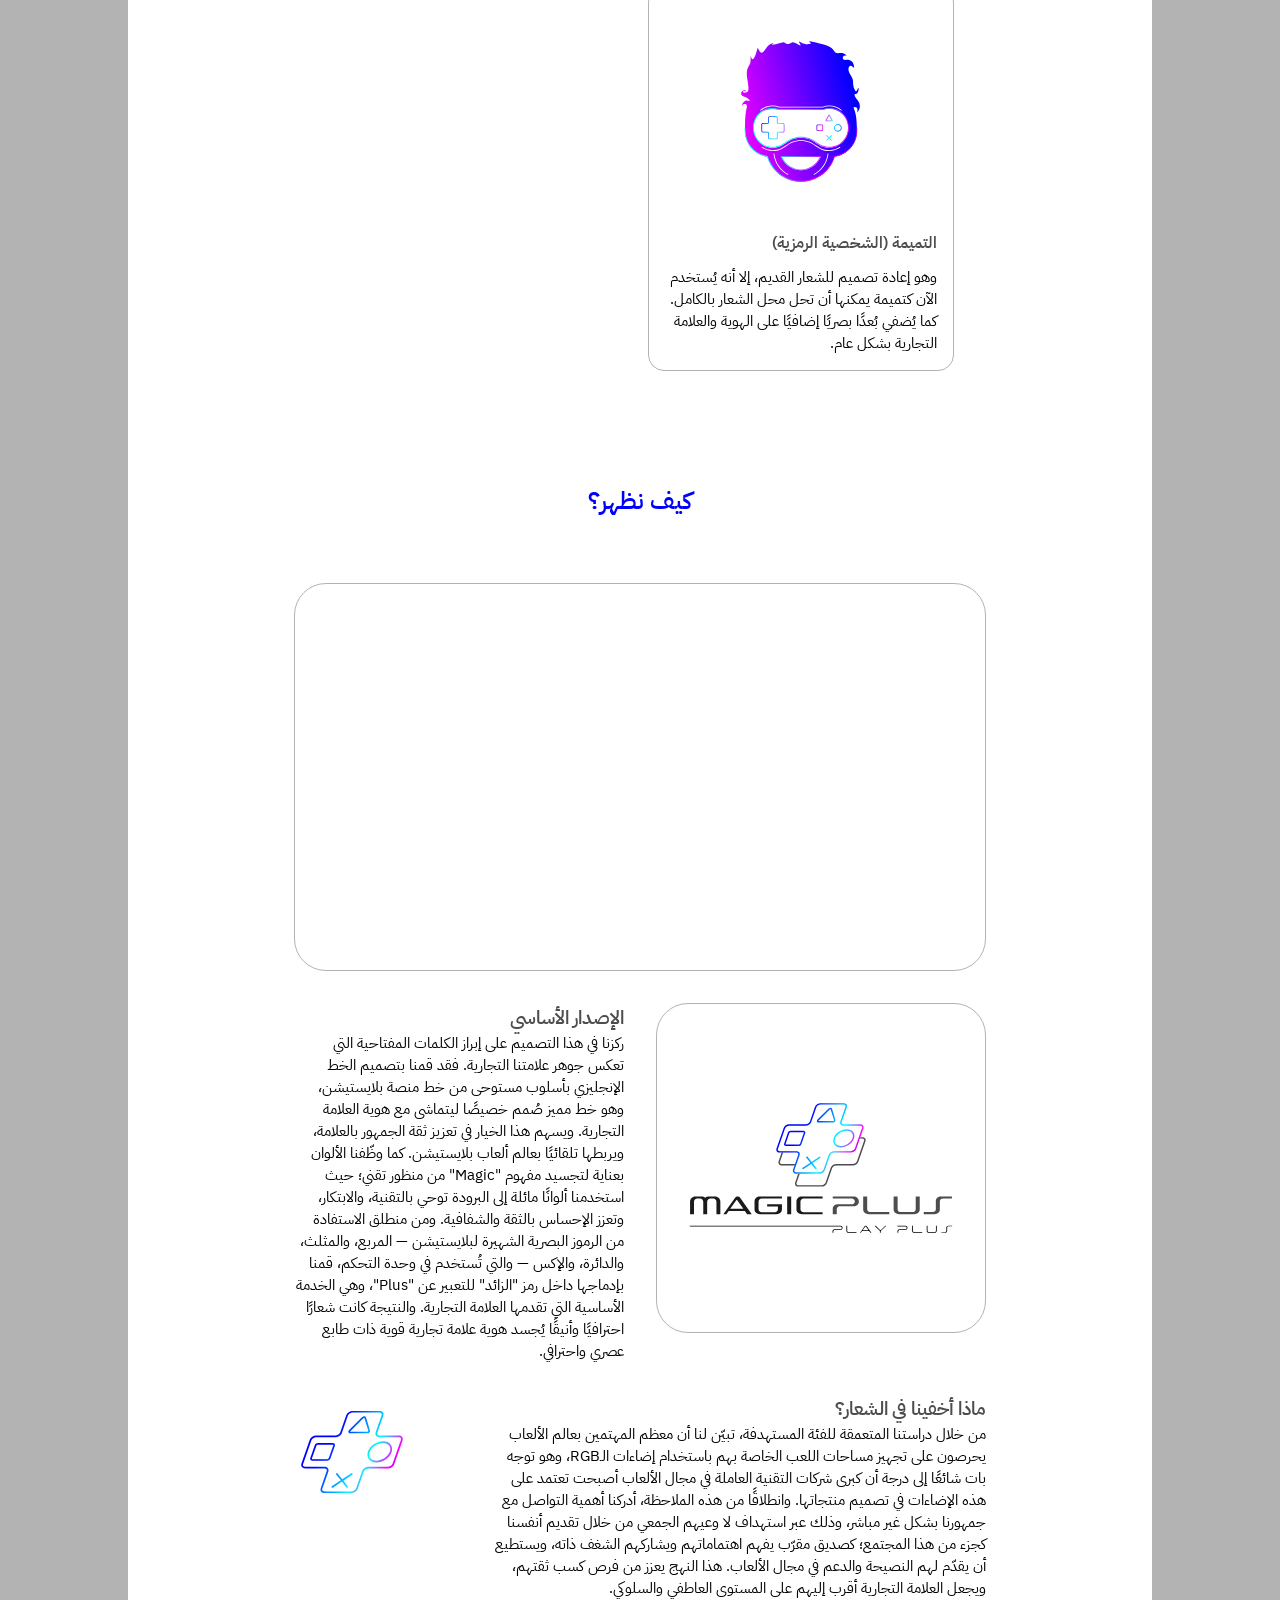
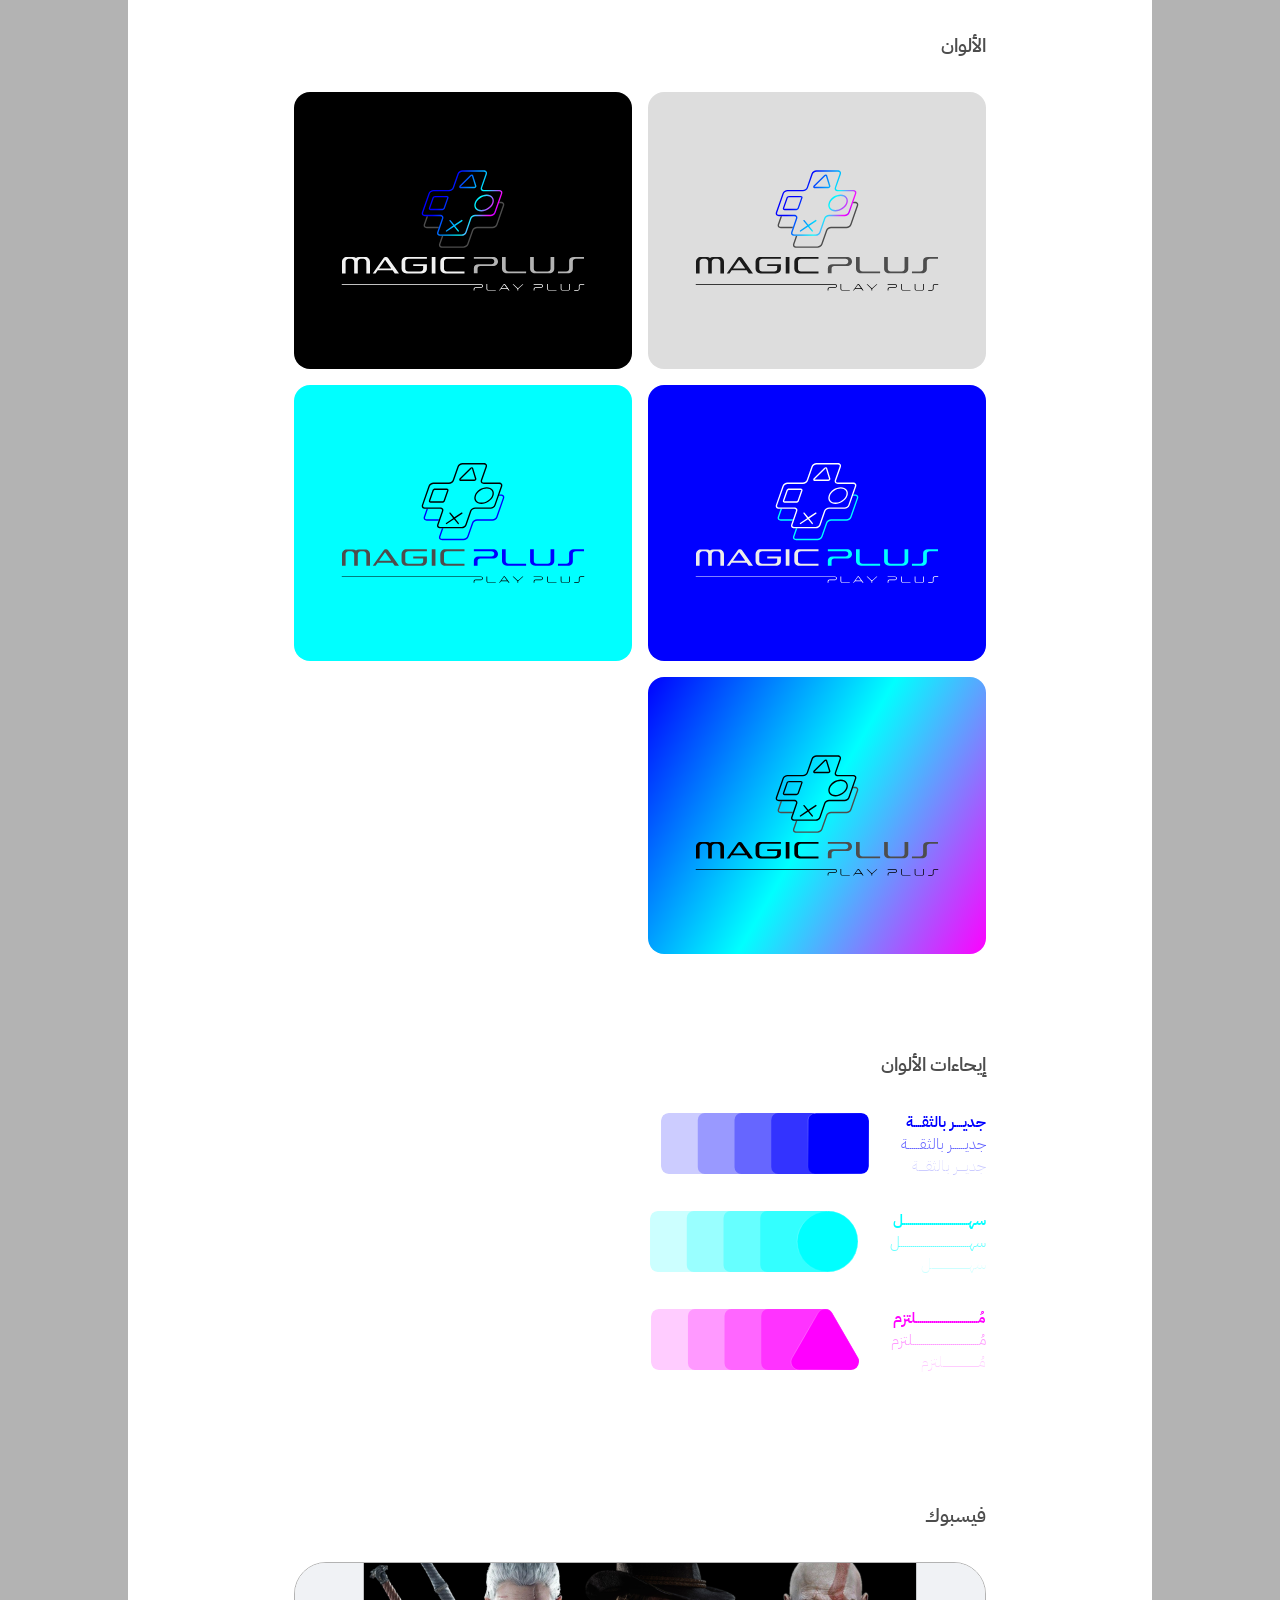
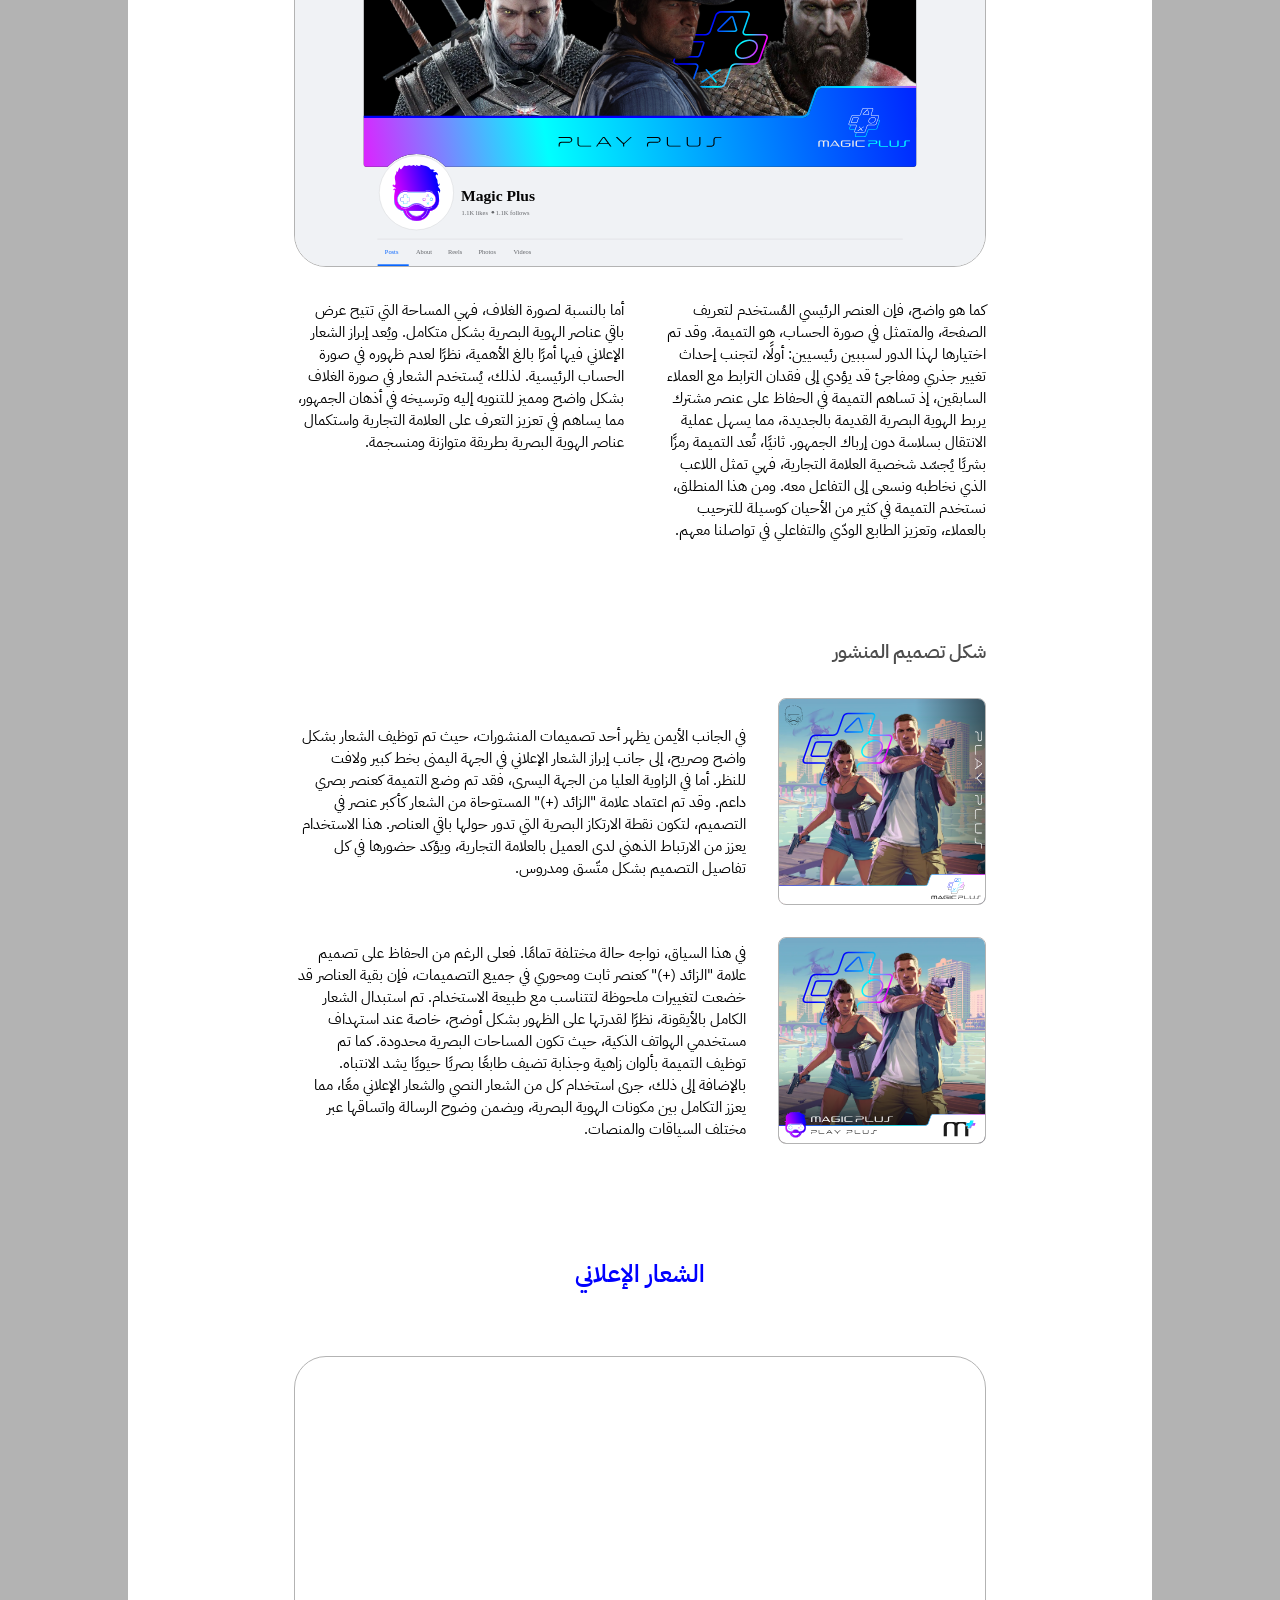
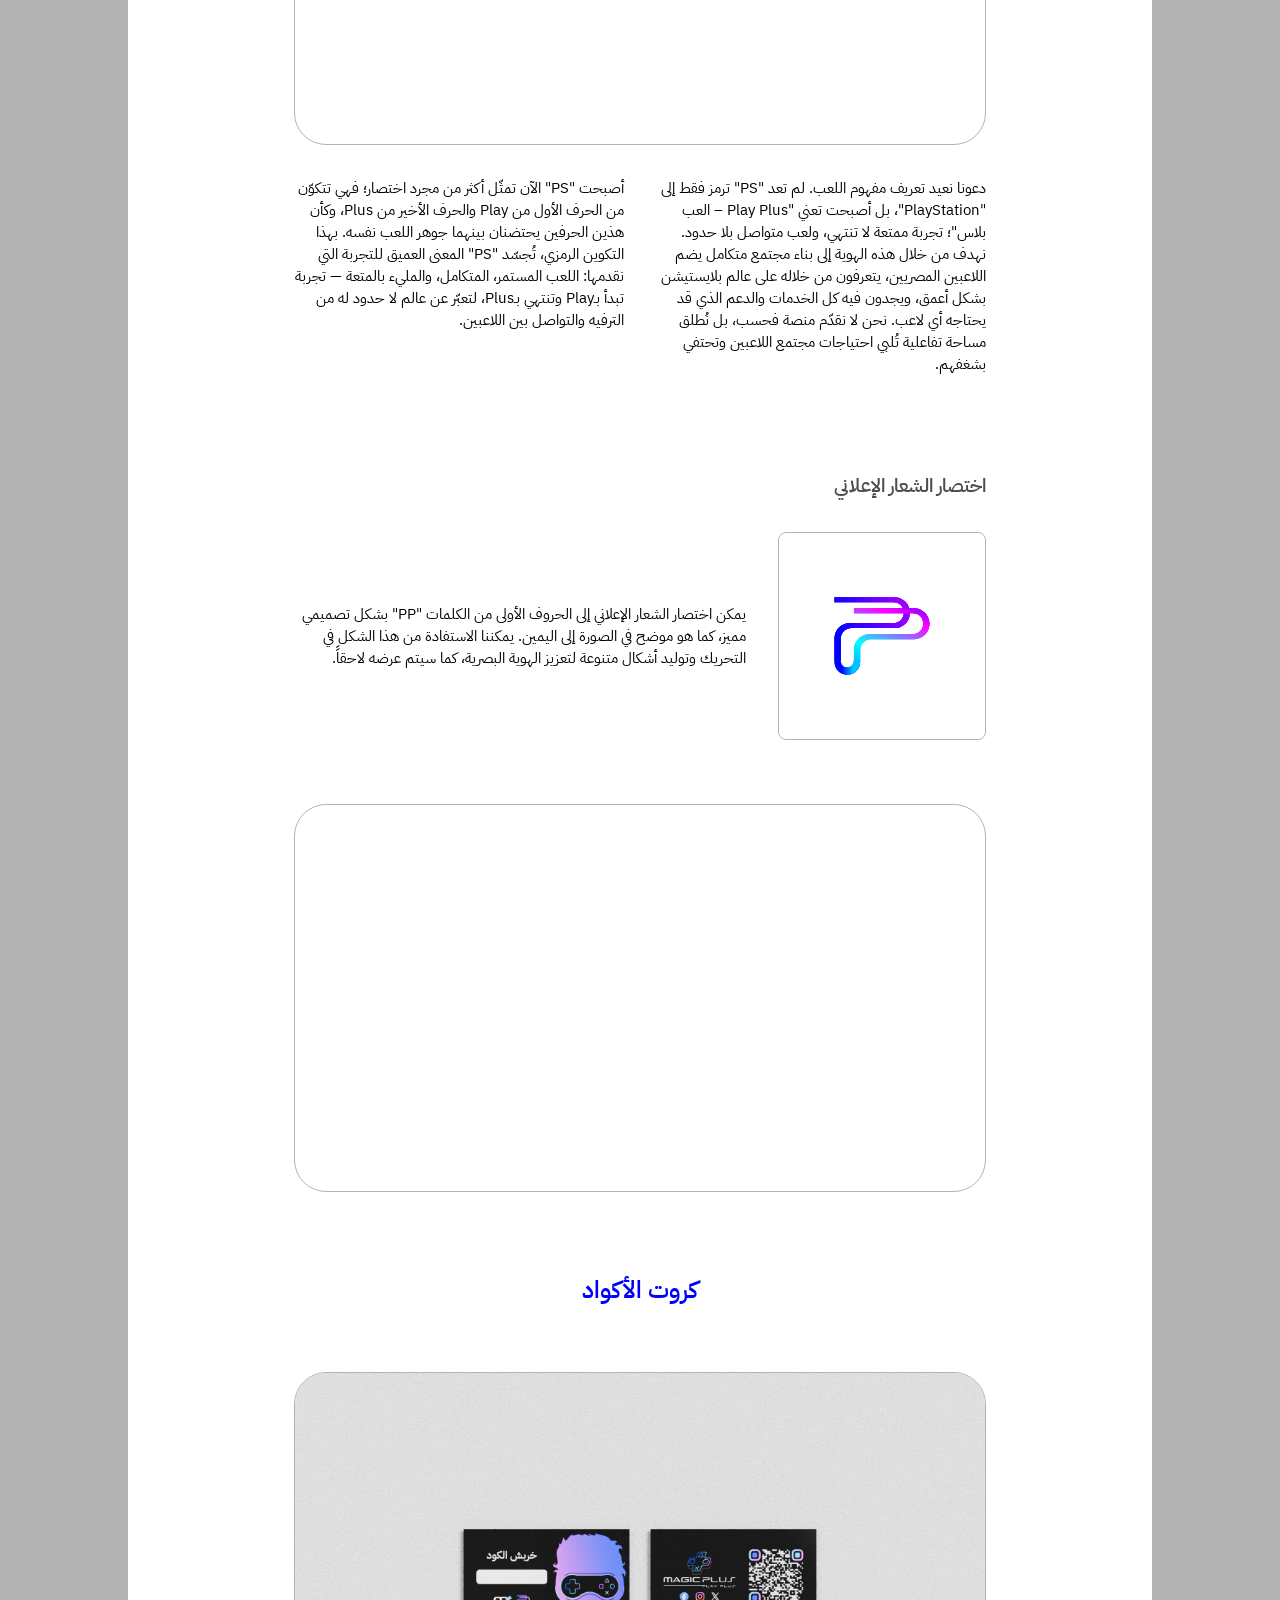
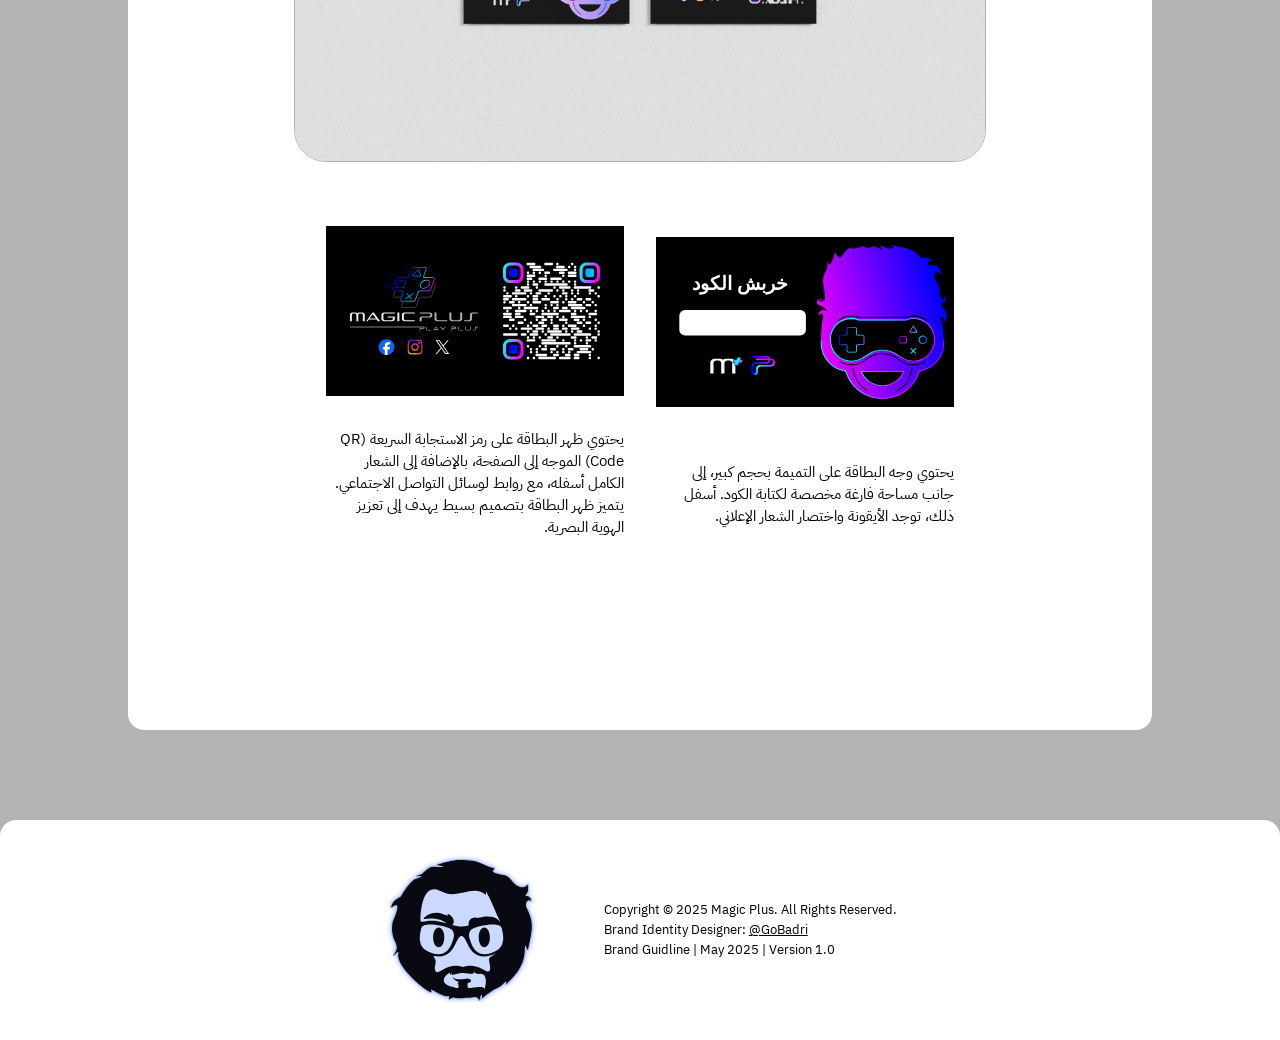
==== commit 7cf1fc2a: "Update index.html" ====
--- a/index.html
+++ b/index.html
@@ -64,7 +64,7 @@
                     </div>
 
                     <div class="grid-item">
-                        <img src="assets/img/fullLogo.svg" alt="">
+                        <img src="assets/img/reduLogo.svg" alt="">
                         <h5>الشعار المختزل</h5>
                         <p>
                             وهو الشعار منفرداً دون الشعار الإعلاني، ويمكن استخدامه في جميع المواضع دون قيود، لما يتمتع به من وضوح واستقلالية في تمثيل الهوية.
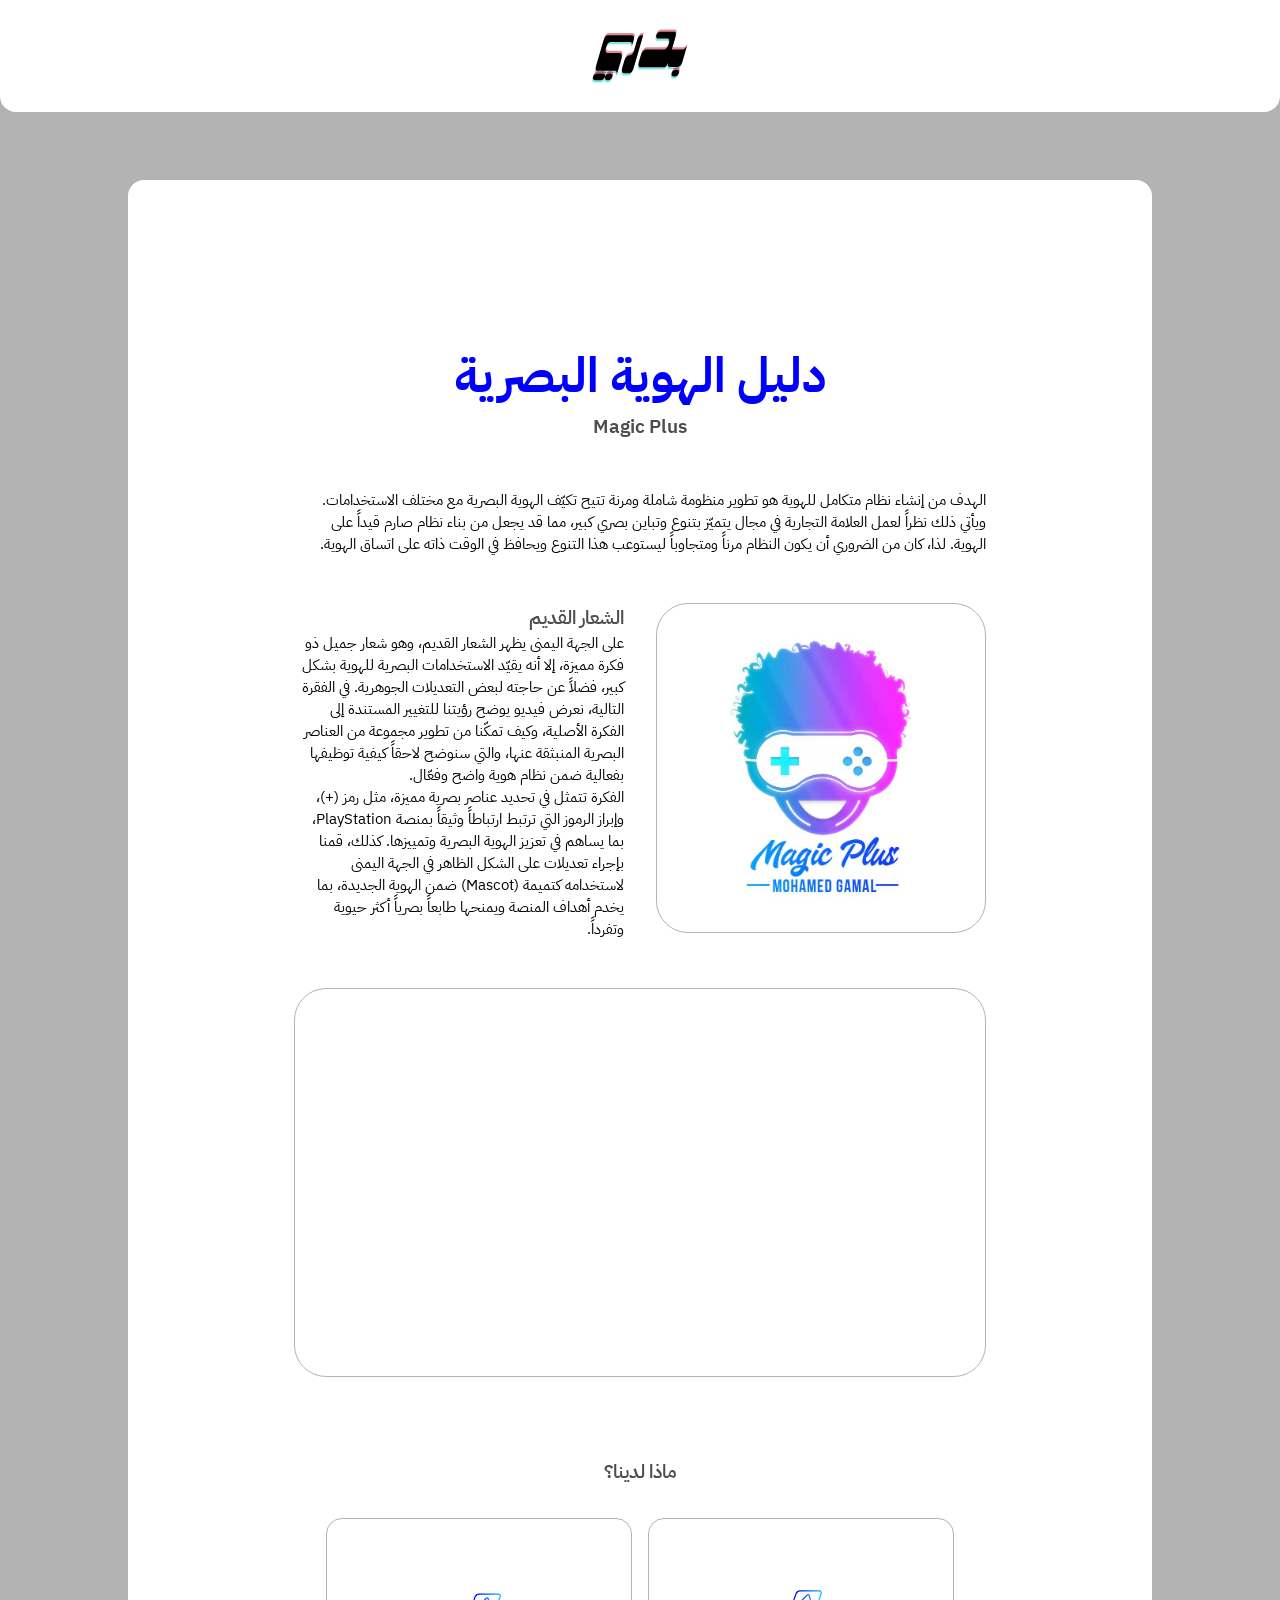
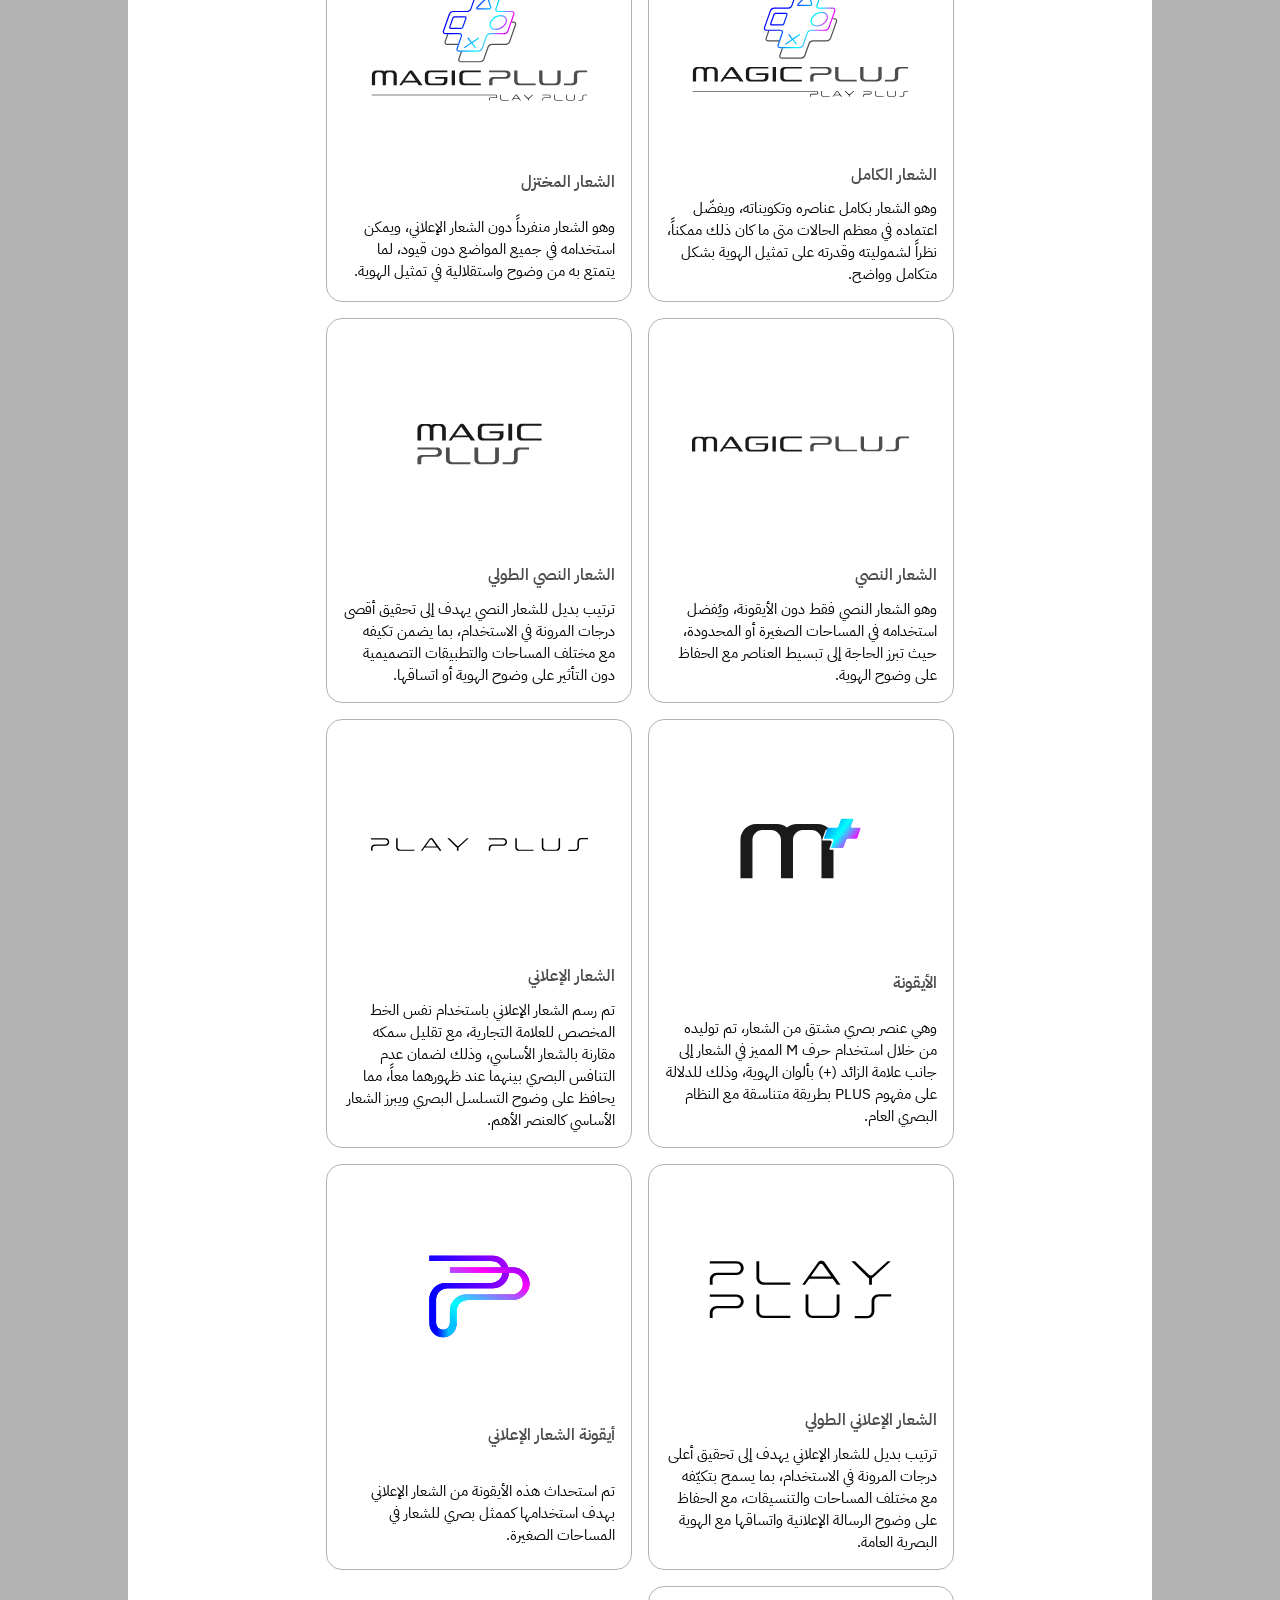
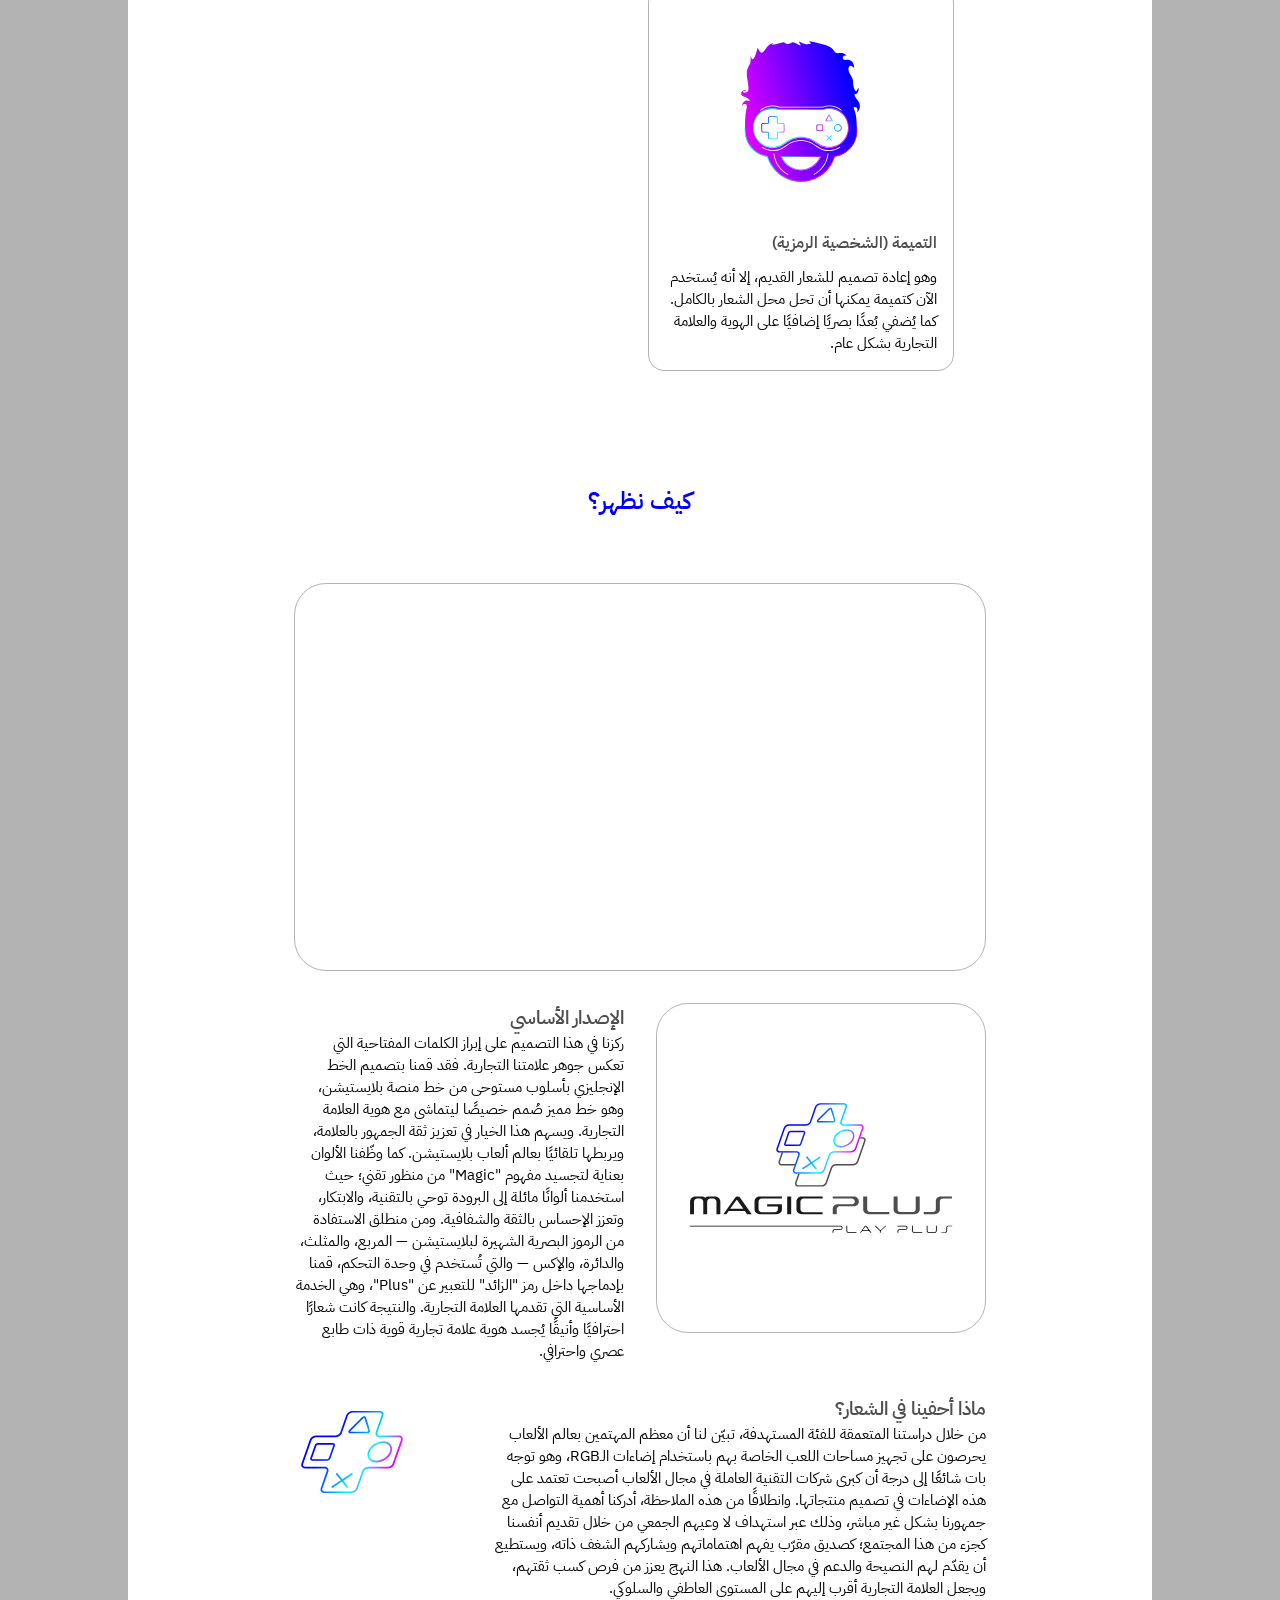
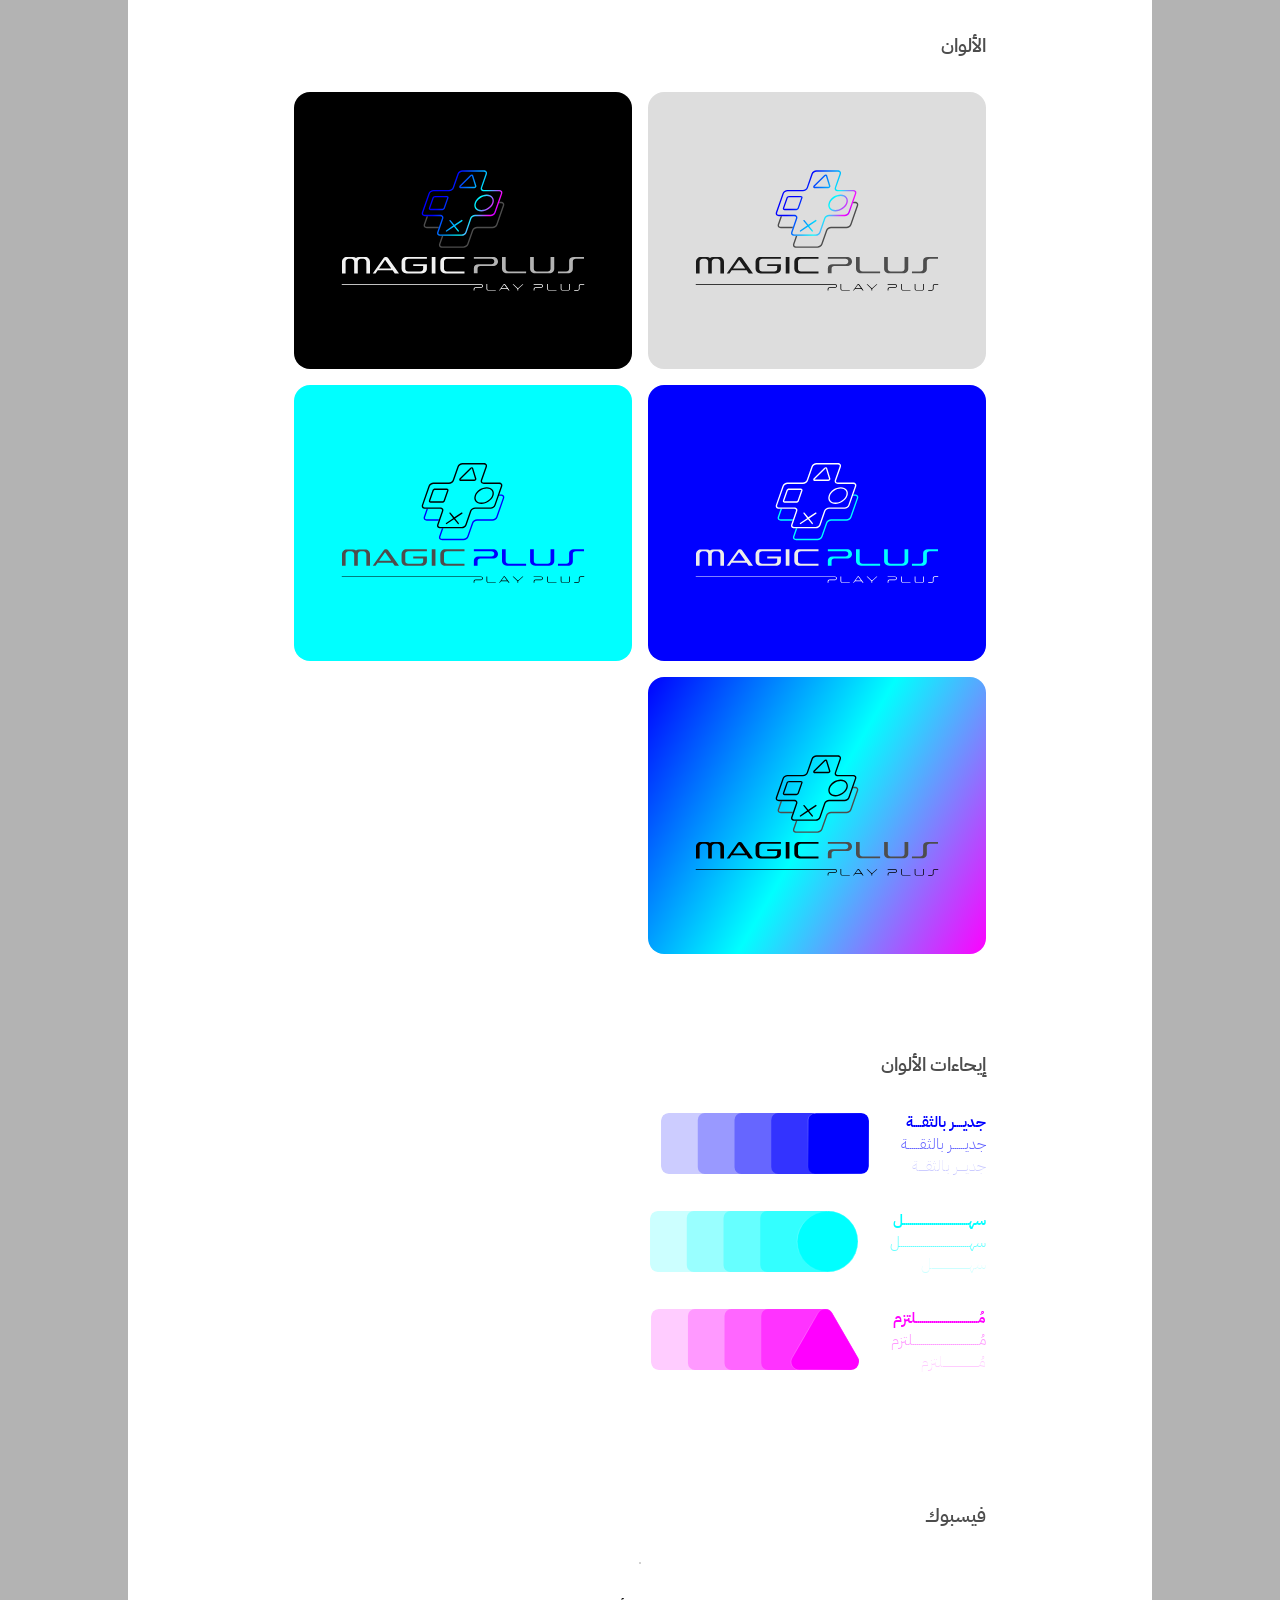
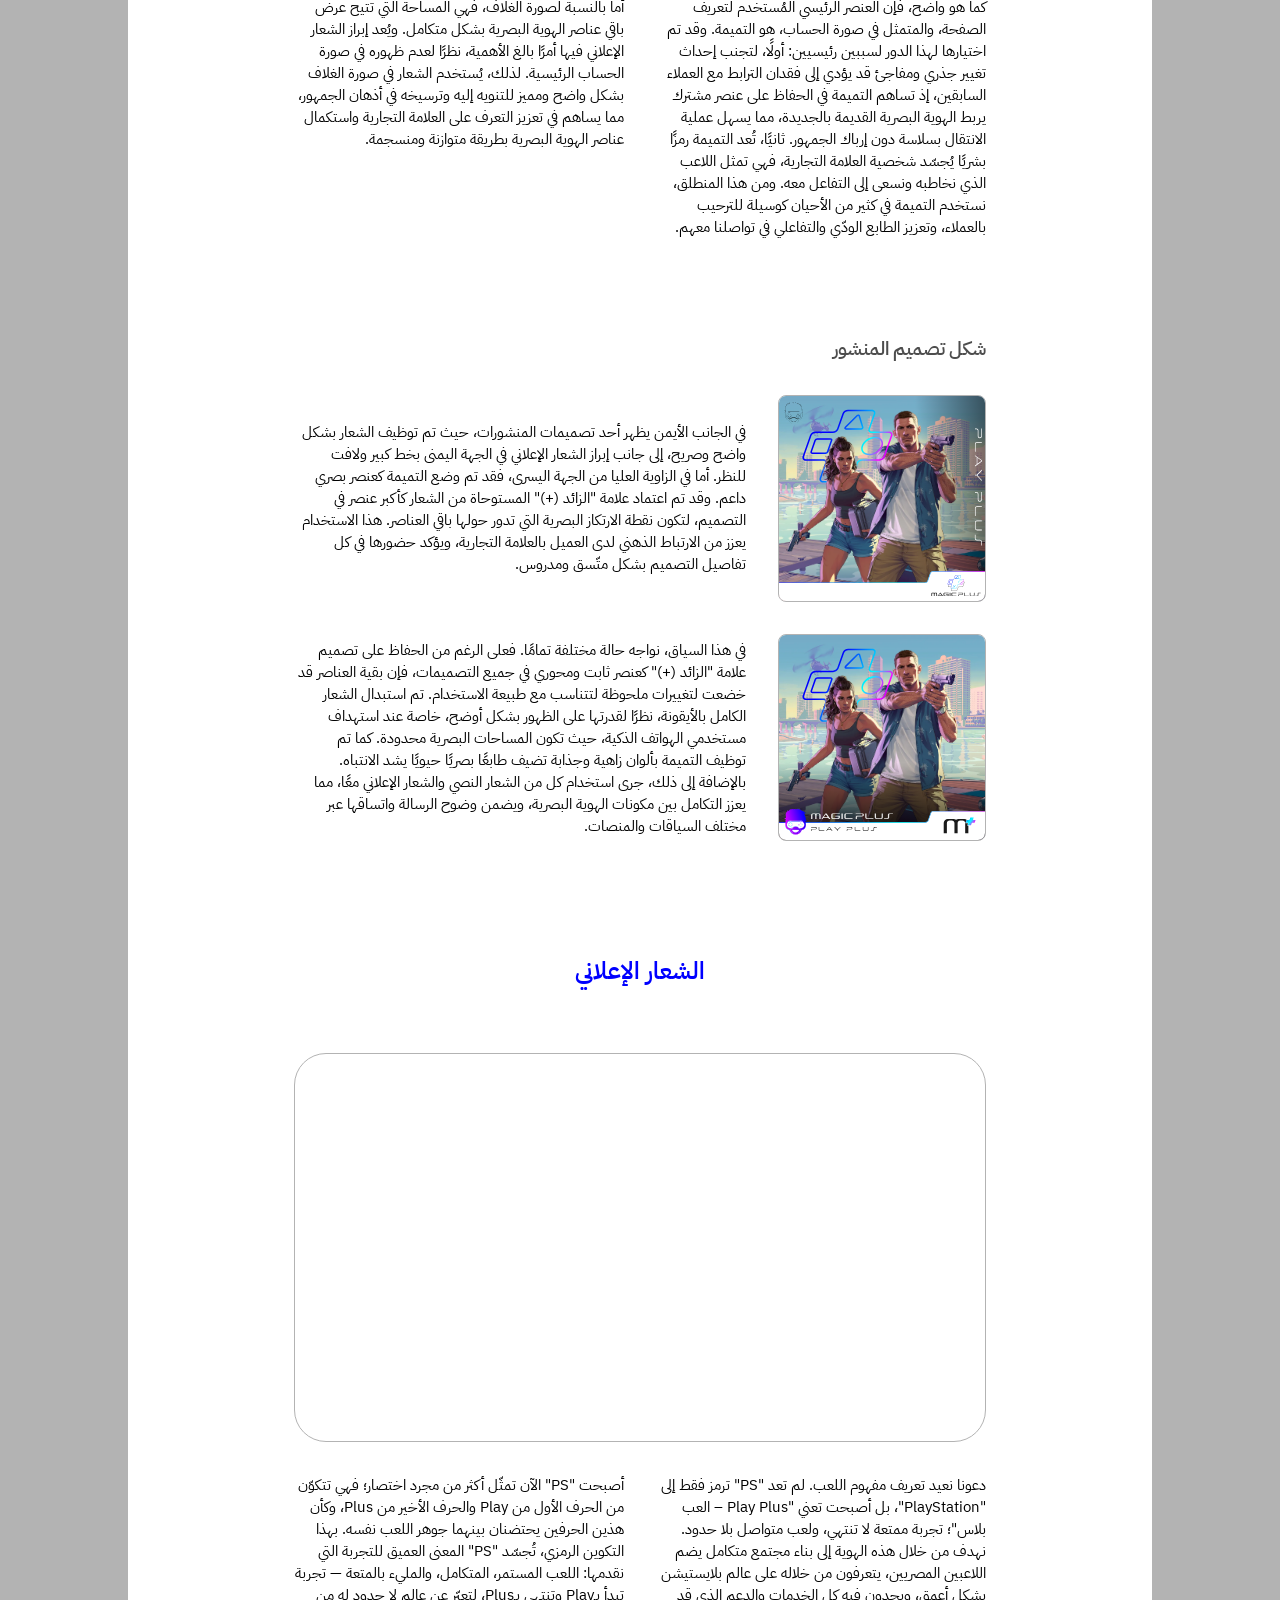
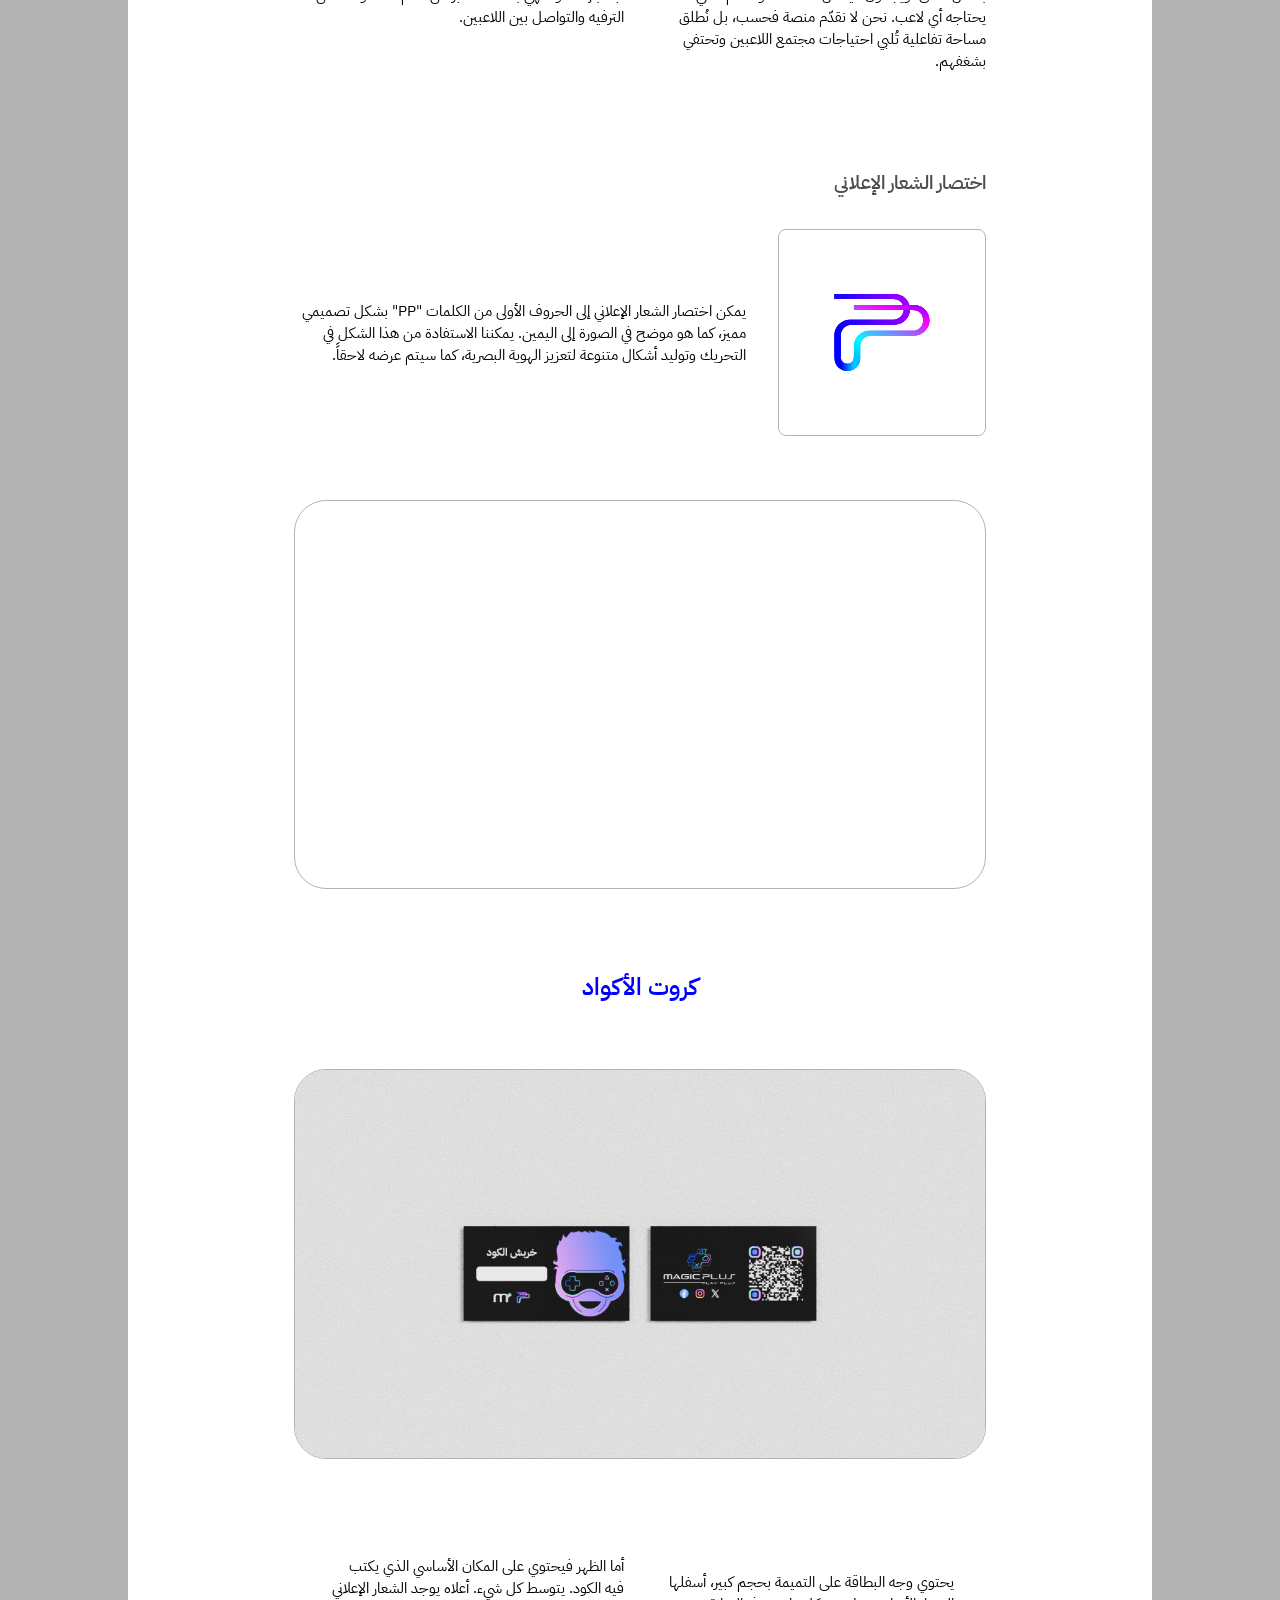
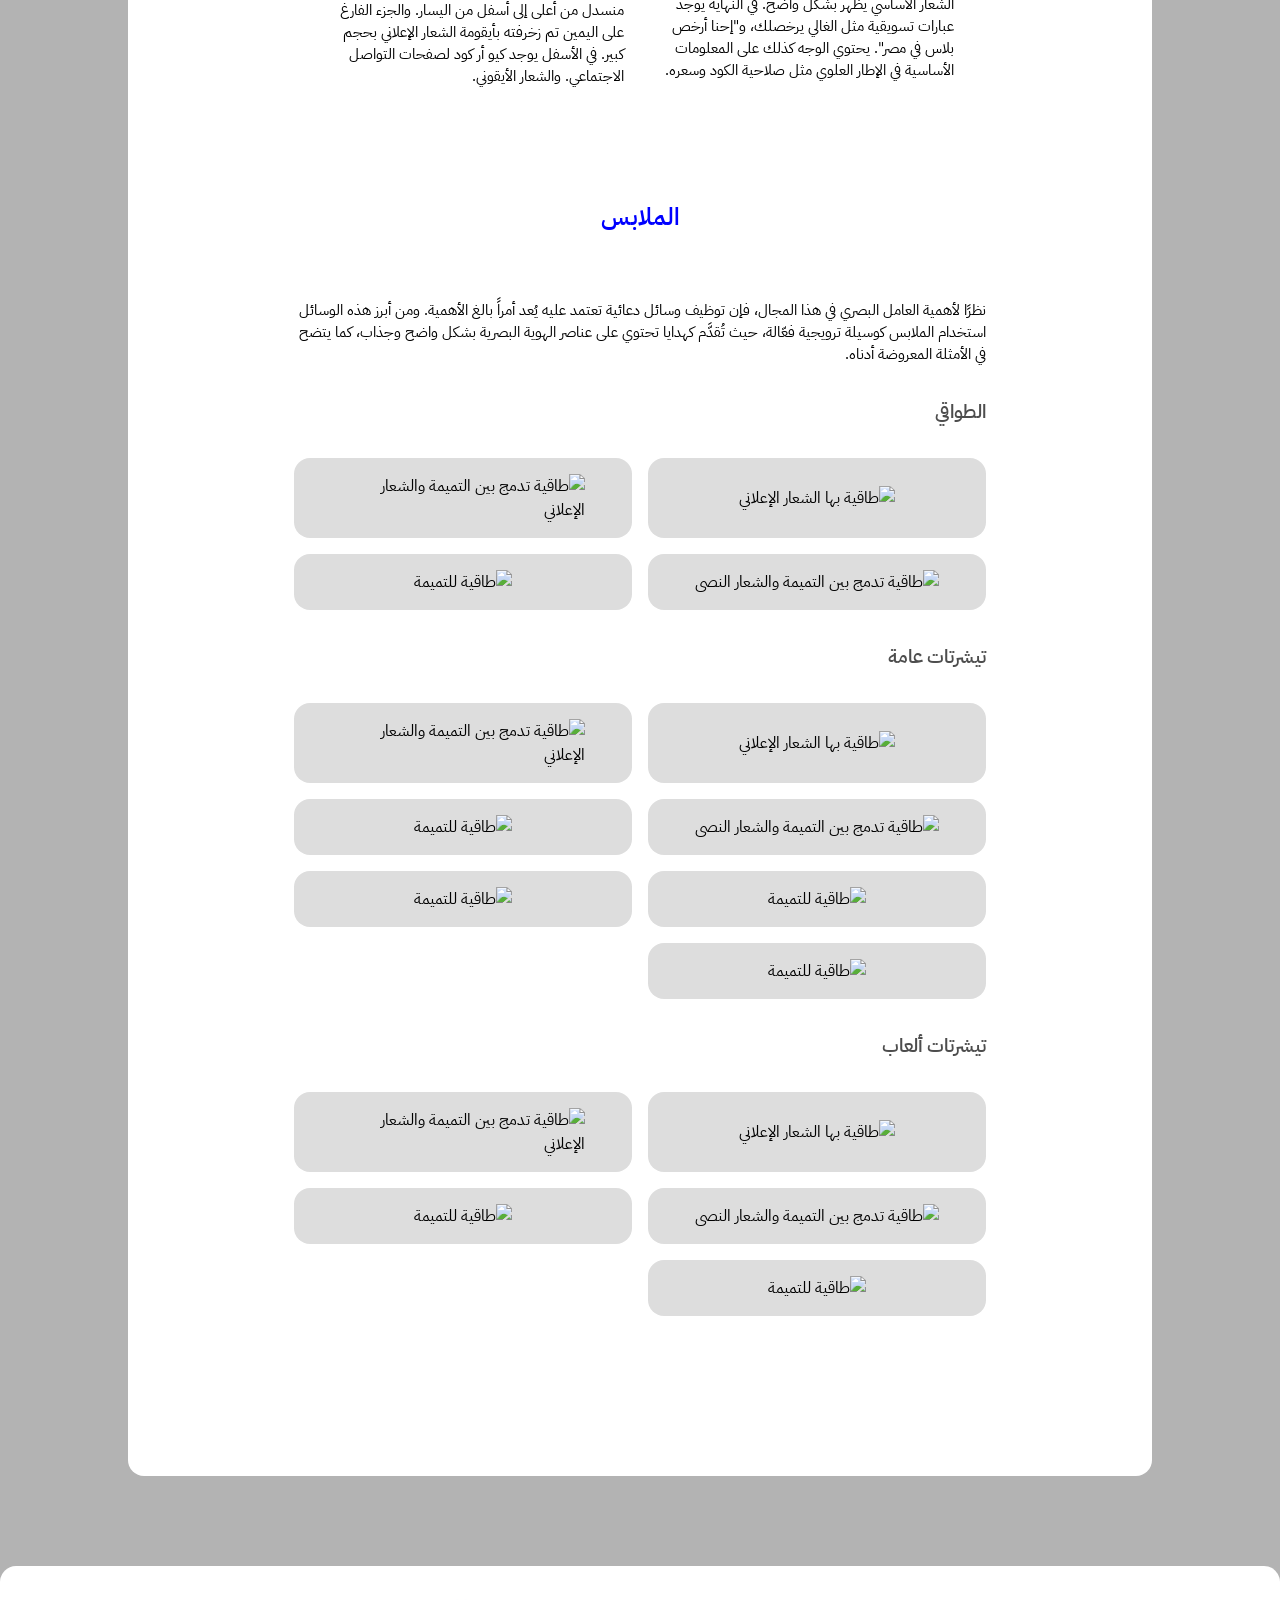
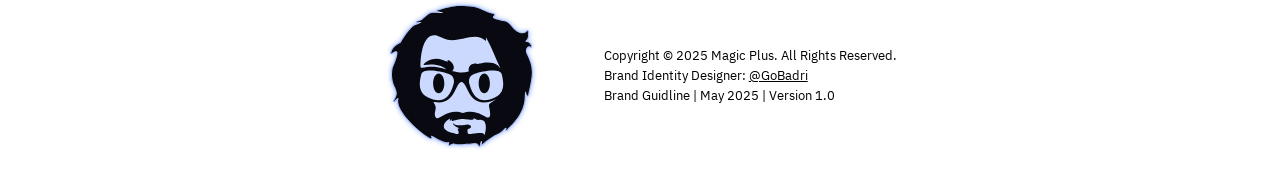
==== commit 15d798a1: "Update index.html" ====
--- a/index.html
+++ b/index.html
@@ -50,7 +50,7 @@
                 </div>
             </div>
 
-            <iframe src="https://drive.google.com/file/d/1eGhOb9wiKtjktbloHspfu4Y8PGzQYjKD/preview" allow="autoplay"></iframe>
+            <iframe src="https://drive.google.com/file/d/1XwJe3QAB01qTBXY5TLI_pvHn09juue4w/preview" allow="autoplay"></iframe>
 
             <div class="grid">
                 <h3>ماذا لدينا؟</h3>
@@ -64,7 +64,7 @@
                     </div>
 
                     <div class="grid-item">
-                        <img src="assets/img/reduLogo.svg" alt="">
+                        <img src="assets/img/fullLogo.svg" alt="">
                         <h5>الشعار المختزل</h5>
                         <p>
                             وهو الشعار منفرداً دون الشعار الإعلاني، ويمكن استخدامه في جميع المواضع دون قيود، لما يتمتع به من وضوح واستقلالية في تمثيل الهوية.
@@ -149,7 +149,7 @@
 
                 <div class="img-left">
                     <div class="content">
-                        <h3>ماذا أخفينا في الشعار؟</h3>
+                        <h3>ماذا أحفينا في الشعار؟</h3>
                         <p>
                             من خلال دراستنا المتعمقة للفئة المستهدفة، تبيّن لنا أن معظم المهتمين بعالم الألعاب يحرصون على تجهيز مساحات اللعب الخاصة بهم باستخدام إضاءات الـRGB، وهو توجه بات شائعًا إلى درجة أن كبرى شركات التقنية العاملة في مجال الألعاب أصبحت تعتمد على هذه الإضاءات في تصميم منتجاتها.
 وانطلاقًا من هذه الملاحظة، أدركنا أهمية التواصل مع جمهورنا بشكل غير مباشر، وذلك عبر استهداف لا وعيهم الجمعي من خلال تقديم أنفسنا كجزء من هذا المجتمع؛ كصديق مقرّب يفهم اهتماماتهم ويشاركهم الشغف ذاته، ويستطيع أن يقدّم لهم النصيحة والدعم في مجال الألعاب. هذا النهج يعزز من فرص كسب ثقتهم، ويجعل العلامة التجارية أقرب إليهم على المستوى العاطفي والسلوكي.
@@ -216,7 +216,7 @@
 
                 <div class="img-top">
                     <h3>فيسبوك</h3>
-                    <img src="assets/img/facebook.svg" alt="">
+                    <img src="assets/img/facebook.png" alt="">
                     <div class="content two-columns">
                         <p>
                             كما هو واضح، فإن العنصر الرئيسي المُستخدم لتعريف الصفحة، والمتمثل في صورة الحساب، هو التميمة. وقد تم اختيارها لهذا الدور لسببين رئيسيين:
@@ -295,19 +295,110 @@
                     <img src="assets/img/M+Cards.png" alt="">
                     <div class="two-columns cardss">
                         <div class="card-content">
-                            <img src="assets/img/m+CardF.svg" alt="">
+                            <img src="assets/img/PlusCard-Front.png" alt="">
                             <p>
-                                يحتوي وجه البطاقة على التميمة بحجم كبير، إلى جانب مساحة فارغة مخصصة لكتابة الكود. أسفل ذلك، توجد الأيقونة واختصار الشعار الإعلاني.
+                                يحتوي وجه البطاقة على التميمة بحجم كبير، أسفلها الشعار الأساسي يظهر بشكل واضح. في النهاية يوجد عبارات تسويقية مثل الغالي يرخصلك، و"إحنا أرخص بلاس في مصر". يحتوي الوجه كذلك على المعلومات الأساسية في الإطار العلوي مثل صلاحية الكود وسعره.
                             </p>
                         </div>
 
                         <div class="card-content">
-                            <img src="assets/img/m+CardB.svg" alt="">
+                            <img src="assets/img/PlusCard-Back.png" alt="">
                             <p>
-                                يحتوي ظهر البطاقة على رمز الاستجابة السريعة (QR Code) الموجه إلى الصفحة، بالإضافة إلى الشعار الكامل أسفله، مع روابط لوسائل التواصل الاجتماعي. يتميز ظهر البطاقة بتصميم بسيط يهدف إلى تعزيز الهوية البصرية.
+                                أما الظهر فيحتوي على المكان الأساسي الذي يكتب فيه الكود. يتوسط كل شيء. أعلاه يوجد الشعار الإعلاني منسدل من أعلى إلى أسفل من اليسار. والجزء الفارغ على اليمين تم زخرفته بأيقومة الشعار الإعلاني بحجم كبير.
+                                في الأسفل يوجد كيو أر كود لصفحات التواصل الاجتماعي. والشعار الأيقوني.
                             </p>
                         </div>
                         
+                    </div>
+                </div>
+
+            </section>
+
+            <section>
+
+                <h2>الملابس</h2>
+
+                <p>
+                    نظرًا لأهمية العامل البصري في هذا المجال، فإن توظيف وسائل دعائية تعتمد عليه يُعد أمراً بالغ الأهمية. ومن أبرز هذه الوسائل استخدام الملابس كوسيلة ترويجية فعّالة، حيث تُقدَّم كهدايا تحتوي على عناصر الهوية البصرية بشكل واضح وجذاب، كما يتضح في الأمثلة المعروضة أدناه.
+                </p>
+
+                <div class="gallery">
+                    <h3>الطواقي</h3>
+                    <div class="grid-content">
+                        <div class="grid-item neutral200 full-width-item">
+                            <img src="assets/img/appeal/Cap1.jpg" class="full-width" alt="طاقية بها الشعار الإعلاني">
+                        </div>
+
+                        <div class="grid-item neutral200 full-width-item">
+                            <img src="assets/img/appeal/Cap2.jpg" class="full-width" alt="طاقية تدمج بين التميمة والشعار الإعلاني">
+                        </div>
+
+                        <div class="grid-item neutral200 full-width-item">
+                            <img src="assets/img/appeal/Cap3.jpg" class="full-width" alt="طاقية تدمج بين التميمة والشعار النصي">
+                        </div>
+
+                        <div class="grid-item neutral200 full-width-item">
+                            <img src="assets/img/appeal/Cap4.jpg" class="full-width" alt="طاقية للتميمة">
+                        </div>
+                    </div>
+                </div>
+
+                <div class="gallery">
+                    <h3>تيشرتات عامة</h3>
+                    <div class="grid-content">
+                        <div class="grid-item neutral200 full-width-item">
+                            <img src="assets/img/appeal/T01.jpg" class="full-width" alt="طاقية بها الشعار الإعلاني">
+                        </div>
+
+                        <div class="grid-item neutral200 full-width-item">
+                            <img src="assets/img/appeal/T02.jpg" class="full-width" alt="طاقية تدمج بين التميمة والشعار الإعلاني">
+                        </div>
+
+                        <div class="grid-item neutral200 full-width-item">
+                            <img src="assets/img/appeal/T03.jpg" class="full-width" alt="طاقية تدمج بين التميمة والشعار النصي">
+                        </div>
+
+                        <div class="grid-item neutral200 full-width-item">
+                            <img src="assets/img/appeal/T04.jpg" class="full-width" alt="طاقية للتميمة">
+                        </div>
+
+                        <div class="grid-item neutral200 full-width-item">
+                            <img src="assets/img/appeal/T05.jpg" class="full-width" alt="طاقية للتميمة">
+                        </div>
+
+                        <div class="grid-item neutral200 full-width-item">
+                            <img src="assets/img/appeal/T06.jpg" class="full-width" alt="طاقية للتميمة">
+                        </div>
+
+                        <div class="grid-item neutral200 full-width-item">
+                            <img src="assets/img/appeal/T07.jpg" class="full-width" alt="طاقية للتميمة">
+                        </div>
+                    </div>
+                </div>
+
+                <div class="gallery">
+                    <h3>تيشرتات ألعاب</h3>
+                    <div class="grid-content">
+                        <div class="grid-item neutral200 full-width-item">
+                            <img src="assets/img/appeal/T1.jpg" class="full-width" alt="طاقية بها الشعار الإعلاني">
+                        </div>
+
+                        <div class="grid-item neutral200 full-width-item">
+                            <img src="assets/img/appeal/T2.jpg" class="full-width" alt="طاقية تدمج بين التميمة والشعار الإعلاني">
+                        </div>
+
+                        <div class="grid-item neutral200 full-width-item">
+                            <img src="assets/img/appeal/T3.jpg" class="full-width" alt="طاقية تدمج بين التميمة والشعار النصي">
+                        </div>
+
+                        <div class="grid-item neutral200 full-width-item">
+                            <img src="assets/img/appeal/T4.jpg" class="full-width" alt="طاقية للتميمة">
+                        </div>
+
+                        <div class="grid-item neutral200 full-width-item">
+                            <img src="assets/img/appeal/T5.jpg" class="full-width" alt="طاقية للتميمة">
+                        </div>
+
                     </div>
                 </div>
 
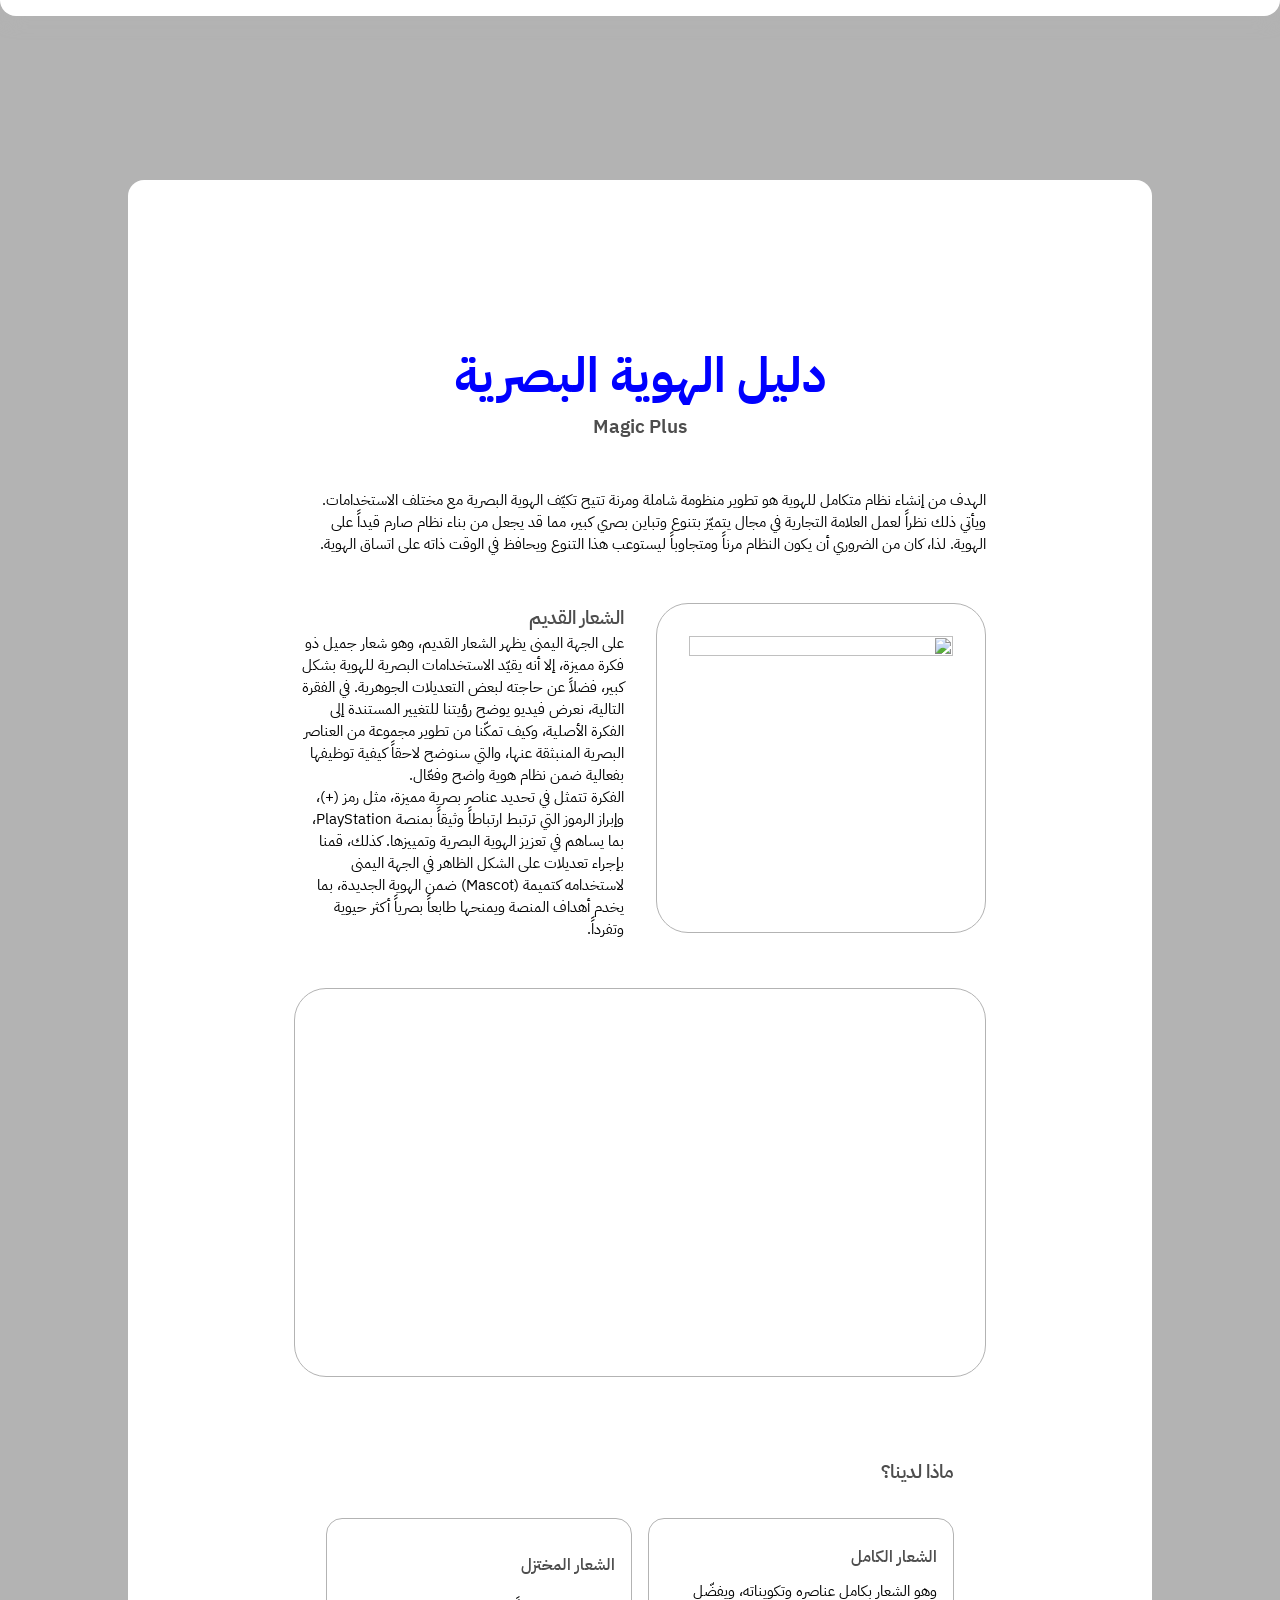
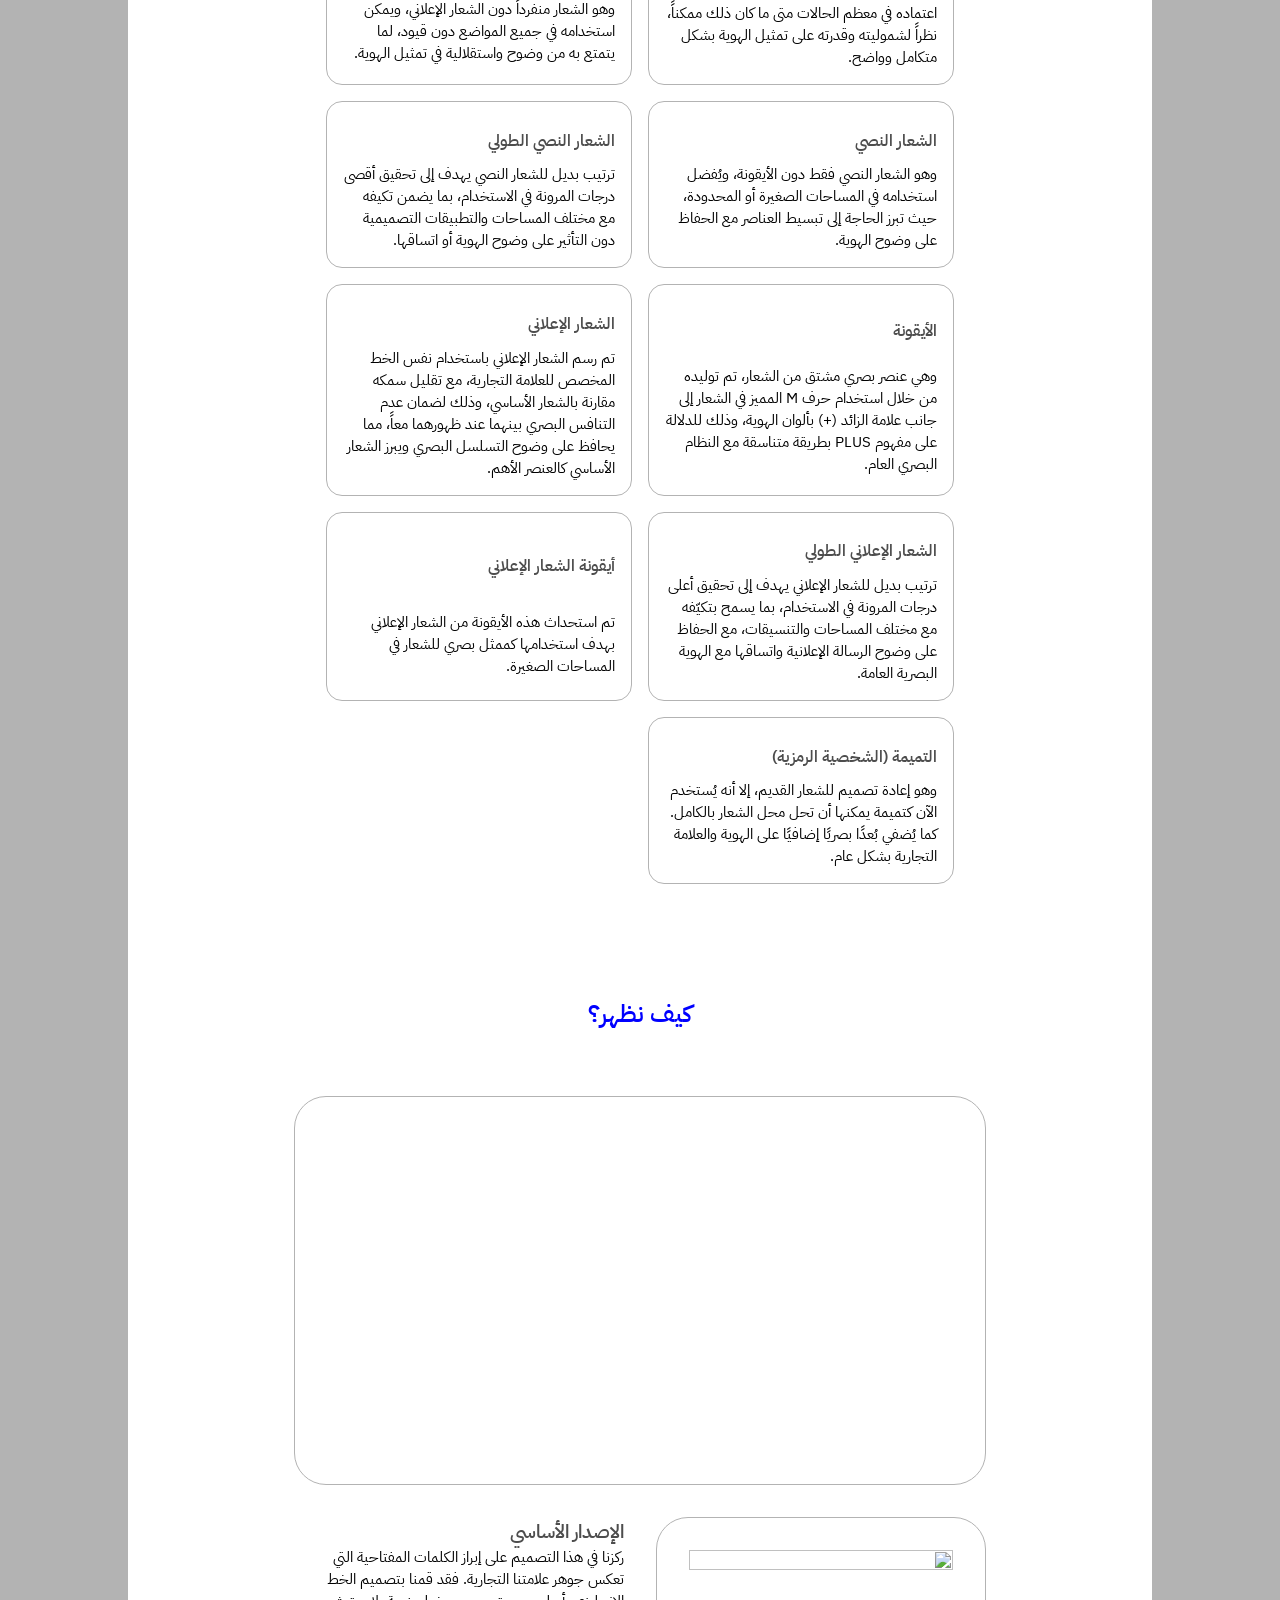
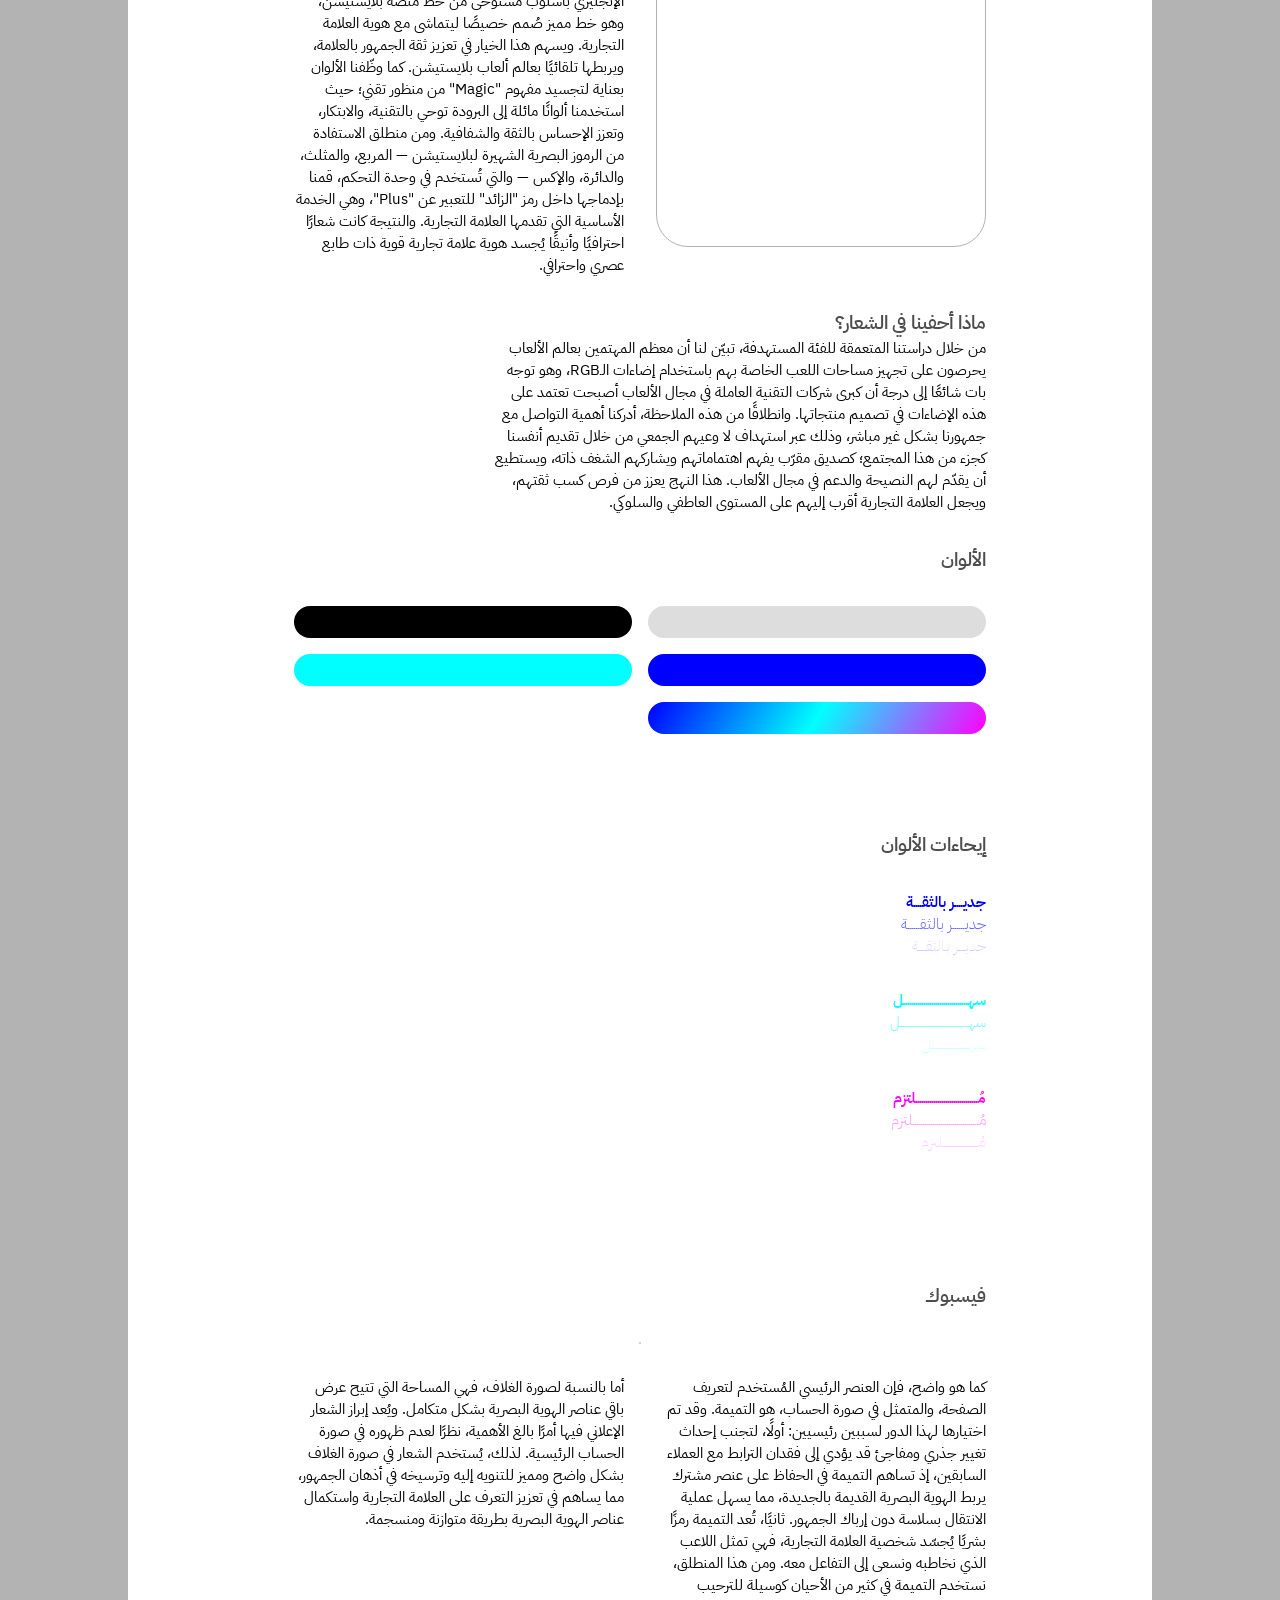
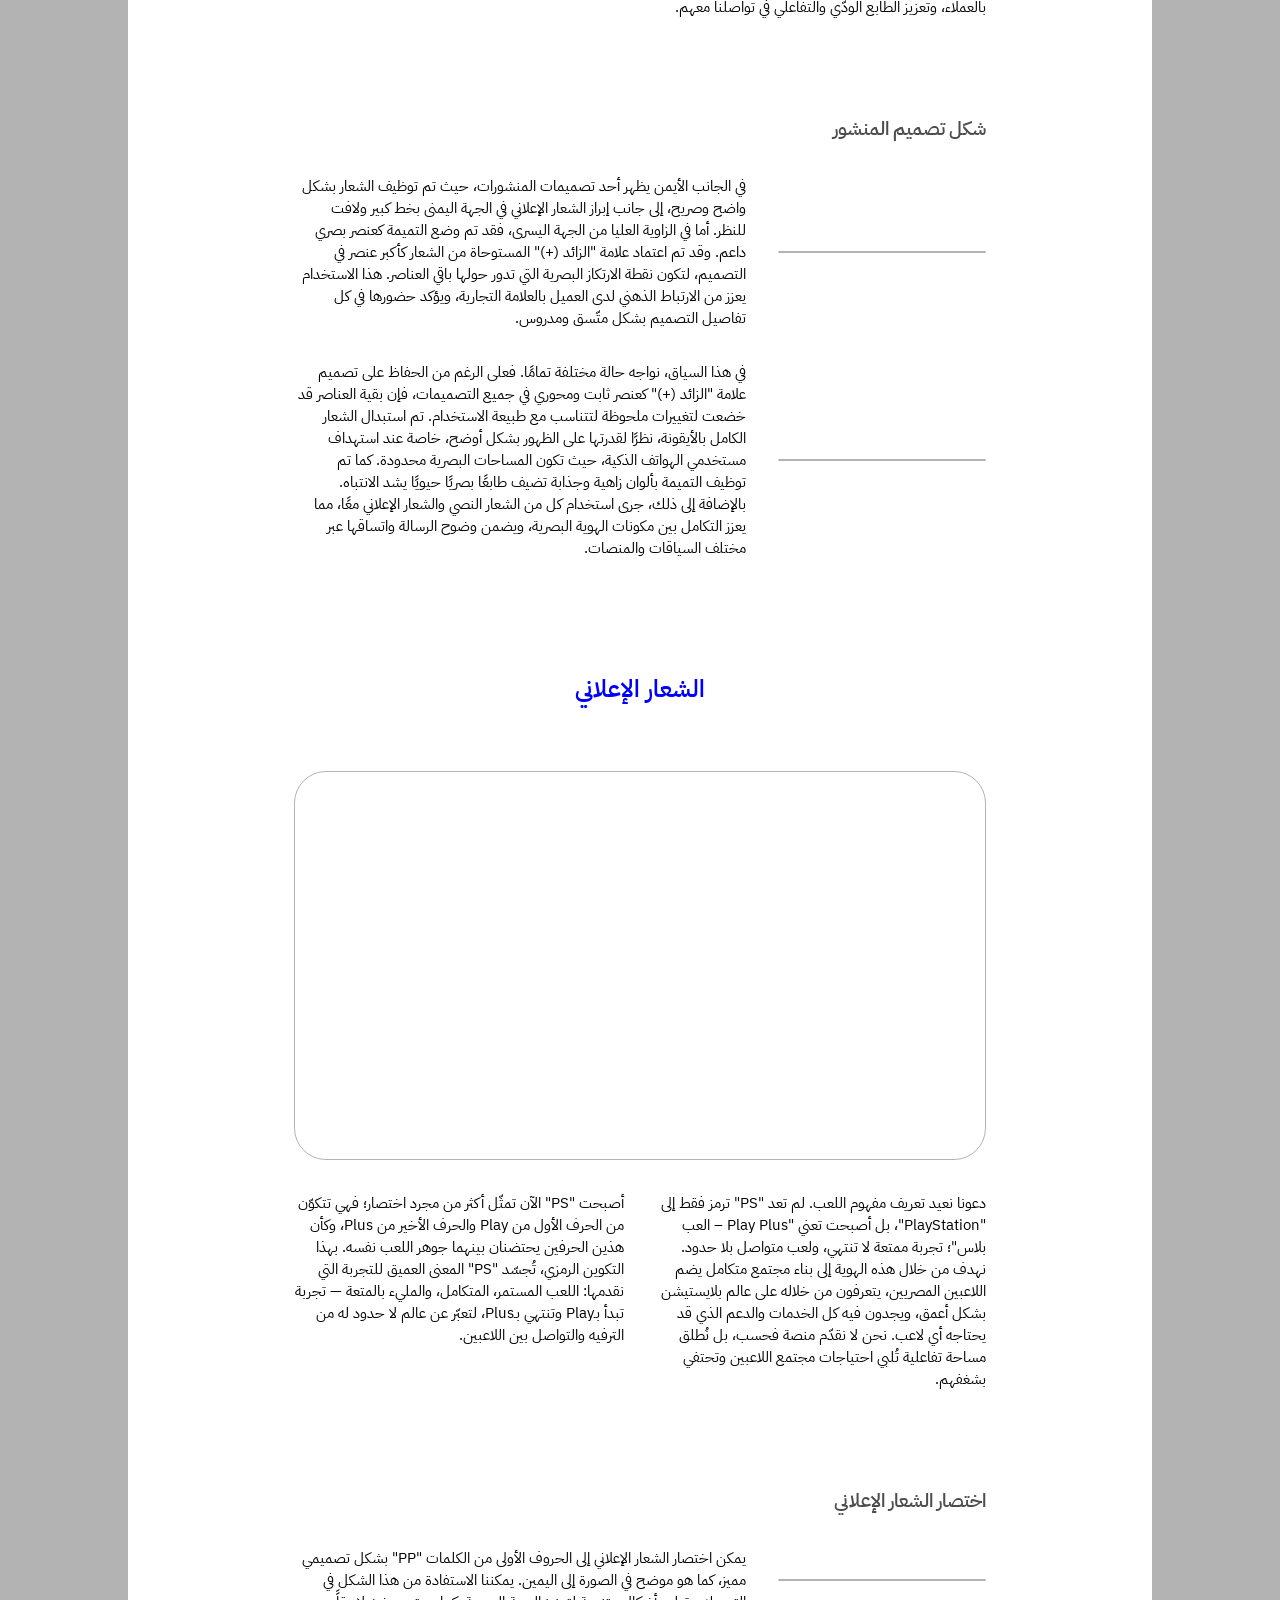
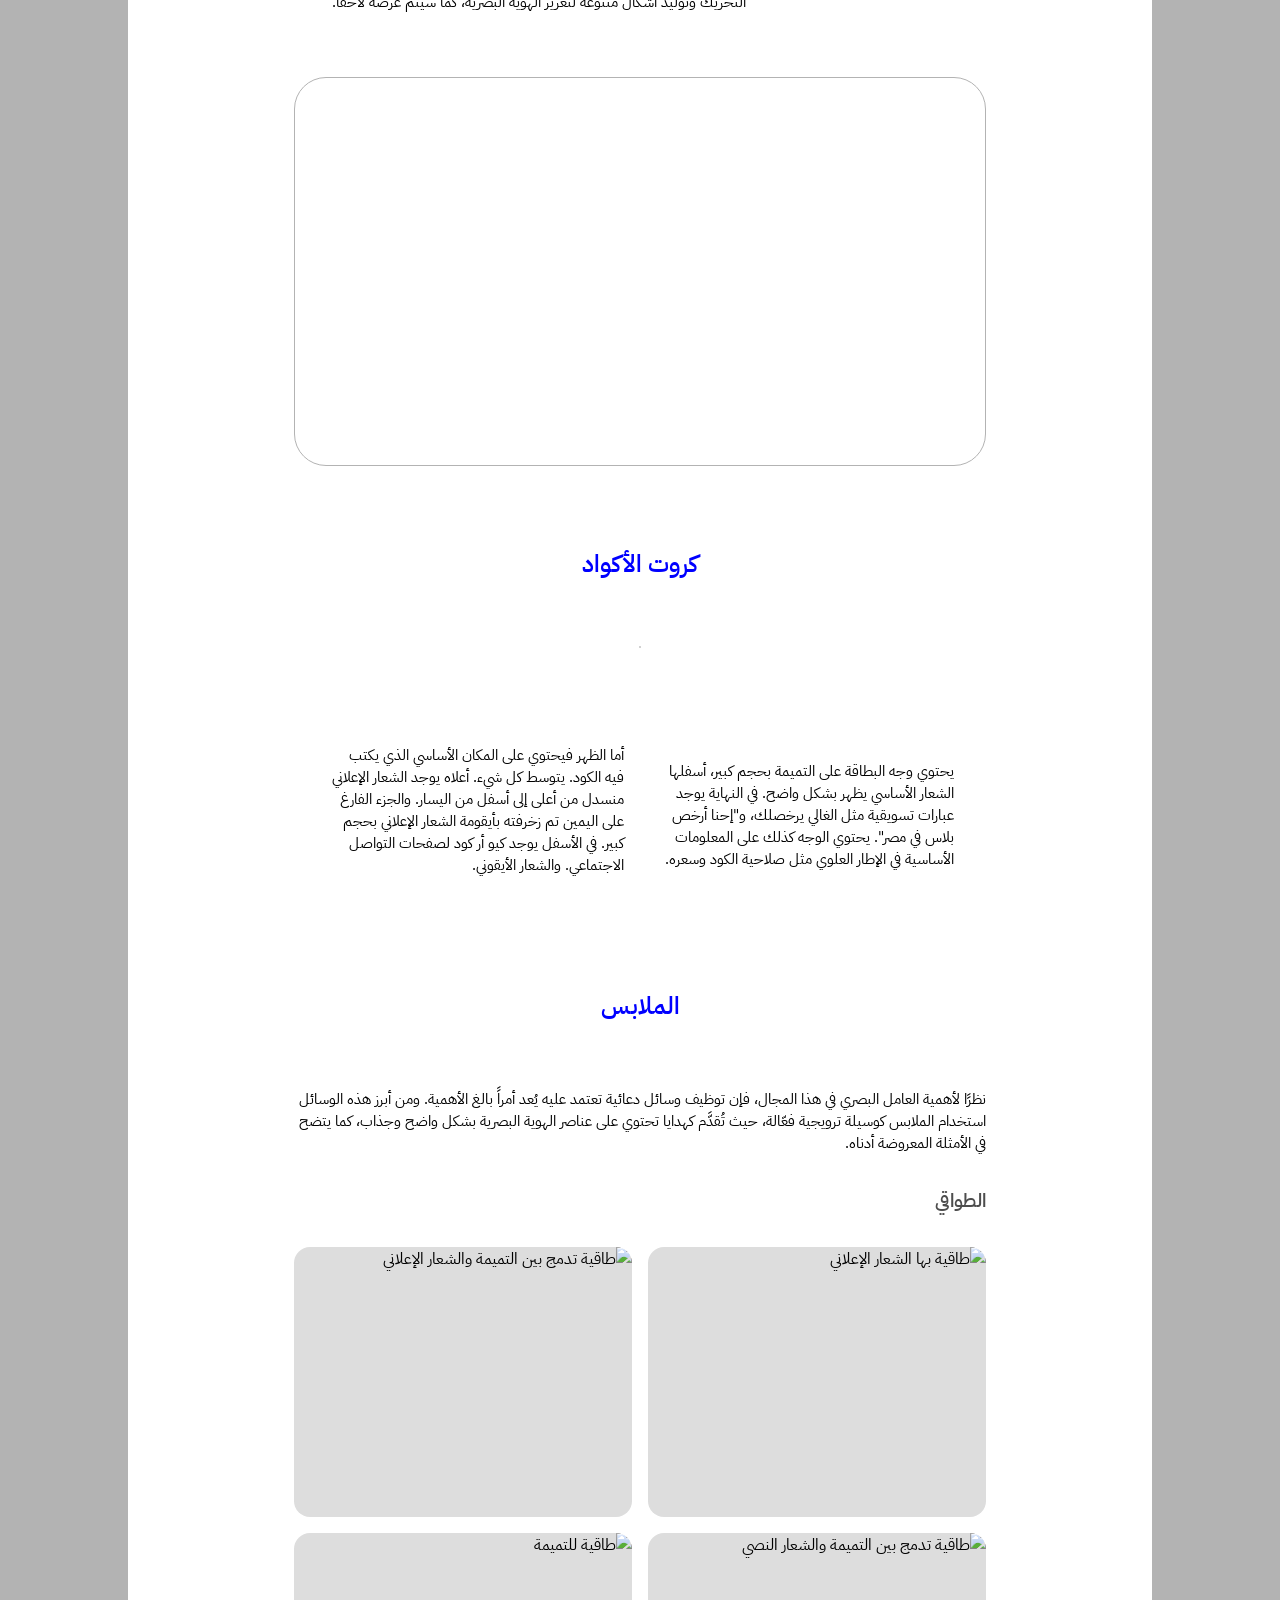
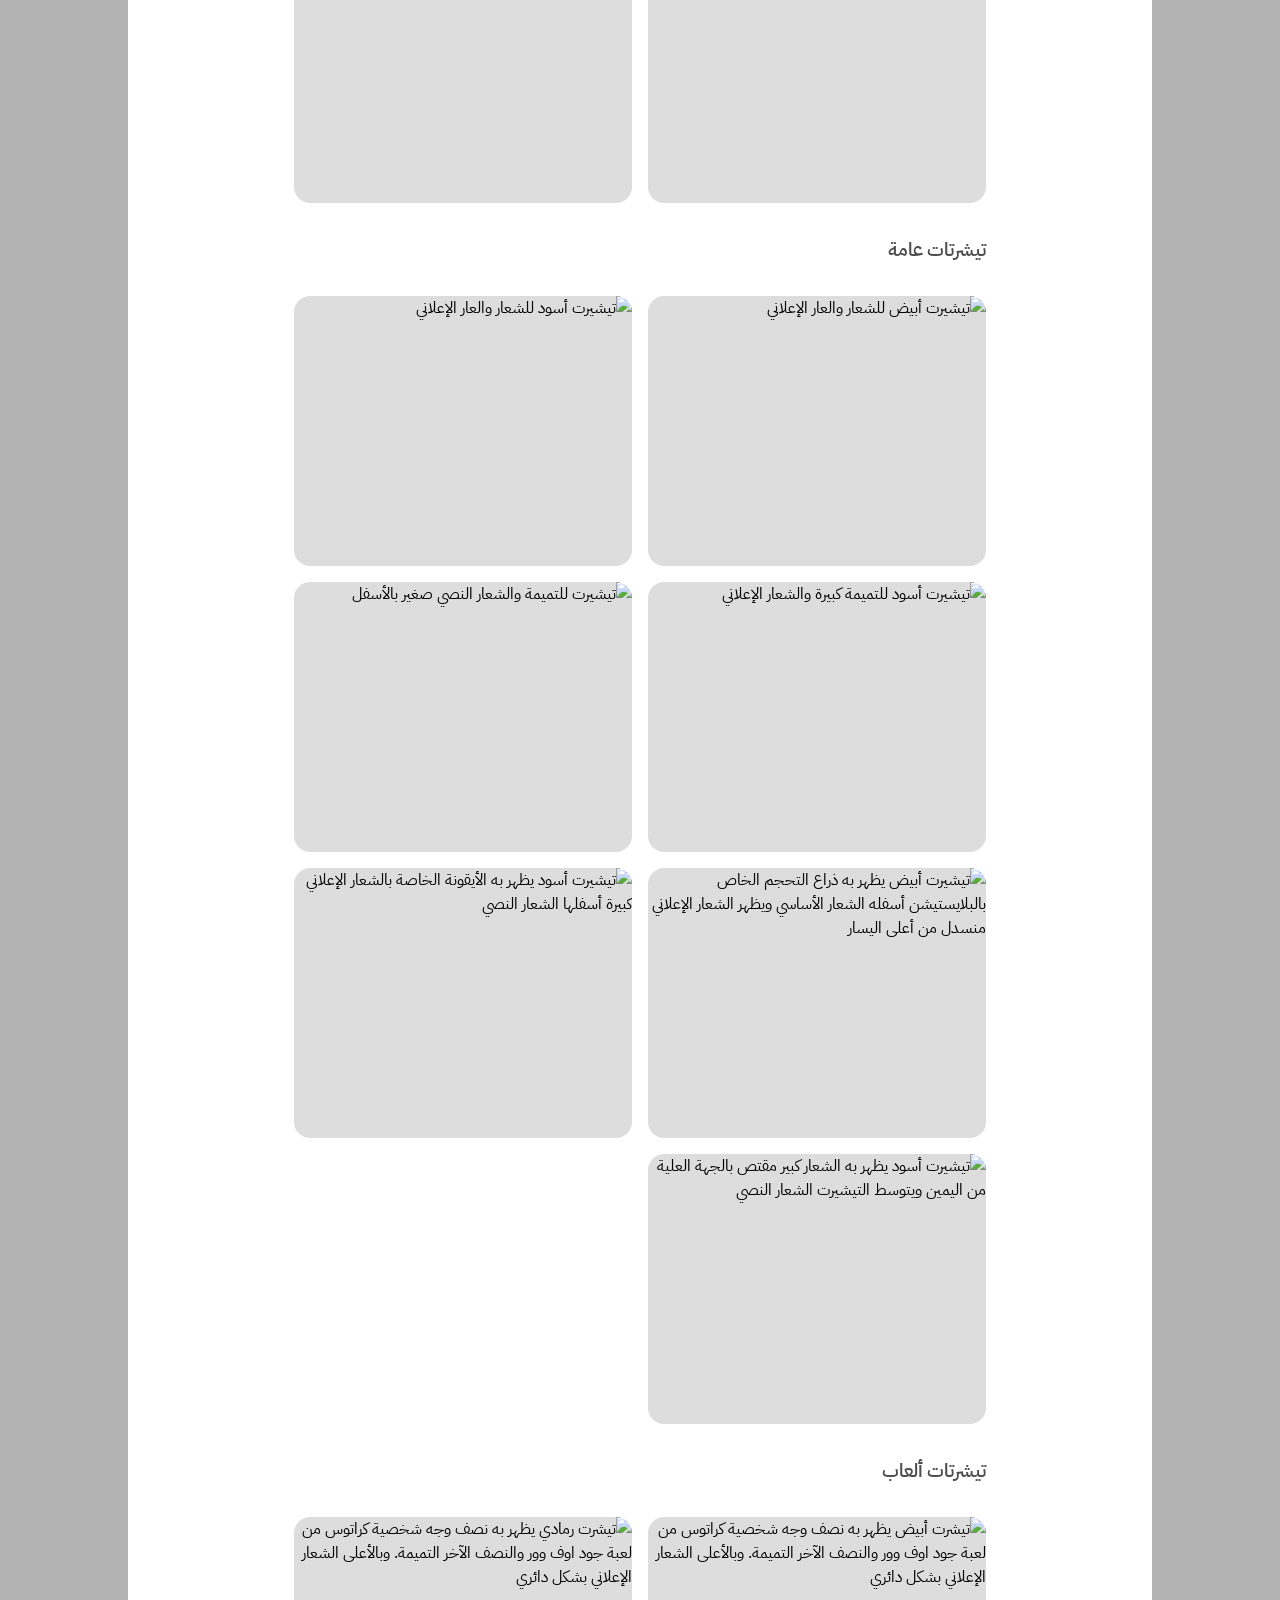
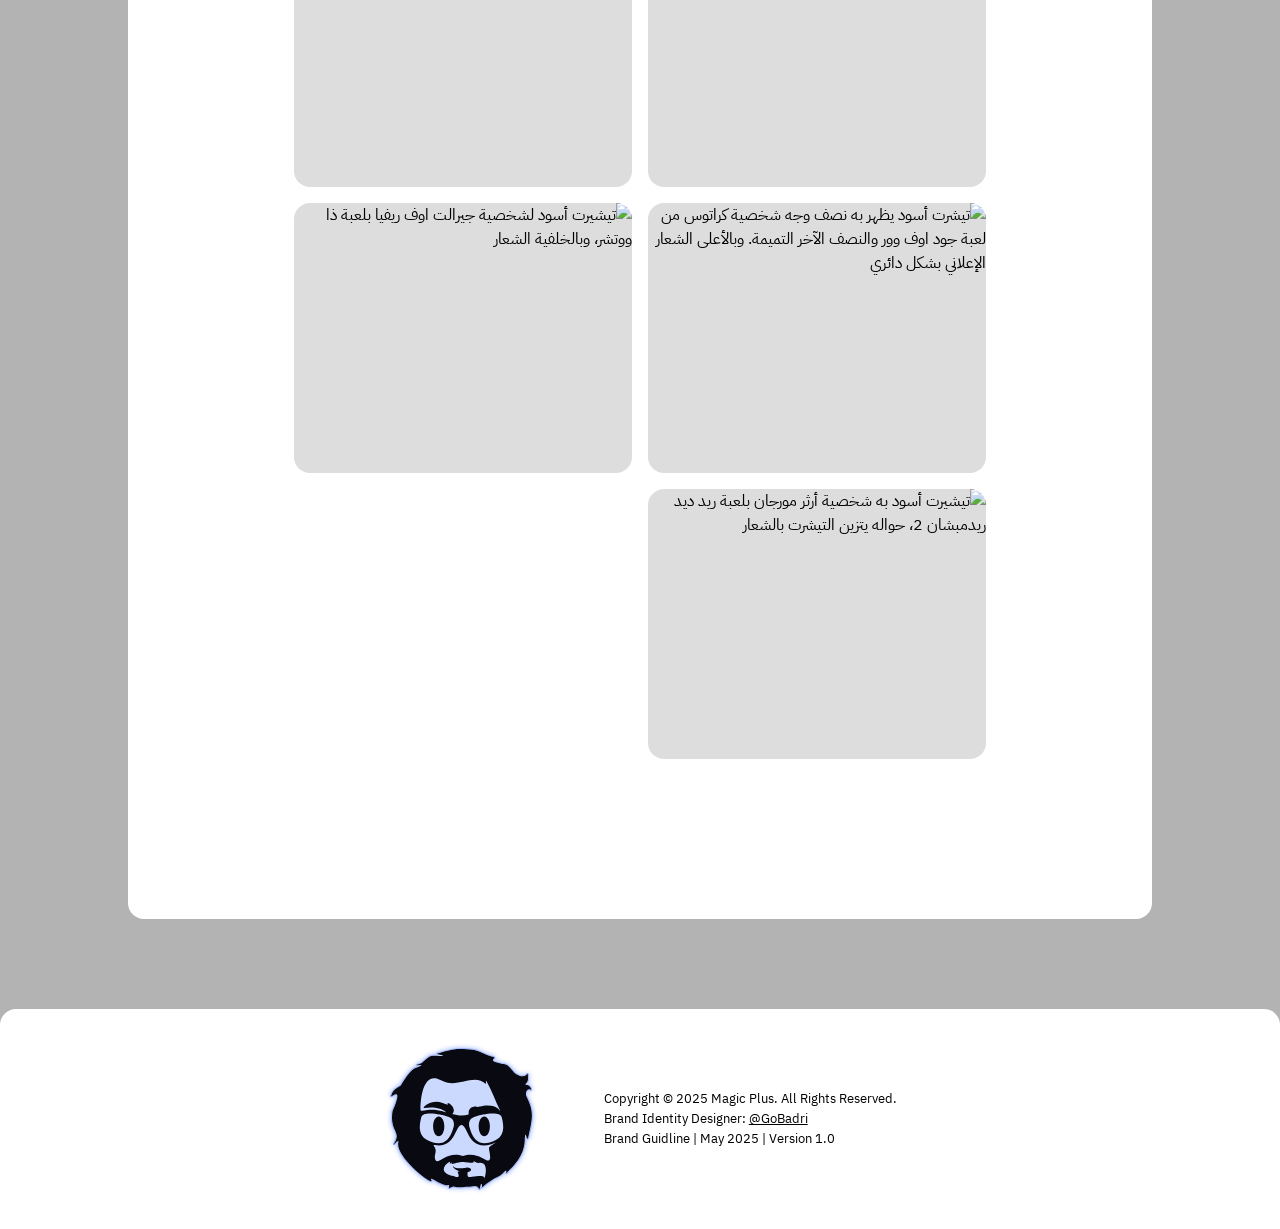
==== commit 08b9e1a3: "Update index.html" ====
--- a/index.html
+++ b/index.html
@@ -347,31 +347,31 @@
                     <h3>تيشرتات عامة</h3>
                     <div class="grid-content">
                         <div class="grid-item neutral200 full-width-item">
-                            <img src="assets/img/appeal/T01.jpg" class="full-width" alt="طاقية بها الشعار الإعلاني">
-                        </div>
-
-                        <div class="grid-item neutral200 full-width-item">
-                            <img src="assets/img/appeal/T02.jpg" class="full-width" alt="طاقية تدمج بين التميمة والشعار الإعلاني">
-                        </div>
-
-                        <div class="grid-item neutral200 full-width-item">
-                            <img src="assets/img/appeal/T03.jpg" class="full-width" alt="طاقية تدمج بين التميمة والشعار النصي">
-                        </div>
-
-                        <div class="grid-item neutral200 full-width-item">
-                            <img src="assets/img/appeal/T04.jpg" class="full-width" alt="طاقية للتميمة">
-                        </div>
-
-                        <div class="grid-item neutral200 full-width-item">
-                            <img src="assets/img/appeal/T05.jpg" class="full-width" alt="طاقية للتميمة">
-                        </div>
-
-                        <div class="grid-item neutral200 full-width-item">
-                            <img src="assets/img/appeal/T06.jpg" class="full-width" alt="طاقية للتميمة">
-                        </div>
-
-                        <div class="grid-item neutral200 full-width-item">
-                            <img src="assets/img/appeal/T07.jpg" class="full-width" alt="طاقية للتميمة">
+                            <img src="assets/img/appeal/T01.jpg" class="full-width" alt="تيشيرت أبيض للشعار والعار الإعلاني">
+                        </div>
+
+                        <div class="grid-item neutral200 full-width-item">
+                            <img src="assets/img/appeal/T02.jpg" class="full-width" alt="تيشيرت أسود للشعار والعار الإعلاني">
+                        </div>
+
+                        <div class="grid-item neutral200 full-width-item">
+                            <img src="assets/img/appeal/T03.jpg" class="full-width" alt="تيشيرت أسود للتميمة كبيرة والشعار الإعلاني">
+                        </div>
+
+                        <div class="grid-item neutral200 full-width-item">
+                            <img src="assets/img/appeal/T04.jpg" class="full-width" alt="تيشيرت للتميمة والشعار النصي صغير بالأسفل">
+                        </div>
+
+                        <div class="grid-item neutral200 full-width-item">
+                            <img src="assets/img/appeal/T05.jpg" class="full-width" alt="تيشيرت أبيض يظهر به ذراع التحجم الخاص بالبلايستيشن أسفله الشعار الأساسي ويظهر الشعار الإعلاني منسدل من أعلى اليسار">
+                        </div>
+
+                        <div class="grid-item neutral200 full-width-item">
+                            <img src="assets/img/appeal/T06.jpg" class="full-width" alt="تيشيرت أسود يظهر به الأيقونة الخاصة بالشعار الإعلاني كبيرة أسفلها الشعار النصي">
+                        </div>
+
+                        <div class="grid-item neutral200 full-width-item">
+                            <img src="assets/img/appeal/T07.jpg" class="full-width" alt="تيشيرت أسود يظهر به الشعار كبير مقتص بالجهة العلية من اليمين ويتوسط التيشيرت الشعار النصي">
                         </div>
                     </div>
                 </div>
@@ -380,23 +380,23 @@
                     <h3>تيشرتات ألعاب</h3>
                     <div class="grid-content">
                         <div class="grid-item neutral200 full-width-item">
-                            <img src="assets/img/appeal/T1.jpg" class="full-width" alt="طاقية بها الشعار الإعلاني">
-                        </div>
-
-                        <div class="grid-item neutral200 full-width-item">
-                            <img src="assets/img/appeal/T2.jpg" class="full-width" alt="طاقية تدمج بين التميمة والشعار الإعلاني">
-                        </div>
-
-                        <div class="grid-item neutral200 full-width-item">
-                            <img src="assets/img/appeal/T3.jpg" class="full-width" alt="طاقية تدمج بين التميمة والشعار النصي">
-                        </div>
-
-                        <div class="grid-item neutral200 full-width-item">
-                            <img src="assets/img/appeal/T4.jpg" class="full-width" alt="طاقية للتميمة">
-                        </div>
-
-                        <div class="grid-item neutral200 full-width-item">
-                            <img src="assets/img/appeal/T5.jpg" class="full-width" alt="طاقية للتميمة">
+                            <img src="assets/img/appeal/T1.jpg" class="full-width" alt="تيشرت أبيض يظهر به نصف وجه شخصية كراتوس من لعبة جود اوف وور والنصف الآخر التميمة. وبالأعلى الشعار الإعلاني بشكل دائري">
+                        </div>
+
+                        <div class="grid-item neutral200 full-width-item">
+                            <img src="assets/img/appeal/T2.jpg" class="full-width" alt="تيشرت رمادي يظهر به نصف وجه شخصية كراتوس من لعبة جود اوف وور والنصف الآخر التميمة. وبالأعلى الشعار الإعلاني بشكل دائري">
+                        </div>
+
+                        <div class="grid-item neutral200 full-width-item">
+                            <img src="assets/img/appeal/T3.jpg" class="full-width" alt="تيشرت أسود يظهر به نصف وجه شخصية كراتوس من لعبة جود اوف وور والنصف الآخر التميمة. وبالأعلى الشعار الإعلاني بشكل دائري">
+                        </div>
+
+                        <div class="grid-item neutral200 full-width-item">
+                            <img src="assets/img/appeal/T4.jpg" class="full-width" alt="تيشيرت أسود لشخصية جيرالت اوف ريفيا بلعبة ذا ووتشر، وبالخلفية الشعار">
+                        </div>
+
+                        <div class="grid-item neutral200 full-width-item">
+                            <img src="assets/img/appeal/T5.jpg" class="full-width" alt="تيشيرت أسود به شخصية أرثر مورجان بلعبة ريد ديد ريدمبشان 2، حواله يتزين التيشرت بالشعار">
                         </div>
 
                     </div>
--- a/assets/css/styles.css
+++ b/assets/css/styles.css
@@ -1,9 +1,8 @@
 /*************************************************
 **************************************************
-
-Website Name: Magic Plus Brand Guidline
-Copyright 2025. All Rights Reserved.
-
+    Copyright © 2025 Magic Plus. All Rights Reserved.
+    Brand Identity Designer: @GoBadri
+    Brand Guidline | May 2025 | Version 1.0
 ------------------------------------------------
 ----------------------------------------------*/
 
@@ -54,7 +53,7 @@
 
 ::-moz-selection {
   color: var(--clr-neutral-800);
-  background: var(--clr-burble-300);
+  background: var(--clr-blue-300);
 }
 
 ::selection {
@@ -203,6 +202,10 @@
     gap: var(--gap);
   }
 
+  .grid h3{
+    justify-self: start;
+  }
+
   .grid-content{
     display: grid;
     grid-template-columns: repeat(auto-fit, minmax(18rem, 1fr));
@@ -218,8 +221,20 @@
     border-radius: var(--border-radius);
   }
 
+  .full-width{
+    width: 100% !important;
+    aspect-ratio: 1 / .8;
+    object-fit: cover;
+  }
+
+  .full-width-item{
+    padding: 0;
+    margin: 0;
+    overflow: hidden;
+  }
+
   .grid-item img{
-    max-width: 80%;
+    width: 80%;
   }
 
   .grid-item h5{
@@ -400,13 +415,13 @@
 
 
 
+
   /*----------------------------------------------
   ------------------------------------------------
   6. Footer Styles
   ------------------------------------------------
   ----------------------------------------------*/
   footer{
-    position: sticky;
     width: 100%;
     background-color: var(--clr-neutral-100);
     border-radius: var(--border-radius) var(--border-radius) 0 0;
@@ -455,8 +470,6 @@
     main{
         width: 95%;
         padding: 3rem .25rem;
-        margin-top: 10vh;
-        margin-bottom: 2vh;
     }
 
     .container{
